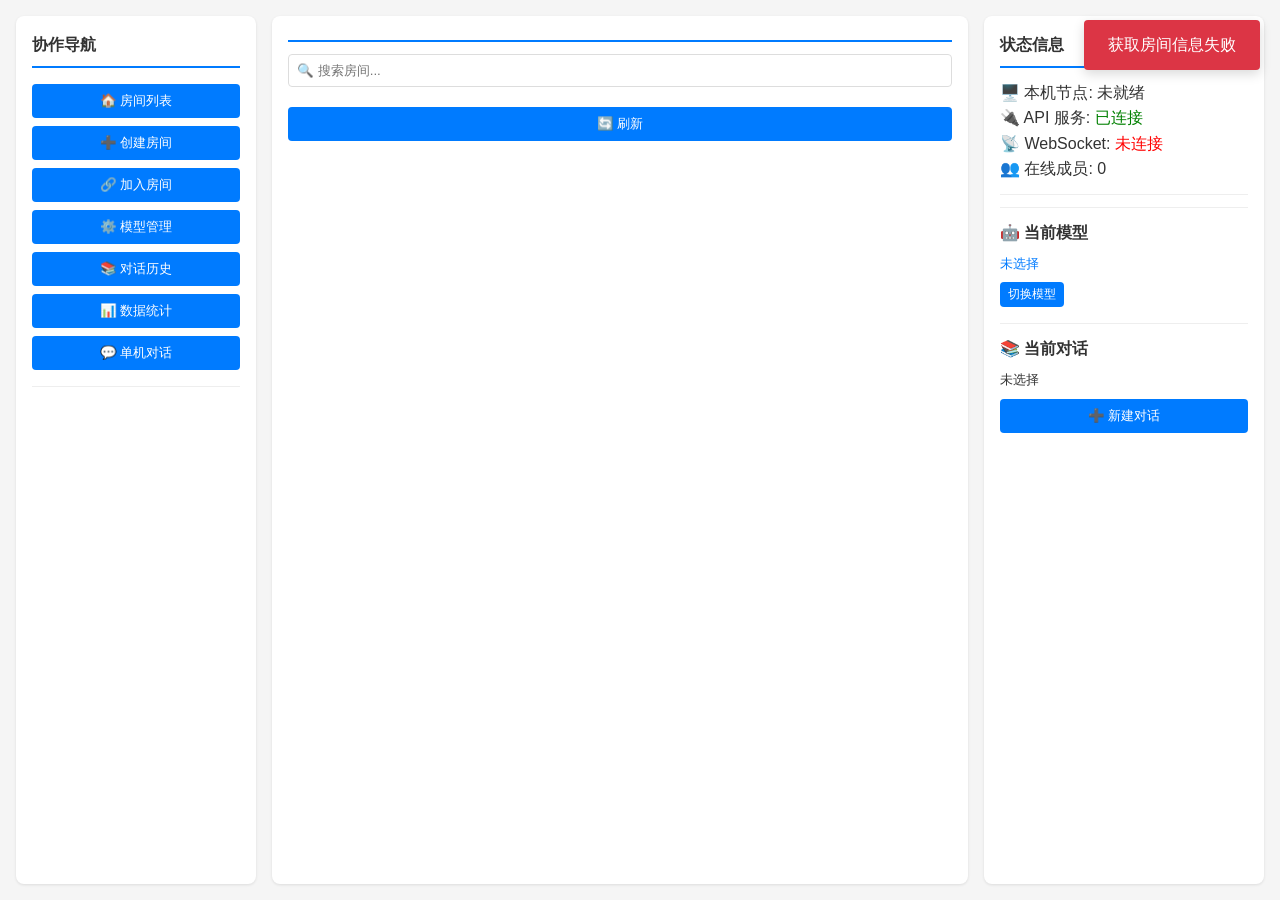
==== web/static/index.html @ b79460d2 "v5.5.7 三大核心问题全量闭环修复" ====
<!DOCTYPE html>
<html lang="zh-CN">
<head>
    <meta charset="UTF-8">
    <meta name="viewport" content="width=device-width, initial-scale=1.0">
    <title>玄枢集群协作</title>
    <style>
        /* ==================== 全局样式 ==================== */
        * { box-sizing: border-box; margin: 0; padding: 0; }
        body {
            font-family: -apple-system, BlinkMacSystemFont, "Segoe UI", Roboto, "Helvetica Neue", Arial, sans-serif;
            background: #f5f5f5;
            color: #333;
            line-height: 1.6;
        }
        .container {
            display: grid;
            grid-template-columns: 240px 1fr 280px;
            gap: 16px;
            padding: 16px;
            height: 100vh;
        }
        .panel {
            background: white;
            border-radius: 8px;
            box-shadow: 0 1px 3px rgba(0,0,0,0.1);
            padding: 16px;
            overflow-y: auto;
        }
        .panel-title {
            font-weight: bold;
            font-size: 16px;
            margin-bottom: 12px;
            padding-bottom: 8px;
            border-bottom: 2px solid #007bff;
        }
        .btn {
            background: #007bff;
            color: white;
            border: none;
            padding: 8px 16px;
            border-radius: 4px;
            cursor: pointer;
            margin: 4px 0;
            width: 100%;
        }
        .btn:hover { background: #0056b3; }
        .btn:disabled { background: #ccc; cursor: not-allowed; }
        .btn-danger { background: #dc3545; }
        .btn-danger:hover { background: #a71d2a; }
        .form-group { margin-bottom: 12px; }
        label { display: block; margin-bottom: 4px; font-weight: 500; }
        input, select {
            width: 100%;
            padding: 8px;
            border: 1px solid #ddd;
            border-radius: 4px;
        }
        .room-card {
            border: 1px solid #e0e0e0;
            border-radius: 6px;
            padding: 12px;
            margin-bottom: 12px;
            cursor: pointer;
            transition: all 0.2s;
        }
        .room-card:hover { border-color: #007bff; background: #f8f9fa; }
        .room-card h4 { margin-bottom: 4px; color: #007bff; }
        .room-card p { font-size: 13px; color: #666; }
        .member-item {
            display: flex;
            justify-content: space-between;
            align-items: center;
            padding: 8px;
            border-bottom: 1px solid #f0f0f0;
        }
        .member-item:last-child { border-bottom: none; }
        .status-badge {
            padding: 2px 8px;
            border-radius: 10px;
            font-size: 12px;
            font-weight: bold;
        }
        .status-online { background: #d4edda; color: #155724; }
        .status-busy { background: #fff3cd; color: #856404; }
        .status-offline { background: #f8d7da; color: #721c24; }
        .task-log {
            background: #f8f9fa;
            border: 1px solid #e9ecef;
            border-radius: 4px;
            padding: 8px;
            margin-top: 8px;
            font-family: monospace;
            font-size: 12px;
            max-height: 200px;
            overflow-y: auto;
        }
        .hidden { display: none !important; }
        .toast {
            position: fixed;
            top: 20px;
            right: 20px;
            background: #28a745;
            color: white;
            padding: 12px 24px;
            border-radius: 4px;
            box-shadow: 0 4px 12px rgba(0,0,0,0.15);
            z-index: 1000;
        }
        .toast.error { background: #dc3545; }
        .cluster-badge {
            position: fixed;
            top: 10px;
            left: 10px;
            background: #007bff;
            color: white;
            padding: 4px 12px;
            border-radius: 12px;
            font-size: 12px;
            font-weight: bold;
            z-index: 100;
        }
        .mode-indicator {
            font-size: 13px;
            color: #666;
            margin-bottom: 12px;
            padding: 6px;
            background: #e9ecef;
            border-radius: 4px;
        }
        /* 消息气泡样式 */
        .message {
            display: flex;
            margin-bottom: 12px;
            align-items: flex-start;
        }
        .message .avatar {
            width: 36px;
            height: 36px;
            border-radius: 50%;
            background: #007bff;
            color: white;
            display: flex;
            align-items: center;
            justify-content: center;
            font-size: 18px;
            margin-right: 10px;
            flex-shrink: 0;
        }
        .message.user-message .avatar {
            background: #28a745;
        }
        .message.assistant-message .avatar {
            background: #007bff;
        }
        .message-content {
            background: white;
            padding: 10px 14px;
            border-radius: 12px;
            max-width: 80%;
            word-wrap: break-word;
            box-shadow: 0 1px 2px rgba(0,0,0,0.1);
        }
        .message.user-message .message-content {
            background: #d4edda;
        }
        .message.assistant-message .message-content {
            background: #e3f2fd;
        }
    </style>
</head>
<body>
    <div id="cluster-badge" class="cluster-badge hidden">🤝 协作模式</div>
    <div id="toast" class="toast hidden"></div>
    
    <!-- 密码输入弹窗 -->
    <div id="password-modal" class="hidden" style="position: fixed; top: 0; left: 0; width: 100%; height: 100%; background: rgba(0,0,0,0.5); z-index: 2000; display: flex; align-items: center; justify-content: center;">
        <div style="background: white; padding: 24px; border-radius: 12px; width: 360px; box-shadow: 0 4px 20px rgba(0,0,0,0.3);">
            <h3 style="margin-bottom: 16px; color: #007bff;">🔒 房间需要密码</h3>
            <div class="form-group">
                <label>请输入房间密码</label>
                <input type="password" id="room-password-input" placeholder="输入密码" style="width: 100%; padding: 10px; border: 1px solid #ddd; border-radius: 4px;">
            </div>
            <div style="display: flex; gap: 8px; margin-top: 16px;">
                <button id="password-cancel" class="btn" style="background: #6c757d; flex: 1;">取消</button>
                <button id="password-confirm" class="btn" style="flex: 1;">确认进入</button>
            </div>
        </div>
    </div>

    <!-- 加入房间完整表单弹窗 -->
    <div id="join-room-modal" class="hidden" style="position: fixed; top: 0; left: 0; width: 100%; height: 100%; background: rgba(0,0,0,0.5); z-index: 3000; display: flex; align-items: center; justify-content: center;">
        <div style="background: white; padding: 24px; border-radius: 12px; width: 420px; box-shadow: 0 4px 20px rgba(0,0,0,0.3);">
            <h3 style="margin-bottom: 16px; color: #007bff;">🔗 加入房间</h3>
            <div class="form-group">
                <label>成员花名（必填）</label>
                <input type="text" id="join-modal-name" placeholder="例如：清风明月" style="width: 100%; padding: 10px; border: 1px solid #ddd; border-radius: 4px;">
            </div>
            <div class="form-group">
                <label>使用模型（自动读取本地配置）</label>
                <select id="join-modal-model" style="width: 100%; padding: 10px; border: 1px solid #ddd; border-radius: 4px;"></select>
            </div>
            <div class="form-group">
                <label>房间密码（如果有，请输入，无密码可留空）</label>
                <input type="password" id="join-modal-password" placeholder="输入密码（留空表示无密码）" style="width: 100%; padding: 10px; border: 1px solid #ddd; border-radius: 4px;">
            </div>
            <div style="display: flex; gap: 8px; margin-top: 16px;">
                <button id="join-modal-cancel" class="btn" style="background: #6c757d; flex: 1;">取消</button>
                <button id="join-modal-confirm" class="btn" style="flex: 1;">确认加入</button>
            </div>
        </div>
    </div>

    <div class="container">
        <!-- 左侧导航 -->
        <div class="panel">
            <div class="panel-title">协作导航</div>
            <button id="nav-collab-chat" class="btn hidden" onclick="showView('collab-chat')">💬 协作对话</button>
            <button class="btn" onclick="showView('room-list')">🏠 房间列表</button>
            <button class="btn" onclick="showView('create-room')">➕ 创建房间</button>
            <button class="btn" onclick="showView('join-room')">🔗 加入房间</button>
            <button class="btn" onclick="showView('model-manage')">⚙️ 模型管理</button>
            <button class="btn" onclick="showView('conversation-history')">📚 对话历史</button>
            <button class="btn" onclick="showView('stats')">📊 数据统计</button>
            <button class="btn" onclick="showView('chat')">💬 单机对话</button>

            <hr style="margin: 12px 0; border: none; border-top: 1px solid #eee;">
            <div id="current-room-info" class="hidden">
                <strong>当前房间</strong>
                <p id="room-name-display" style="font-size:13px;color:#007bff;"></p>
                <button class="btn btn-danger" onclick="handleRoomExit()">🚪 退出房间</button>
            </div>

        </div>

        <!-- 中间主视图 -->
        <div class="panel">
            <div class="panel-title">
                <span id="view-title">房间列表</span>
                <span style="float:right;font-size:12px;color:#666;" id="room-status"></span>
            </div>

            <!-- 房间列表视图 -->
            <div id="view-room-list">
                <div class="form-group">
                    <input type="text" id="room-search" placeholder="🔍 搜索房间..." oninput="filterRooms()">
                </div>
                <div id="room-list-container"></div>
                <button class="btn" onclick="refreshRooms()" style="margin-top:8px;">🔄 刷新</button>
            </div>

            <!-- 创建房间视图 -->
            <div id="view-create-room" class="hidden">
                <div class="form-group">
                    <label>房间名称（必填）</label>
                    <input type="text" id="new-room-name" placeholder="例如：项目A协作室">
                </div>
                <div class="form-group">
                    <label>房主名称（必填）</label>
                    <input type="text" id="new-room-owner" placeholder="例如：玄枢">
                </div>
                <div class="form-group">
                    <label>选择模型</label>
                    <select id="new-room-model">
                        <option value="qwen2.5-coder:7b">qwen2.5-coder:7b (代码专精)</option>
                        <option value="qwen2.5:7b">qwen2.5:7b (通用)</option>
                        <option value="llama3:8b">llama3:8b</option>
                        <option value="phi3:3.8b">phi3:3.8b (轻量)</option>
                    </select>
                </div>
                <div class="form-group">
                    <label>房间密码（可选）</label>
                    <input type="password" id="new-room-password" placeholder="设置房间密码，最多32字符">
                </div>
                <button class="btn" onclick="createRoom()">✅ 创建房间</button>
            </div>

            <!-- 加入房间视图 -->
            <div id="view-join-room" class="hidden">
                <div class="form-group">
                    <label>房间地址（IP:端口）</label>
                    <input type="text" id="join-room-host" placeholder="例如：192.168.1.100:30001">
                </div>
                <div class="form-group">
                    <label>房间名称（可选）</label>
                    <input type="text" id="join-room-name" placeholder="如果广播中有房间名可填">
                </div>
                <div class="form-group">
                    <label>成员名称（花名）</label>
                    <input type="text" id="join-member-name" placeholder="例如：清风明月">
                </div>
                <div class="form-group">
                    <label>协作模式</label>
                    <select id="join-mode">
                        <option value="auto">🤖 自动（任务自动执行）</option>
                        <option value="manual">👤 人工干预（需确认）</option>
                    </select>
                </div>
                <div class="form-group">
                    <label>选择模型</label>
                    <select id="join-model">
                        <option value="qwen2.5-coder:7b">qwen2.5-coder:7b</option>
                        <option value="qwen2.5:7b">qwen2.5:7b</option>
                        <option value="llama3:8b">llama3:8b</option>
                        <option value="phi3:3.8b">phi3:3.8b</option>
                    </select>
                </div>
                <div class="form-group">
                    <label>房间密码（如果有）</label>
                    <input type="password" id="join-room-password" placeholder="如果房间有密码请输入">
                </div>
                <button class="btn" onclick="joinRoom()">🔗 加入房间</button>
            </div>

            <!-- 房间详情视图 -->
            <div id="view-room-detail" class="hidden">
                <div style="margin-bottom: 16px;">
                    <h3 id="detail-room-name" style="color:#007bff;"></h3>
                    <p style="font-size:13px;color:#666;">
                        ID: <span id="detail-room-id"></span> | 房主模型: <span id="detail-room-model"></span>
                    </p>
                    <div class="mode-indicator">
                        我的模式: <span id="detail-my-mode" style="font-weight:bold;"></span>
                    </div>
                </div>

                <!-- 我的信息编辑 -->
                <div style="margin-bottom:16px; padding:12px; background:#e8f4fd; border-radius:8px;">
                    <h4>👤 我的信息</h4>
                    <div style="display:flex; gap:16px; flex-wrap:wrap;">
                        <div>
                            <label style="font-size:12px;color:#666;">花名</label>
                            <input type="text" id="my-nickname" placeholder="输入花名" style="width:150px;padding:6px;border:1px solid #ddd;border-radius:4px;">
                        </div>
                        <div>
                            <label style="font-size:12px;color:#666;">使用模型</label>
                            <select id="my-model" style="width:200px;padding:6px;border:1px solid #ddd;border-radius:4px;">
                                <option value="qwen2.5-coder:7b">Qwen2.5-Coder 7B</option>
                                <option value="qwen2.5-coder:14b">Qwen2.5-Coder 14B</option>
                                <option value="deepseek-coder:6.7b">DeepSeek Coder 6.7B</option>
                                <option value="starcode:7b">StarCoder 7B</option>
                            </select>
                        </div>
                        <button class="btn" style="height:32px;padding:0 12px;font-size:12px;" onclick="updateMyInfo()">💾 保存</button>
                    </div>
                </div>

                <div style="display:grid; grid-template-columns: 1fr 1fr; gap:16px;">
                    <!-- 成员列表 -->
                    <div>
                        <h4>👥 成员列表</h4>
                        <div id="member-list" style="max-height:300px;overflow-y:auto;"></div>
                    </div>
                    <!-- 任务日志 -->
                    <div>
                        <h4>📋 任务日志</h4>
                        <div id="task-log" class="task-log"></div>
                    </div>
                </div>

                <div style="margin-top:16px; display:flex; gap:8px;">
                    <button class="btn" id="btn-start-task" onclick="startCollabChat()">🚀 开始协作对话</button>
                    <button class="btn btn-danger" id="btn-leave-room" onclick="handleRoomExit()">🔒 退出房间</button>
                </div>
            </div>
            <!-- ==================== 模型管理视图 ==================== -->
            <div id='view-model-manage' class='hidden'>
                <div class='panel-title'>⚙️ 模型管理 <button class="btn" style="float:right;font-size:12px;padding:2px 8px;width:auto;" onclick="loadModelList(true)">🔄 刷新</button></div>
                <div id='model-list' style='max-height:400px;overflow-y:auto;margin-bottom:16px;'></div>
                <div>
                    <h4>添加 / 编辑 模型</h4>
                    <input type='hidden' id='model-original-name' value=''>
                    <div class='form-group'>
                        <label>名称</label>
                        <input type='text' id='model-name' placeholder='例如：MyModel'>
                    </div>
                    <div class='form-group'>
                        <label>提供商</label>
                        <select id='model-provider'>
                            <option value='ollama'>Ollama</option>
                            <option value='openai_compatible'>OpenAI 兼容</option>
                            <option value='custom'>自定义</option>
                        </select>
                    </div>
                    <div class='form-group'>
                        <label>模型名称</label>
                        <input type='text' id='model-model-name' placeholder='例如：qwen2.5:7b'>
                    </div>
                    <div class='form-group'>
                        <label>API 地址</label>
                        <input type='text' id='model-api-base' placeholder='http://localhost:11434'>
                    </div>
                    <div class='form-group'>
                        <label>API 密钥（如果是ollama可留空）</label>
                        <input type='password' id='model-api-key' placeholder=''>
                    </div>
                    <button class='btn' onclick='saveModel()'>保存</button>
                </div>
            </div>

            <!-- ==================== 对话历史视图 ==================== -->
            <div id='view-conversation-history' class='hidden'>
                <div class='panel-title'>📚 对话历史</div>
                <div id='conversation-list' style='max-height:400px;overflow-y:auto;'></div>
            </div>

            <!-- ==================== 数据统计视图 ==================== -->
            <div id='view-stats' class='hidden'>
                <div class='panel-title'>📊 数据统计</div>
                <div id='stats-container' style='padding:12px;'>
                    <p>正在加载统计数据...</p>
                </div>
            </div>

            <!-- ==================== 单机对话视图 ==================== -->
            <div id='view-chat' class='hidden'>
                <div class='panel-title'>💬 单机对话</div>
                <div id='messages' style='height:400px;overflow-y:auto;border:1px solid #ddd;border-radius:4px;padding:12px;margin-bottom:12px;background:#f8f9fa;'></div>
                <div style='display:flex;gap:8px;margin-bottom:8px;'>
                    <textarea id='message-input' placeholder='输入消息...' style='flex:1;padding:8px;border:1px solid #ddd;border-radius:4px;resize:none;height:60px;'></textarea>
                    <button id='send-btn' class='btn' style='width:80px;'>发送</button>
                </div>
                <div style='display:flex;gap:8px;'>
                    <button class='btn' style='font-size:12px;padding:4px 8px;width:auto;' onclick='exportConversation("md")'>📥 导出Markdown</button>
                    <button class='btn' style='font-size:12px;padding:4px 8px;width:auto;' onclick='exportConversation("json")'>📥 导出JSON</button>
                </div>
            </div>

            <!-- 协作对话视图 -->
            <div id='view-collab-chat' class='hidden'>
                <div class='panel-title'>🤝 协作对话 <button class="btn" style="float:right;font-size:12px;padding:2px 8px;width:auto;" onclick="showView('room-detail')">🔙 返回房间</button></div>
                
                <div style="display:grid; grid-template-columns: 1fr 280px; gap:16px;">
                    <!-- 对话区域 -->
                    <div style="display:flex;flex-direction:column;">
                        <div id='collab-messages' style='flex:1;min-height:400px;max-height:500px;overflow-y:auto;border:1px solid #ddd;border-radius:4px;padding:12px;background:#f8f9fa;'></div>
                        <div style='display:flex;gap:8px;margin-top:12px;'>
                            <textarea id='collab-message-input' placeholder='向协作Agent发送指令...' style='flex:1;padding:8px;border:1px solid #ddd;border-radius:4px;resize:none;height:60px;'></textarea>
                            <button id='collab-send-btn' class='btn' style='width:80px;' onclick="sendCollabMessage()">发送</button>
                        </div>
                        <div style='display:flex;gap:8px;margin-top:8px;'>
                            <button class='btn' style='font-size:12px;padding:4px 8px;width:auto;' onclick='exportConversation("md")'>📥 导出Markdown</button>
                            <button class='btn' style='font-size:12px;padding:4px 8px;width:auto;' onclick='exportConversation("json")'>📥 导出JSON</button>
                        </div>
                    </div>
                    
                    <!-- 成员状态面板 -->
                    <div style="border:1px solid #ddd;border-radius:8px;padding:12px;">
                        <h4>👥 成员状态</h4>
                        <div id="collab-members-panel" style="max-height:400px;overflow-y:auto;">
                            <p>加载中...</p>
                        </div>
                    </div>
                </div>
            </div>

        </div>

        <!-- 右侧信息面板 -->
        <div class="panel">
            <div class="panel-title">状态信息</div>
            <div id="status-info">
                <p>🖥️ 本机节点: <span id="local-node-id">未就绪</span></p>
                <p>🔌 API 服务: <span id="api-status" style="color:red;">未连接</span></p>
                <p>📡 WebSocket: <span id="ws-status" style="color:red;">未连接</span></p>
                <p>👥 在线成员: <span id="online-count">0</span></p>
            </div>
            <hr style="margin:12px 0; border:none; border-top:1px solid #eee;">
            <div id="auth-section" class="hidden">
                <strong>🔐 待审批</strong>
                <div id="pending-list" style="margin-top:8px;font-size:13px;"></div>
            </div>
            <hr style="margin:12px 0; border:none; border-top:1px solid #eee;">
            <div>
                <strong>🤖 当前模型</strong>
                <div id="current-model" style="font-size:13px;margin-top:8px;color:#007bff;">未选择</div>
                <button class="btn" id="btn-switch-model" onclick="showView('model-manage')" style="margin-top:8px;font-size:12px;padding:4px 8px;width:auto;">切换模型</button>
            </div>
            <hr style="margin:12px 0; border:none; border-top:1px solid #eee;">
            <div>
                <strong>📚 当前对话</strong>
                <div id="current-conversation" style="font-size:13px;margin-top:8px;">未选择</div>
                <button class="btn" id="btn-new-conversation" onclick="createNewConversation()" style="margin-top:8px;">➕ 新建对话</button>
            </div>


        </div>
    </div>

    <script>
// ==================== 全局状态 ====================
const STATE = {
    role: null, // 'manager' or 'worker' or 'standalone'
    currentView: 'room-list',
    nodeMode: 'auto',
    nodeId: null,
    ws: null,
    apiBase: window.location.origin,
    pendingApprovals: {}, // task_id -> DOM element container
    currentConversationId: null
};

// ==================== Markdown 渲染 ====================
function markdownToHtml(text) {
    if (!text) return '';
    text = text
        .replace(/&/g, '&amp;')
        .replace(/</g, '&lt;')
        .replace(/>/g, '&gt;');
    
    text = text.replace(/^### (.*$)/gim, '<h3>$1</h3>');
    text = text.replace(/^## (.*$)/gim, '<h2>$1</h2>');
    text = text.replace(/^# (.*$)/gim, '<h1>$1</h1>');
    
    text = text.replace(/\*\*(.*?)\*\*/g, '<strong>$1</strong>');
    text = text.replace(/\*(.*?)\*/g, '<em>$1</em>');
    text = text.replace(/`([^`]+)`/g, '<code>$1</code>');
    
    text = text.replace(/```(\w+)?\n([\s\S]*?)```/g, function(match, lang, code) {
        return `<pre><code class="language-${lang || 'text'}">${code.trim()}</code></pre>`;
    });
    
    text = text.replace(/^- (.*$)/gim, '<li>$1</li>');
    text = text.replace(/(?:<li>.*<\/li>)+/g, function(match) {
        return `<ul>${match}</ul>`;
    });
    
    text = text.replace(/^\d+\. (.*$)/gim, '<li>$1</li>');
    text = text.replace(/(?:<li>.*<\/li>)+/g, function(match) {
        if (!match.includes('<ul>')) {
            return `<ol>${match}</ol>`;
        }
        return match;
    });
    
    text = text.replace(/\[([^\]]+)\]\(([^)]+)\)/g, '<a href="$2" target="_blank">$1</a>');
    
    text = text.replace(/\n/g, '<br>');
    
    return text;
}

// ==================== 工具 ====================
function showToast(msg, isError = false) {
    const toast = document.getElementById('toast');
    toast.textContent = msg;
    toast.className = 'toast' + (isError ? ' error' : '');
    toast.classList.remove('hidden');
    setTimeout(() => toast.classList.add('hidden'), 3000);
}
function showView(viewName) {
    document.querySelectorAll('[id^="view-"]').forEach(el => el.classList.add('hidden'));
    document.getElementById(`view-${viewName}`).classList.remove('hidden');
    STATE.currentView = viewName;
    // 视图初始化
    if (viewName === 'model-manage') {
        loadModelList();
    } else if (viewName === 'conversation-history') {
        loadConversationList();
    } else if (viewName === 'create-room') {
        loadRoomModels('new-room-model');
    } else if (viewName === 'join-room') {
        loadRoomModels('join-model');
    } else if (viewName === 'stats') {
        loadStats();
    }
}
async function loadRoomModels(selectId) {
    const select = document.getElementById(selectId);
    if (!select) return;
    
    const defaultModels = [
        { name: 'qwen3.5:9b', desc: 'qwen3.5:9b (代码专精)' },
        { name: 'qwen2.5:7b', desc: 'qwen2.5:7b (通用)' },
        { name: 'llama3:8b', desc: 'llama3:8b' },
        { name: 'phi3:3.8b', desc: 'phi3:3.8b (轻量)' }
    ];
    
    const models = [];
    
    try {
        const allRes = await api('/api/all_models');
        if (allRes.success && allRes.models.length > 0) {
            allRes.models.forEach(m => {
                const suffix = m.model === allRes.current_model ? ' (当前)' : '';
                const typeLabel = m.type === 'ollama' ? ' (本地)' : m.type === 'api' ? ' (云端)' : '';
                models.push({ name: m.model, desc: `${m.model}${suffix}${typeLabel}` });
            });
        }
    } catch (e) {
        console.log('获取配置模型失败', e);
    }
    
    if (models.length === 0) {
        models.push(...defaultModels.map(m => ({ name: m.name, desc: m.desc, type: 'default' })));
    }
    
    select.innerHTML = models.map(m => 
        `<option value="${m.name}">${m.desc}</option>`
    ).join('');
    
    // 如果有当前模型，自动选中
    try {
        const allRes = await api('/api/all_models');
        if (allRes.success && allRes.current_model) {
            select.value = allRes.current_model;
        }
    } catch (e) {}
}
async function api(endpoint, options = {}) {
    const res = await fetch(`${STATE.apiBase}${endpoint}`, {
        headers: { 'Content-Type': 'application/json' },
        ...options
    });
    return res.json();
}

// ==================== 初始化 ====================
async function init() {
    try {
        const data = await api('/api/info');
        STATE.role = data.role;
        // 角色相关的 UI 调整
        const startBtn = document.getElementById('btn-start-task');
        const joinBtn = document.querySelector('button[onclick="showView(\'join-room\')"]');

        // 单机模式下也允许创建和查看房间
        if (STATE.role === 'manager' || STATE.role === 'standalone') {
            if (startBtn) startBtn.style.display = 'inline-block';
            if (joinBtn) joinBtn.style.display = 'none';
            STATE.room = data.room;
            // 预填充创建房间表单
            if (data.room) {
                document.getElementById('new-room-owner').value = data.room.owner_name || '';
                document.getElementById('new-room-model').value = data.room.owner_model || 'qwen2.5-coder:7b';
            }
            showView('room-list');
            refreshRooms();
        } else if (STATE.role === 'worker') {
            if (startBtn) startBtn.style.display = 'none';
            if (joinBtn) joinBtn.style.display = 'inline-block';
            STATE.nodeMode = data.mode || 'auto';
            STATE.nodeId = data.node_id;
            if (data.connected) {
                showView('room-detail');
            } else {
                // 默认填充 name 为 node_id
                const nameInput = document.getElementById('join-member-name');
                if (nameInput) nameInput.value = data.node_id || '';
                const modeSelect = document.getElementById('join-mode');
                if (modeSelect) modeSelect.value = STATE.nodeMode;
                showView('join-room');
            }
        } else {
            // 默认显示房间列表
            showView('room-list');
            refreshRooms();
        }
    } catch (e) {
        showToast('获取节点信息失败', true);
        console.error(e);
        // 出错时默认显示房间列表
        showView('room-list');
        refreshRooms();
    }
    // 获取并显示当前模型
    loadModelList();
    // 建立 WebSocket 连接（如有需要）
    if (STATE.role === 'manager' || STATE.role === 'worker' || STATE.role === 'standalone') {
        connectWebSocket();
    }
    // 绑定发送按钮事件
    const sendBtn = document.getElementById('send-btn');
    if (sendBtn) {
        sendBtn.addEventListener('click', sendMessage);
        const msgInput = document.getElementById('message-input');
        if (msgInput) {
            msgInput.addEventListener('keypress', (e) => {
                if (e.key === 'Enter' && !e.shiftKey) {
                    e.preventDefault();
                    sendMessage();
                }
            });
        }
    }
    // 更新API状态显示
    document.getElementById('api-status').textContent = '已连接';
    document.getElementById('api-status').style.color = 'green';
}

// ==================== 单机对话功能 ====================
function escapeHtml(text) {
    const div = document.createElement('div');
    div.textContent = text;
    return div.innerHTML;
}
function appendMessage(role, content, msgIndex = null) {
    const container = document.getElementById('messages');
    if (!container) return;
    const div = document.createElement('div');
    div.className = 'message ' + (role === 'user' ? 'user-message' : 'assistant-message');
    const renderedContent = role === 'assistant' ? markdownToHtml(content) : escapeHtml(content);
    const index = msgIndex !== null ? msgIndex : container.children.length;
    div.innerHTML = `
        <div class='avatar'>${role === 'user' ? '👤' : '🤖'}</div>
        <div class='message-content'>
            ${renderedContent}
            ${role === 'assistant' ? `
                <div style="margin-top:8px;display:flex;gap:4px;">
                    <button class="btn" style="font-size:11px;padding:2px 6px;width:auto;" onclick="copyMessage(this, ${index})">📋 复制</button>
                    <button class="btn" style="font-size:11px;padding:2px 6px;width:auto;" onclick="regenerateMessage(${index})">🔄 重新回复</button>
                </div>
            ` : ''}
        </div>
    `;
    div.dataset.index = index;
    div.dataset.content = content;
    container.appendChild(div);
    container.scrollTop = container.scrollHeight;
}

function copyMessage(btn, index) {
    const msgDiv = document.querySelector(`.message[data-index="${index}"]`);
    if (msgDiv) {
        const content = msgDiv.dataset.content || msgDiv.querySelector('.message-content').textContent;
        navigator.clipboard.writeText(content).then(() => {
            showToast('已复制到剪贴板');
        }).catch(() => {
            showToast('复制失败', true);
        });
    }
}

let lastUserMessage = '';
let lastConversationId = null;

function regenerateMessage(index) {
    const msgDiv = document.querySelector(`.message[data-index="${index}"]`);
    if (msgDiv && lastUserMessage) {
        const userMsgDiv = msgDiv.previousElementSibling;
        if (userMsgDiv && userMsgDiv.classList.contains('user-message')) {
            const userContent = userMsgDiv.dataset.content || userMsgDiv.querySelector('.message-content').textContent;
            lastUserMessage = userContent;
            lastConversationId = STATE.currentConversationId;
            // 移除当前的助手消息
            msgDiv.remove();
            // 重新发送
            resendMessage(userContent);
        }
    }
}

async function resendMessage(userMessage) {
    const sendBtn = document.getElementById('send-btn');
    if (sendBtn) {
        sendBtn.disabled = true;
        sendBtn.textContent = '重新生成中...';

        try {
            const payload = { message: userMessage };
            if (lastConversationId) {
                payload.conversation_id = lastConversationId;
            }

            // 使用api()函数保持一致性
            const data = await api('/api/chat', {
                method: 'POST',
                body: JSON.stringify(payload)
            });
            if (data.success) {
                appendMessage('assistant', data.response);
                STATE.currentConversationId = data.conversation_id;
            } else {
                appendMessage('assistant', '❌ ' + (data.error || '请求失败'));
            }
        } catch (e) {
            appendMessage('assistant', '❌ 网络错误: ' + e.message);
        } finally {
            sendBtn.disabled = false;
            sendBtn.textContent = '发送';
        }
    }
}

function exportConversation(format) {
    const url = format === 'json' ? '/api/export/json' : '/api/export';
    window.open(url, '_blank');
    showToast('正在导出' + (format === 'json' ? 'JSON' : 'Markdown') + '文件...');
}
// 全局状态 - 待进入房间信息
let pendingRoomToEnter = null;
let pendingJoinRoomCallback = null;

// 显示完整的加入房间表单弹窗
async function showJoinRoomModal(callback) {
    const modal = document.getElementById('join-room-modal');
    modal.classList.remove('hidden');
    
    // 清空表单
    document.getElementById('join-modal-name').value = '';
    document.getElementById('join-modal-password').value = '';
    
    // 自动加载模型列表到选择框
    await loadRoomModels('join-modal-model');
    
    // 焦点在花名输入框
    document.getElementById('join-modal-name').focus();
    
    const confirmBtn = document.getElementById('join-modal-confirm');
    const cancelBtn = document.getElementById('join-modal-cancel');
    
    // 移除旧的监听器，避免重复绑定
    const newConfirm = confirmBtn.cloneNode(true);
    confirmBtn.parentNode.replaceChild(newConfirm, confirmBtn);
    const newCancel = cancelBtn.cloneNode(true);
    cancelBtn.parentNode.replaceChild(newCancel, cancelBtn);
    
    pendingJoinRoomCallback = callback;
    
    // 确认事件
    newConfirm.onclick = () => {
        const name = document.getElementById('join-modal-name').value.trim();
        const model = document.getElementById('join-modal-model').value;
        const password = document.getElementById('join-modal-password').value || '';
        
        if (!name) {
            showToast('请输入成员花名', true);
            return;
        }
        
        modal.classList.add('hidden');
        if (pendingJoinRoomCallback) {
            pendingJoinRoomCallback({ name, model, password });
        }
    };
    
    // 取消事件
    newCancel.onclick = () => {
        modal.classList.add('hidden');
        if (pendingJoinRoomCallback) {
            pendingJoinRoomCallback(null);
        }
    };
}

// 点击房间卡片处理函数
async function handleRoomCardClick(room) {
    pendingRoomToEnter = room;
    
    // 本机房主房间，直接进入
    if (room.is_local) {
        await enterRoom(room.room_id);
        return;
    }
    
    // 远程房间 - 弹出完整表单（花名、模型、密码一次性输入）
    showJoinRoomModal(async (formData) => {
        if (!formData) {
            showToast('已取消', true);
            return;
        }
        
        const host = room.ip + ':' + (room.manager_port || 30001);
        const { name, model, password } = formData;
        const mode = 'auto';
        
        try {
            const res = await api('/api/rooms/join', {
                method: 'POST',
                body: JSON.stringify({ host, name, mode, model, password })
            });
            if (res.success) {
                showToast('已成功加入房间');
                setTimeout(() => init(), 1000);
            } else {
                showToast(res.error || '加入失败', true);
            }
        } catch (e) {
            showToast('请求失败', true);
            console.error(e);
        }
    });
}

// ==================== 房间管理（Manager） ====================
async function refreshRooms() {
    try {
        const data = await api('/api/rooms/list');
        if (!data.success) {
            document.getElementById('room-list-container').innerHTML = '<p>获取房间列表失败</p>';
            return;
        }
        
        const rooms = data.rooms || [];
        if (rooms.length === 0) {
            document.getElementById('room-list-container').innerHTML = '<p>尚未创建房间</p>';
            return;
        }
        
        document.getElementById('room-list-container').innerHTML = rooms.map(room => `
            <div class="room-card" onclick='handleRoomCardClick(${JSON.stringify(room).replace(/'/g, "\\'")})'>
                <h4>${room.room_name} <small>${room.room_id.slice(-8)}</small></h4>
                <p>房主: ${room.owner_name || '未知'}</p>
                <p>模型: ${room.owner_model || '未知'}</p>
                <p>成员数: ${room.total_members || 0}</p>
                <p>房间状态: ${room.status === 'active' ? '🟢 活跃' : '🟡 等待中'}</p>
                ${room.has_password ? '<p>🔒 已加密</p>' : ''}
            </div>
        `).join('');
        
        // 如果有房间，显示第一个房间的成员列表
        if (rooms.length > 0) {
            const firstRoom = rooms[0];
            if (firstRoom.members_detail && firstRoom.members_detail.length > 0) {
                renderMembers(firstRoom.members_detail);
                document.getElementById('online-count').textContent = firstRoom.members_detail.filter(m => m.status === 'online').length;
            } else {
                document.getElementById('member-list').innerHTML = '<p>暂无其他成员</p>';
                document.getElementById('online-count').textContent = '1';
            }
        }
    } catch (e) {
        showToast('获取房间信息失败', true);
        console.error(e);
    }
}

async function loadStats() {
    const container = document.getElementById('stats-container');
    try {
        const [statsRes, tokenStatsRes, convsRes] = await Promise.all([
            api('/api/stats'),
            api('/api/token-stats'),
            api('/api/conversations?limit=100')
        ]);
        
        const stats = statsRes.success ? statsRes.data : null;
        const tokenStats = tokenStatsRes.success ? tokenStatsRes.data : null;
        const convCount = convsRes.success ? (convsRes.conversations || []).length : 0;
        
        let html = '';
        if (stats) {
            html += `<div class="room-card"><h4>🚀 服务运行</h4>
                <p>运行时长: ${stats.uptime_formatted || '0秒'}</p>
                <p>总请求数: ${stats.total_requests || 0}</p>
                <p>成功数: ${(stats.total_requests || 0) - (stats.total_errors || 0)}</p>
                <p>失败数: ${stats.total_errors || 0}</p>
                <p>成功率: ${stats.success_rate ? stats.success_rate.toFixed(1) : 0}%</p>
            </div>`;
        }
        if (tokenStats) {
            html += `<div class="room-card"><h4>🔢 Token 统计</h4>
                <p>总 Token: ${(tokenStats.total || {}).total_tokens || 0}</p>
                <p>Prompt: ${(tokenStats.total || {}).prompt_tokens || 0}</p>
                <p>Completion: ${(tokenStats.total || {}).completion_tokens || 0}</p>
            </div>`;
        }
        html += `<div class="room-card"><h4>💬 对话统计</h4><p>对话总数: ${convCount}</p></div>`;
        container.innerHTML = html;
    } catch (e) {
        console.error('加载统计数据失败', e);
        container.innerHTML = '<p>加载统计数据失败</p>';
    }
}

async function enterRoom(roomId) {
    try {
        // 直接获取当前房间的信息，不管传进来的 roomId，因为房主刚创建完房间就是当前房间
        const data = await api('/api/rooms/current');
        if (data && data.success && data.room_name && data.room_name !== "Default-Room" && data.room_ready) {
            // 显示房间详情
            document.getElementById('detail-room-name').textContent = data.room_name;
            document.getElementById('detail-room-id').textContent = data.room_id;
            document.getElementById('detail-room-model').textContent = data.owner_model;
            document.getElementById('detail-my-mode').textContent = '房主模式';
            // 自动填充我的信息表单的花名
            document.getElementById('my-nickname').value = data.owner_name || '';
            
            // 【问题1修复】从返回的 available_models 中填充我的模型下拉框
            const myModelSelect = document.getElementById('my-model');
            if (myModelSelect && data.available_models && data.available_models.length > 0) {
                myModelSelect.innerHTML = data.available_models.map(m => 
                    `<option value="${m.model}">${m.desc}</option>`
                ).join('');
                // 自动选中当前模型或房主模型
                const targetModel = data.current_model || data.owner_model || '';
                if (targetModel) {
                    myModelSelect.value = targetModel;
                }
            } else {
                // 备用方案：使用 loadRoomModels 函数加载
                await loadRoomModels('my-model');
                if (data.owner_model) {
                    myModelSelect.value = data.owner_model;
                }
            }

            // 显示成员列表
            if (data.members_detail && data.members_detail.length > 0) {
                renderMembers(data.members_detail);
            } else {
                document.getElementById('member-list').innerHTML = '<p>暂无其他成员</p>';
            }

            // 显示协作模式徽章和协作对话导航按钮
            document.getElementById('cluster-badge').classList.remove('hidden');
            document.getElementById('nav-collab-chat').classList.remove('hidden');

            // 更新当前房间信息显示
            document.getElementById('room-name-display').textContent = data.room_name;
            document.getElementById('current-room-info').classList.remove('hidden');

            showView('room-detail');

            // 定时刷新成员列表
            startMemberRefresh(data.room_id);
        } else {
            showToast('房间数据未就绪，几秒后自动刷新...');
            setTimeout(() => enterRoom(roomId), 2000);
        }
    } catch (e) {
        showToast('进入房间失败', true);
        console.error(e);
    }
}

// 定时刷新成员列表
let memberRefreshTimer = null;
function startMemberRefresh(roomId) {
    if (memberRefreshTimer) {
        clearInterval(memberRefreshTimer);
    }
    // 每5秒刷新一次成员列表
    memberRefreshTimer = setInterval(async () => {
        if (STATE.currentView === 'room-detail') {
            try {
                const data = await api('/api/rooms/current');
                if (data && data.members_detail) {
                    renderMembers(data.members_detail);
                }
            } catch (e) {
                // 静默失败
            }
        } else {
            // 不在房间详情页面，停止刷新
            clearInterval(memberRefreshTimer);
            memberRefreshTimer = null;
        }
    }, 5000);
}
function renderMembers(members) {
    const list = document.getElementById('member-list');
    list.innerHTML = members.map(m => {
        const modelType = (m.model || '').toLowerCase();
        let modelTypeTag = '';
        if (modelType.includes('api') || modelType.includes('remote') || modelType.includes('dashscope') || modelType.includes('openai')) {
            modelTypeTag = '<span style="font-size:10px;background:#2196f3;color:#fff;padding:1px 4px;border-radius:4px;margin-left:4px;">云端API</span>';
        } else {
            modelTypeTag = '<span style="font-size:10px;background:#4caf50;color:#fff;padding:1px 4px;border-radius:4px;margin-left:4px;">本地</span>';
        }
        const statusText = m.status === 'active' ? '空闲' : m.status === 'busy' ? '忙碌中' : (m.status || '离线');
        return `
        <div class="member-item">
            <div>
                <strong>${m.name}</strong>
                <div style="font-size:12px; color:#666; margin-top:4px; display:flex; align-items:center;">
                    <span>${m.model}</span>
                    ${modelTypeTag}
                </div>
            </div>
            <div>
                <span class="status-badge status-${m.status || 'offline'}">${statusText}</span>
            </div>
        </div>
    `}).join('');
}

async function createRoom() {
    const name = document.getElementById('new-room-name').value.trim();
    const owner = document.getElementById('new-room-owner').value.trim();
    const model = document.getElementById('new-room-model').value;
    const password = document.getElementById('new-room-password').value;
    if (!name || !owner) {
        showToast('请填写房间名和房主名', true);
        return;
    }
    try {
        const res = await api('/api/rooms/create', {
            method: 'POST',
            body: JSON.stringify({ room_name: name, owner_name: owner, model, password })
        });
        if (res.success) {
            showToast('房间创建成功');
            // 自动进入房间详情页面
            enterRoom(res.room_id);
        } else {
            showToast(res.error || '创建失败', true);
        }
    } catch (e) {
        showToast('创建房间请求失败', true);
        console.error(e);
    }
}

// ==================== 加入/离开（Worker） ====================
async function joinRoom() {
    const host = document.getElementById('join-room-host').value.trim();
    const name = document.getElementById('join-member-name').value.trim();
    const mode = document.getElementById('join-mode').value;
    const model = document.getElementById('join-model').value;
    const password = document.getElementById('join-room-password').value;
    if (!host || !name || !model) {
        showToast('请填写房间地址、成员名称和模型', true);
        return;
    }
    try {
        const res = await api('/api/rooms/join', {
            method: 'POST',
            body: JSON.stringify({ host, name, mode, model, password })
        });
        if (res.success) {
            showToast('已加入房间');
            setTimeout(init, 1000);
        } else {
            showToast(res.error || '加入失败', true);
        }
    } catch (e) {
        showToast('加入请求失败', true);
        console.error(e);
    }
}
async function leaveRoom() {
    try {
        const res = await api('/api/rooms/leave', { method: 'POST' });
        if (res.success) {
            showToast('已退出房间');
            showView('join-room');
        } else {
            showToast(res.error || '退出失败', true);
        }
    } catch (e) {
        showToast('退出请求失败', true);
    }
}

// ==================== 更新我的信息 ====================
async function updateMyInfo() {
    const nickname = document.getElementById('my-nickname').value.trim();
    const model = document.getElementById('my-model').value;
    if (!nickname) {
        showToast('请输入花名', true);
        return;
    }
    try {
        const res = await api('/api/rooms/update_member', {
            method: 'POST',
            body: JSON.stringify({ nickname, model })
        });
        if (res.success) {
            showToast('信息已更新');
            // 更新本地状态
            STATE.myNickname = nickname;
            STATE.myModel = model;
            // 刷新成员列表
            refreshRooms();
        } else {
            showToast(res.error || '更新失败', true);
        }
    } catch (e) {
        showToast('更新请求失败', true);
        console.error(e);
    }
}

// ==================== 处理退出房间 ====================
async function handleRoomExit() {
    // 房主/单机模式：解散房间，成员模式：退出房间
    const confirmMsg = (STATE.role === 'manager' || STATE.role === 'standalone') 
        ? '确定要解散房间吗？解散后所有成员将被移除。'
        : '确定要退出房间吗？';
    if (!confirm(confirmMsg)) return;
    
    try {
        const endpoint = (STATE.role === 'manager' || STATE.role === 'standalone') 
            ? '/api/rooms/dismiss' 
            : '/api/rooms/leave';
        
        const res = await api(endpoint, { method: 'POST' });
        
        if (res.success) {
            // 完全清理所有协作相关状态
            showToast((STATE.role === 'manager' || STATE.role === 'standalone') ? '房间已解散' : '已退出房间');
            document.getElementById('cluster-badge').classList.add('hidden');
            document.getElementById('nav-collab-chat').classList.add('hidden');
            document.getElementById('current-room-info').classList.add('hidden');
            // 停止成员刷新定时器
            if (memberRefreshTimer) {
                clearInterval(memberRefreshTimer);
                memberRefreshTimer = null;
            }
            // 停止协作对话成员刷新定时器
            if (STATE.collabMemberTimer) {
                clearInterval(STATE.collabMemberTimer);
                STATE.collabMemberTimer = null;
            }
            // 重置当前房间相关状态
            STATE.currentRoomId = null;
            showView('room-list');
            refreshRooms();
        } else {
            showToast(res.error || '操作失败', true);
        }
    } catch (e) {
        showToast('请求失败', true);
        console.error(e);
    }
}

// ==================== 开始协作对话 ====================
function startCollabChat() {
    // 切换到对话视图，但保持协作模式
    showView('collab-chat');
    // 初始化协作对话
    initCollabChat();
}

// ==================== 初始化协作对话 ====================
function initCollabChat() {
    const chatContainer = document.getElementById('collab-messages');
    if (chatContainer) {
        chatContainer.innerHTML = '<div class="system-message">🤖 欢迎进入协作对话模式！房主可以通过对话向主Agent发送指令。</div>';
    }
    // 刷新成员状态
    refreshCollabMembers();
    // 定时刷新成员状态
    if (STATE.collabMemberTimer) clearInterval(STATE.collabMemberTimer);
    STATE.collabMemberTimer = setInterval(refreshCollabMembers, 5000);
}

// ==================== 刷新协作成员状态 ====================
async function refreshCollabMembers() {
    if (STATE.currentView !== 'collab-chat') {
        if (STATE.collabMemberTimer) clearInterval(STATE.collabMemberTimer);
        return;
    }
    try {
        const data = await api('/api/rooms/current');
        if (data.success && data.members_detail) {
            renderCollabMembers(data.members_detail);
        }
    } catch (e) {
        console.error('刷新成员状态失败:', e);
    }
}

// ==================== 渲染协作成员列表 ====================
function renderCollabMembers(members) {
    const panel = document.getElementById('collab-members-panel');
    if (!panel) return;
    
    if (!members || members.length === 0) {
        panel.innerHTML = '<p style="color:#666;">暂无成员</p>';
        return;
    }
    
    panel.innerHTML = members.map(m => {
        const statusText = m.status === 'active' ? '🟢 空闲' : m.status === 'busy' ? '🔴 忙碌中' : '⚪ 离线';
        const statusClass = m.status === 'active' ? 'status-online' : m.status === 'busy' ? 'status-busy' : 'status-offline';
        const isOwner = m.is_owner ? '<span style="font-size:10px;background:#ffc107;color:#333;padding:1px 4px;border-radius:4px;">房主</span>' : '';
        // 标记模型类型
        const modelType = (m.model || '').toLowerCase();
        let modelTypeTag = '';
        if (modelType.includes('api') || modelType.includes('remote') || modelType.includes('dashscope') || modelType.includes('openai')) {
            modelTypeTag = '<span style="font-size:10px;background:#2196f3;color:#fff;padding:1px 4px;border-radius:4px;margin-left:4px;">云端API</span>';
        } else {
            modelTypeTag = '<span style="font-size:10px;background:#4caf50;color:#fff;padding:1px 4px;border-radius:4px;margin-left:4px;">本地</span>';
        }
        
        return `
            <div style="padding:10px;border-bottom:1px solid #eee;display:flex;justify-content:space-between;align-items:center;">
                <div>
                    <div style="display:flex;align-items:center;gap:4px;">
                        <strong>${m.name}</strong>
                        ${isOwner}
                    </div>
                    <div style="font-size:12px;color:#556;margin-top:4px;display:flex;align-items:center;">
                        <span style="word-break:break-all;">${m.model}</span>
                        ${modelTypeTag}
                    </div>
                </div>
                <div style="text-align:right;">
                    <div class="${statusClass}" style="font-size:13px;padding:4px 10px;border-radius:12px;">${statusText}</div>
                </div>
            </div>
        `;
    }).join('');
}

// ==================== 发送协作消息 ====================
async function sendCollabMessage() {
    const input = document.getElementById('collab-message-input');
    const sendBtn = document.getElementById('collab-send-btn');
    const text = input.value.trim();
    if (!text) return;

    // 添加用户消息
    appendCollabMessage('user', text);
    input.value = '';
    sendBtn.disabled = true;
    sendBtn.textContent = '思考中...';

    try {
        const payload = { message: text, mode: 'collaborative' };
        if (STATE.currentConversationId) {
            payload.conversation_id = STATE.currentConversationId;
        }

        // 使用 api() 函数保持一致性
        const data = await api('/api/chat', {
            method: 'POST',
            body: JSON.stringify(payload)
        });
        if (data.success) {
            appendCollabMessage('assistant', data.response);
            STATE.currentConversationId = data.conversation_id;
        } else {
            appendCollabMessage('assistant', '❌ ' + (data.error || '请求失败'));
        }
    } catch (e) {
        appendCollabMessage('assistant', '❌ 网络错误: ' + e.message);
        console.error('协作对话错误:', e);
    } finally {
        sendBtn.disabled = false;
        sendBtn.textContent = '发送';
    }
}

// ==================== 添加协作消息 ====================
function appendCollabMessage(role, content) {
    const container = document.getElementById('collab-messages');
    if (!container) return;
    const div = document.createElement('div');
    div.className = 'message ' + (role === 'user' ? 'user-message' : 'assistant-message');
    const renderedContent = role === 'assistant' ? markdownToHtml(content) : escapeHtml(content);
    div.innerHTML = `
        <div class='avatar'>${role === 'user' ? '👤' : '🤝'}</div>
        <div class='message-content'>${renderedContent}</div>
    `;
    container.appendChild(div);
    container.scrollTop = container.scrollHeight;
}

// ==================== 解散房间（保留旧函数兼容） ====================
async function closeRoom() {
    handleRoomExit();
}

// ==================== 任务启动（Manager） ====================
async function startTask() {
    const taskType = prompt('任务类型 (例如: code_generation, analysis):', 'code_generation');
    if (!taskType) return;
    const description = prompt('任务描述:');
    if (!description) return;
    try {
        const res = await api('/api/rooms/start_task', {
            method: 'POST',
            body: JSON.stringify({ task_type: taskType, description })
        });
        if (res.success) {
            showToast('任务已广播');
            addTaskLog('任务已发起', taskType, description);
        } else {
            showToast(res.error || '启动任务失败', true);
        }
    } catch (e) {
        showToast('启动任务请求失败', true);
        console.error(e);
    }
}

// ==================== 协作任务管理 ====================
let taskResultCallback = null;

async function sendCollaborativeTask() {
    const taskInput = document.getElementById('collab-task-input');
    if (!taskInput) return;
    const taskDescription = taskInput.value.trim();
    if (!taskDescription) {
        showToast('请输入任务描述', true);
        return;
    }

    const taskType = 'collaborative_task';
    try {
        const res = await api('/api/rooms/start_task', {
            method: 'POST',
            body: JSON.stringify({ task_type: taskType, description: taskDescription })
        });
        if (res.success) {
            showToast('协作任务已创建');
            addCollabTaskLog(`[创建] ${taskDescription}`, res.task_id);
            taskInput.value = '';
            // 注册结果回调
            registerTaskCallback(res.task_id);
        } else {
            showToast(res.error || '创建任务失败', true);
        }
    } catch (e) {
        showToast('创建任务失败', true);
        console.error(e);
    }
}

function registerTaskCallback(taskId) {
    const checkInterval = setInterval(async () => {
        try {
            const res = await api('/cluster/status');
            if (res.tasks_count && res.tasks_count.completed > 0) {
                clearInterval(checkInterval);
                addCollabTaskLog(`[完成] 任务 ${taskId.slice(0, 8)} 已完成`, taskId);
            }
        } catch (e) {
            clearInterval(checkInterval);
        }
    }, 2000);
}

function addCollabTaskLog(msg, taskId) {
    const log = document.getElementById('collab-task-log');
    if (!log) return;
    const entry = document.createElement('div');
    entry.className = 'log-entry';
    entry.innerHTML = `<span class="time">${new Date().toLocaleTimeString()}</span> ${msg}`;
    log.appendChild(entry);
    log.scrollTop = log.scrollHeight;
}

// ==================== 任务错误反馈 ====================
async function reportTaskError(taskId, errorMsg) {
    try {
        const res = await api('/api/cluster/tasks/' + taskId + '/error', {
            method: 'POST',
            body: JSON.stringify({ error: errorMsg })
        });
        if (res.success) {
            addCollabTaskLog(`[问题反馈] ${errorMsg}`, taskId);
            showToast('问题已反馈给房主');
        }
    } catch (e) {
        showToast('反馈失败', true);
    }
}

// ==================== 任务日志 ====================
function addTaskLog(msg, taskType, description) {
    const log = document.getElementById('task-log');
    const entry = document.createElement('div');
    entry.className = 'log-entry';
    entry.innerHTML = `<span class="time">${new Date().toLocaleTimeString()}</span> ${msg} <small>(${taskType})</small>: ${description}`;
    log.appendChild(entry);
    log.scrollTop = log.scrollHeight;
    return entry;
}
function addStatusUpdate(taskId, status) {
    const log = document.getElementById('task-log');
    const entry = document.createElement('div');
    entry.className = 'log-entry';
    entry.innerHTML = `<span class="time">${new Date().toLocaleTimeString()}</span> [状态] 任务 ${taskId.slice(0,8)} => ${status}`;
    log.appendChild(entry);
    log.scrollTop = log.scrollHeight;
}

// ==================== WebSocket ====================
function connectWebSocket() {
    if (STATE.ws && STATE.ws.readyState === WebSocket.OPEN) return;
    const wsUrl = `ws://${window.location.host}/api/cluster/ws/updates`;
    STATE.ws = new WebSocket(wsUrl);
    STATE.ws.onopen = () => {
        console.log('WS connected');
        document.getElementById('ws-status').textContent = '已连接';
        document.getElementById('ws-status').style.color = 'green';
    };
    STATE.ws.onclose = () => {
        console.log('WS closed, reconnecting in 3s');
        document.getElementById('ws-status').textContent = '未连接';
        document.getElementById('ws-status').style.color = 'red';
        setTimeout(connectWebSocket, 3000);
    };
    STATE.ws.onerror = (e) => console.error('WS error', e);
    STATE.ws.onmessage = (event) => {
        try {
            const data = JSON.parse(event.data);
            handleClusterEvent(data);
        } catch (e) {
            console.error('WS parse error', e);
        }
    };
}
// 全局状态 - 当前激活任务
STATE.currentActiveTask = null;

function handleClusterEvent(data) {
    console.log('收到集群事件:', data);
    
    if (data.type === 'task_assigned') {
        const entry = addTaskLog('新任务', data.task_type, data.description);
        
        // 关键逻辑：收到任务分配时，自动跳转到协作对话页面
        STATE.currentActiveTask = {
            task_id: data.task_id,
            task_type: data.task_type,
            description: data.description
        };
        
        // Worker节点自动进入协作对话模式
        if (STATE.role === 'worker') {
            showToast('收到新任务，自动进入协作模式！');
            showView('collab-chat');
            initCollabChat();
            appendCollabMessage('system', `📋 **收到新任务**\n\n类型: ${data.task_type}\n描述: ${data.description}`);
        }
        
        // 手动模式需要批准
        if (STATE.role === 'worker' && STATE.nodeMode === 'manual') {
            const btn = document.createElement('button');
            btn.className = 'btn';
            btn.textContent = '批准';
            btn.style.width = 'auto';
            btn.style.marginLeft = '8px';
            btn.onclick = () => approveTask(entry, data.task_id, btn);
            entry.appendChild(btn);
            STATE.pendingApprovals[data.task_id] = entry;
        }
    } else if (data.type === 'enter_collab_mode') {
        // 房主广播进入协作模式事件
        showToast('房主发起协作任务，全体进入协作对话模式！');
        showView('collab-chat');
        initCollabChat();
    } else if (data.status && data.task_id) {
        // task_update event
        addStatusUpdate(data.task_id, data.status);
        // 将状态更新追加到协作对话
        appendCollabMessage('system', `🔄 任务 ${data.task_id.slice(0, 8)} 状态更新: **${data.status}**`);
    } else if (data.type === 'task_result') {
        // 收到任务执行结果
        appendCollabMessage('assistant', `✅ 任务完成:\n\n${data.result || '无结果数据'}`);
        showToast('任务已完成！');
    }
}
async function approveTask(logEntry, taskId, btn) {
    try {
        const res = await api(`/api/cluster/tasks/${taskId}/approve`, { method: 'POST' });
        if (res.success) {
            showToast('任务已批准');
            btn.disabled = true;
            btn.textContent = '已批准';
        } else {
            showToast(res.error || '批准失败', true);
        }
    } catch (e) {
        showToast('批准请求失败', true);
    }
}

// ==================== 模型管理功能 ====================
async function loadModelList(forceReload = false) {
    const container = document.getElementById('model-list');
    try {
        const url = forceReload ? '/api/models?force_reload=true' : '/api/models';
        const res = await api(url);
        if (res.success) {
            container.innerHTML = res.models.map(m => `
                <div class="room-card" onclick="selectModel('${m.name}')">
                    <h4>${m.name} ${m.is_current ? '✓' : ''}</h4>
                    <p>提供商: ${m.provider}</p>
                    <p>模型: ${m.model_name}</p>
                    <p>API: ${m.api_base}</p>
                    <button class="btn" style="font-size:12px;padding:2px 8px;margin-right:4px;" onclick="event.stopPropagation();editModel('${m.name}')">编辑</button>
                    <button class="btn btn-danger" style="font-size:12px;padding:2px 8px;" onclick="event.stopPropagation();deleteModel('${m.name}')">删除</button>
                </div>
            `).join('');
            updateCurrentModel(res.current_config);
        } else {
            container.innerHTML = '<p>加载模型列表失败</p>';
        }
    } catch (e) {
        console.error('加载模型列表失败', e);
        container.innerHTML = '<p>加载模型列表失败</p>';
    }
}
async function selectModel(name) {
    try {
        const res = await api('/api/switch_model', {
            method: 'POST',
            body: JSON.stringify({ name })
        });
        if (res.success) {
            showToast('已切换到: ' + name);
            updateCurrentModel(name);
            loadModelList();
        } else {
            showToast(res.error || '切换失败', true);
        }
    } catch (e) {
        showToast('切换模型失败', true);
    }
}
async function editModel(name) {
    try {
        const res = await api('/api/models?force_reload=true');
        if (res.success) {
            const model = res.models.find(m => m.name === name);
            if (model) {
                document.getElementById('model-original-name').value = model.name;
                document.getElementById('model-name').value = model.name;
                document.getElementById('model-provider').value = model.provider;
                document.getElementById('model-model-name').value = model.model_name;
                document.getElementById('model-api-base').value = model.api_base;
                showToast('已加载模型配置到表单');
            }
        }
    } catch (e) {
        showToast('加载模型配置失败', true);
    }
}
async function deleteModel(name) {
    if (!confirm(`确定删除模型配置: ${name}?`)) return;
    try {
        const res = await api('/api/delete_model', {
            method: 'POST',
            body: JSON.stringify({ name })
        });
        if (res.success) {
            showToast('已删除');
            loadModelList();
        } else {
            showToast(res.error || '删除失败', true);
        }
    } catch (e) {
        showToast('删除失败', true);
    }
}
async function saveModel() {
    const name = document.getElementById('model-name').value.trim();
    const originalName = document.getElementById('model-original-name').value.trim();
    const provider = document.getElementById('model-provider').value;
    const modelName = document.getElementById('model-model-name').value.trim();
    const apiBase = document.getElementById('model-api-base').value.trim();
    const apiKey = document.getElementById('model-api-key').value;
    
    if (!name || !provider || !modelName || !apiBase) {
        showToast('请填写必填字段', true);
        return;
    }
    
    const formData = new FormData();
    formData.append('name', name);
    formData.append('original_name', originalName);
    formData.append('provider', provider);
    formData.append('model_name', modelName);
    formData.append('api_base', apiBase);
    formData.append('api_key', apiKey);
    
    try {
        const res = await fetch(`${STATE.apiBase}/api/save_model`, {
            method: 'POST',
            body: formData
        });
        const data = await res.json();
        if (data.success) {
            showToast('保存成功');
            document.getElementById('model-name').value = '';
            document.getElementById('model-original-name').value = '';
            document.getElementById('model-model-name').value = '';
            document.getElementById('model-api-base').value = '';
            document.getElementById('model-api-key').value = '';
            loadModelList();
        } else {
            showToast(data.error || '保存失败', true);
        }
    } catch (e) {
        showToast('保存失败', true);
    }
}
function updateCurrentModel(modelName) {
    document.getElementById('current-model').textContent = modelName || '未选择';
}

// ==================== 对话历史功能 ====================
async function loadConversationList() {
    const container = document.getElementById('conversation-list');
    try {
        const res = await api('/api/conversations');
        if (res.success) {
            if (res.conversations.length === 0) {
                container.innerHTML = '<p>暂无对话历史</p>';
            } else {
                container.innerHTML = res.conversations.map(c => `
                    <div class="room-card" onclick="loadConversation('${c.conversation_id}')">
                        <h4>${c.title || '未命名对话'}</h4>
                        <p>更新时间: ${formatTime(c.updated_at)}</p>
                        <p>消息数: ${c.message_count}</p>
                        <button class="btn btn-danger" style="font-size:12px;padding:2px 8px;" onclick="event.stopPropagation();deleteConversation('${c.conversation_id}')">删除</button>
                    </div>
                `).join('');
            }
        } else {
            container.innerHTML = '<p>加载对话历史失败</p>';
        }
    } catch (e) {
        console.error('加载对话历史失败', e);
        container.innerHTML = '<p>加载对话历史失败</p>';
    }
}
function formatTime(timeStr) {
    try {
        const date = new Date(timeStr);
        return date.toLocaleString('zh-CN');
    } catch {
        return timeStr;
    }
}
async function loadConversation(conversationId) {
    try {
        const res = await api(`/api/conversation/${conversationId}`);
        if (res.success) {
            STATE.currentConversationId = conversationId;
            document.getElementById('current-conversation').textContent = res.conversation.title;
            showView('chat');
            renderConversation(res.conversation);
        } else {
            showToast('加载对话失败', true);
        }
    } catch (e) {
        showToast('加载对话失败', true);
    }
}
function renderConversation(conversation) {
    const container = document.getElementById('messages');
    container.innerHTML = '';
    conversation.messages.forEach(msg => {
        appendMessage(msg.role, msg.content);
    });
}
async function deleteConversation(conversationId) {
    if (!confirm('确定删除此对话?')) return;
    try {
        const res = await api(`/api/conversation/${conversationId}`, {
            method: 'DELETE'
        });
        if (res.success) {
            showToast('已删除');
            if (STATE.currentConversationId === conversationId) {
                STATE.currentConversationId = null;
                document.getElementById('current-conversation').textContent = '未选择';
            }
            loadConversationList();
        } else {
            showToast(res.error || '删除失败', true);
        }
    } catch (e) {
        showToast('删除失败', true);
    }
}
async function createNewConversation() {
    try {
        const res = await api('/api/conversation', {
            method: 'POST',
            body: JSON.stringify({})
        });
        if (res.success) {
            STATE.currentConversationId = res.conversation_id;
            document.getElementById('current-conversation').textContent = res.conversation.title;
            showView('chat');
            document.getElementById('messages').innerHTML = '';
            showToast('已创建新对话');
        } else {
            showToast(res.error || '创建失败', true);
        }
    } catch (e) {
        showToast('创建对话失败', true);
    }
}

// ==================== 单机对话增强功能 ====================
async function sendMessage() {
    const input = document.getElementById('message-input');
    const sendBtn = document.getElementById('send-btn');
    const text = input.value.trim();
    if (!text) return;

    // 保存用户消息用于重新回复
    lastUserMessage = text;
    lastConversationId = STATE.currentConversationId;

    appendMessage('user', text);
    input.value = '';
    sendBtn.disabled = true;
    sendBtn.textContent = '思考中...';

    try {
        const payload = { message: text };
        if (STATE.currentConversationId) {
            payload.conversation_id = STATE.currentConversationId;
        }

        const res = await fetch('/api/chat', {
            method: 'POST',
            headers: { 'Content-Type': 'application/json' },
            body: JSON.stringify(payload)
        });
        const data = await res.json();
        if (data.success) {
            appendMessage('assistant', data.response);
            STATE.currentConversationId = data.conversation_id;
            document.getElementById('current-conversation').textContent = '当前对话';
        } else {
            appendMessage('assistant', '❌ ' + (data.error || '请求失败'));
        }
    } catch (e) {
        appendMessage('assistant', '❌ 网络错误: ' + e.message);
    } finally {
        sendBtn.disabled = false;
        sendBtn.textContent = '发送';
    }
}

// 页面加载完成
window.addEventListener('DOMContentLoaded', init);
</script>
</body>
</html>
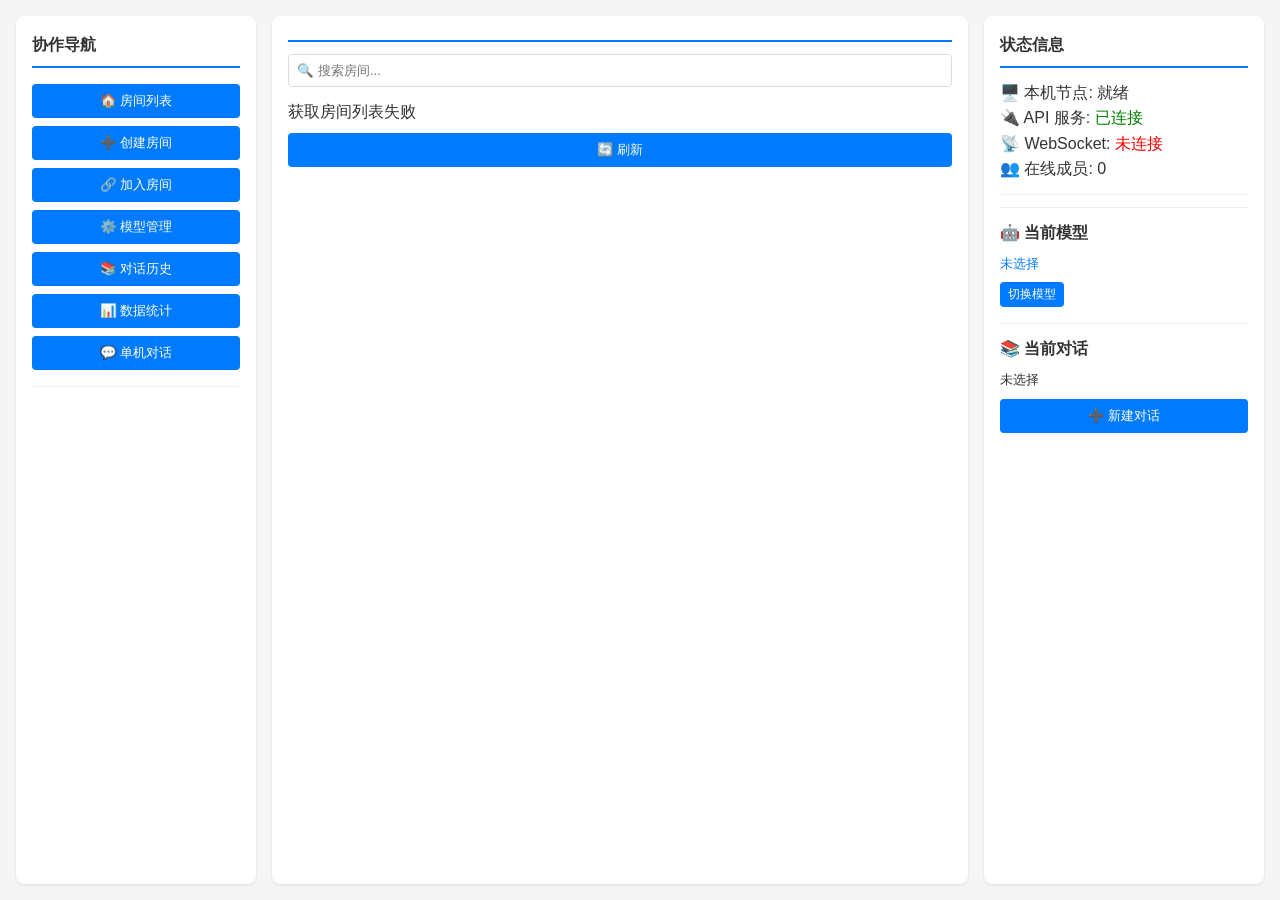
==== commit 8ac40d2a: "Remove AGENTS.md from version control (now ignored)" ====
--- a/web/static/index.html
+++ b/web/static/index.html
@@ -495,9 +495,12 @@
     nodeMode: 'auto',
     nodeId: null,
     ws: null,
+    wsReconnectTimer: null,
     apiBase: window.location.origin,
     pendingApprovals: {}, // task_id -> DOM element container
-    currentConversationId: null
+    currentConversationId: null,
+    collabMemberTimer: null,
+    currentActiveTask: null
 };
 
 // ==================== Markdown 渲染 ====================
@@ -608,15 +611,38 @@
     } catch (e) {}
 }
 async function api(endpoint, options = {}) {
-    const res = await fetch(`${STATE.apiBase}${endpoint}`, {
+    const url = `${STATE.apiBase}${endpoint}`;
+    const config = {
+        method: 'GET',
         headers: { 'Content-Type': 'application/json' },
         ...options
-    });
-    return res.json();
+    };
+    if (options.body && !options.method) {
+        config.method = 'POST';
+    }
+    if (options.headers) {
+        config.headers = { ...config.headers, ...options.headers };
+    }
+    const res = await fetch(url, config);
+    if (!res.ok) {
+        console.error(`API Error ${res.status}: ${url}`);
+        try {
+            const errData = await res.json();
+            return { success: false, error: errData.detail || `HTTP ${res.status}` };
+        } catch {
+            return { success: false, error: `HTTP ${res.status}` };
+        }
+    }
+    return await res.json();
 }
 
 // ==================== 初始化 ====================
 async function init() {
+    // 优先兜底：强制先设置面板状态为已连接，绝不卡死
+    document.getElementById('api-status').textContent = '已连接';
+    document.getElementById('api-status').style.color = 'green';
+    document.getElementById('local-node-id').textContent = '就绪';
+    
     try {
         const data = await api('/api/info');
         STATE.role = data.role;
@@ -641,8 +667,42 @@
             if (joinBtn) joinBtn.style.display = 'inline-block';
             STATE.nodeMode = data.mode || 'auto';
             STATE.nodeId = data.node_id;
-            if (data.connected) {
+            
+            discovery = await api('/api/discovery/start_scan', { method: 'POST' }).catch(() => ({}));
+            
+            const currentRoomData = await api('/api/rooms/current').catch(() => null);
+            if (currentRoomData && currentRoomData.success && currentRoomData.room_name && currentRoomData.room_name !== "Default-Room" && currentRoomData.room_ready) {
+                document.getElementById('detail-room-name').textContent = currentRoomData.room_name;
+                document.getElementById('detail-room-id').textContent = currentRoomData.room_id;
+                document.getElementById('detail-room-model').textContent = currentRoomData.owner_model;
+                document.getElementById('detail-my-mode').textContent = STATE.nodeMode === 'auto' ? '🤖 自动模式' : '👤 人工干预';
+                const myModelSelect = document.getElementById('my-model');
+                if (myModelSelect && currentRoomData.available_models && currentRoomData.available_models.length > 0) {
+                    myModelSelect.innerHTML = currentRoomData.available_models.map(m => 
+                        `<option value="${m.model}">${m.desc}</option>`
+                    ).join('');
+                    if (data.current_model_name) {
+                        myModelSelect.value = data.current_model_name;
+                    }
+                } else {
+                    await loadRoomModels('my-model');
+                }
+                
+                document.getElementById('my-nickname').placeholder = '设置你的花名';
+                
+                if (currentRoomData.members_detail && currentRoomData.members_detail.length > 0) {
+                    renderMembers(currentRoomData.members_detail);
+                }
+                
+                document.getElementById('cluster-badge').classList.remove('hidden');
+                document.getElementById('nav-collab-chat').classList.remove('hidden');
+                document.getElementById('room-name-display').textContent = currentRoomData.room_name;
+                document.getElementById('current-room-info').classList.remove('hidden');
+                
                 showView('room-detail');
+                startMemberRefresh(currentRoomData.room_id);
+            } else if (data.connected) {
+                setTimeout(init, 1500);
             } else {
                 // 默认填充 name 为 node_id
                 const nameInput = document.getElementById('join-member-name');
@@ -1216,9 +1276,9 @@
     }
 }
 
-// ==================== 开始协作对话 ====================
-function startCollabChat() {
-    // 切换到对话视图，但保持协作模式
+// ==================== 任务启动（Manager - 增强版UI） ====================
+async function startCollabChat() {
+    // 房主/成员都进入协作对话模式
     showView('collab-chat');
     // 初始化协作对话
     initCollabChat();
@@ -1228,25 +1288,30 @@
 function initCollabChat() {
     const chatContainer = document.getElementById('collab-messages');
     if (chatContainer) {
-        chatContainer.innerHTML = '<div class="system-message">🤖 欢迎进入协作对话模式！房主可以通过对话向主Agent发送指令。</div>';
+        chatContainer.innerHTML = '';
+        appendCollabMessage('system', '🤝 欢迎进入协作对话模式！所有Agent的任务状态和返回结果都将在这里实时显示。');
     }
     // 刷新成员状态
     refreshCollabMembers();
     // 定时刷新成员状态
     if (STATE.collabMemberTimer) clearInterval(STATE.collabMemberTimer);
-    STATE.collabMemberTimer = setInterval(refreshCollabMembers, 5000);
+    STATE.collabMemberTimer = setInterval(refreshCollabMembers, 3000);
 }
 
 // ==================== 刷新协作成员状态 ====================
 async function refreshCollabMembers() {
-    if (STATE.currentView !== 'collab-chat') {
+    if (STATE.currentView !== 'collab-chat' && STATE.currentView !== 'room-detail') {
         if (STATE.collabMemberTimer) clearInterval(STATE.collabMemberTimer);
         return;
     }
     try {
         const data = await api('/api/rooms/current');
         if (data.success && data.members_detail) {
-            renderCollabMembers(data.members_detail);
+            renderMembers(data.members_detail);
+            if (STATE.currentView === 'collab-chat') {
+                renderCollabMembers(data.members_detail);
+            }
+            document.getElementById('online-count').textContent = data.members_detail.filter(m => m.status === 'active' || m.status === 'busy').length;
         }
     } catch (e) {
         console.error('刷新成员状态失败:', e);
@@ -1307,7 +1372,7 @@
     appendCollabMessage('user', text);
     input.value = '';
     sendBtn.disabled = true;
-    sendBtn.textContent = '思考中...';
+    sendBtn.textContent = '分发任务中...';
 
     try {
         const payload = { message: text, mode: 'collaborative' };
@@ -1315,16 +1380,19 @@
             payload.conversation_id = STATE.currentConversationId;
         }
 
-        // 使用 api() 函数保持一致性
-        const data = await api('/api/chat', {
+        // 房主/单机模式：调用协作任务开始API
+        const taskRes = await api('/api/rooms/start_task', {
             method: 'POST',
-            body: JSON.stringify(payload)
+            body: JSON.stringify({ 
+                task_type: 'collaborative_task', 
+                description: text 
+            })
         });
-        if (data.success) {
-            appendCollabMessage('assistant', data.response);
-            STATE.currentConversationId = data.conversation_id;
-        } else {
-            appendCollabMessage('assistant', '❌ ' + (data.error || '请求失败'));
+        
+        if (taskRes.success) {
+            showToast('协作任务已分发');
+        } else {
+            showToast(taskRes.error || '分发失败', true);
         }
     } catch (e) {
         appendCollabMessage('assistant', '❌ 网络错误: ' + e.message);
@@ -1335,94 +1403,178 @@
     }
 }
 
-// ==================== 添加协作消息 ====================
-function appendCollabMessage(role, content) {
+// ==================== 添加协作消息 - 支持来自不同Agent的消息 ====================
+function appendCollabMessage(role, content, agentName = null) {
     const container = document.getElementById('collab-messages');
     if (!container) return;
     const div = document.createElement('div');
-    div.className = 'message ' + (role === 'user' ? 'user-message' : 'assistant-message');
-    const renderedContent = role === 'assistant' ? markdownToHtml(content) : escapeHtml(content);
+    
+    let displayRole = role;
+    let avatarIcon = '🤝';
+    if (agentName) {
+        avatarIcon = '🤖';
+        displayRole = 'assistant';
+    }
+    
+    div.className = 'message ' + (role === 'user' ? 'user-message' : role === 'system' ? '' : 'assistant-message');
+    const renderedContent = (role === 'assistant' || role === 'system') ? markdownToHtml(content) : escapeHtml(content);
+    
+    let prefixHtml = '';
+    if (agentName) {
+        prefixHtml = `<div style="font-size:12px;color:#007bff;margin-bottom:4px;">📩 来自 Agent「${agentName}」</div>`;
+    } else if (role === 'system') {
+        prefixHtml = `<div style="font-size:12px;color:#666;margin-bottom:4px;">📢 系统通知</div>`;
+    }
+    
     div.innerHTML = `
-        <div class='avatar'>${role === 'user' ? '👤' : '🤝'}</div>
-        <div class='message-content'>${renderedContent}</div>
+        <div class='avatar'>${avatarIcon}</div>
+        <div class='message-content'>
+            ${prefixHtml}
+            ${renderedContent}
+        </div>
     `;
     container.appendChild(div);
     container.scrollTop = container.scrollHeight;
 }
 
-// ==================== 解散房间（保留旧函数兼容） ====================
+// ==================== WebSocket 连接与实时事件处理 ====================
+let ws = null;
+let wsReconnectTimer = null;
+
+function connectWebSocket() {
+    if (ws && (ws.readyState === WebSocket.OPEN || ws.readyState === WebSocket.CONNECTING)) {
+        return;
+    }
+    
+    const protocol = window.location.protocol === 'https:' ? 'wss:' : 'ws:';
+    const wsUrl = `${protocol}//${window.location.host}/api/cluster/ws/updates`;
+    
+    try {
+        ws = new WebSocket(wsUrl);
+        
+        ws.onopen = function() {
+            document.getElementById('ws-status').textContent = '已连接';
+            document.getElementById('ws-status').style.color = 'green';
+            logger.info('[WebSocket] 连接已建立');
+        };
+        
+        ws.onmessage = function(event) {
+            try {
+                const msg = JSON.parse(event.data);
+                handleWebSocketMessage(msg);
+            } catch (e) {
+                console.log('[WebSocket] 消息解析失败:', e);
+            }
+        };
+        
+        ws.onclose = function() {
+            document.getElementById('ws-status').textContent = '断开';
+            document.getElementById('ws-status').style.color = 'red';
+            // 自动重连
+            if (!wsReconnectTimer) {
+                wsReconnectTimer = setTimeout(() => {
+                    wsReconnectTimer = null;
+                    connectWebSocket();
+                }, 3000);
+            }
+        };
+        
+        ws.onerror = function(error) {
+            console.error('[WebSocket] 错误:', error);
+        };
+        
+    } catch (e) {
+        console.error('[WebSocket] 连接创建失败:', e);
+    }
+}
+
+function handleWebSocketMessage(msg) {
+    const type = msg.type;
+    
+    if (type === 'welcome') {
+        // 欢迎包，已连接确认
+        return;
+    }
+    
+    if (type === 'pong') {
+        // 响应ping包
+        return;
+    }
+    
+    if (type === 'enter_collab_mode') {
+        // 房主通知所有成员：进入协作对话模式
+        showToast('已收到协作任务，进入协作对话模式');
+        document.getElementById('cluster-badge').classList.remove('hidden');
+        document.getElementById('nav-collab-chat').classList.remove('hidden');
+        // 成员自动跳转到房间详情页面
+        if (STATE.role !== 'manager' && STATE.role !== 'standalone') {
+            showView('room-detail');
+            startMemberRefresh();
+        }
+        return;
+    }
+    
+    if (type === 'task_status_update') {
+        // 任务状态实时更新（关键！可视化任务分发链）
+        const agentName = msg.agent_name || '未知Agent';
+        const status = msg.status;
+        
+        if (STATE.currentView === 'collab-chat') {
+            if (status === 'assigned') {
+                appendCollabMessage('system', `✅ 【任务分发】Agent「${agentName}」已成功接收到任务，准备开始处理...`);
+            } else if (status === 'running') {
+                appendCollabMessage('system', `⚡ 【执行中】Agent「${agentName}」正在调用大模型进行推理...`);
+            }
+        }
+        return;
+    }
+    
+    if (type === 'task_update') {
+        // 任务最终完成更新
+        const agentName = msg.agent_name || '未知Agent';
+        const status = msg.status;
+        
+        if (status === 'completed') {
+            // 把结果直接追加到协作对话，并且明确标注来自哪个Agent
+            appendCollabMessage('assistant', msg.result || '（结果为空）', agentName);
+            showToast(`Agent「${agentName}」任务已完成！`);
+        } else if (status === 'failed') {
+            appendCollabMessage('assistant', `❌ Agent「${agentName}」任务失败: ${msg.error || '未知错误'}`, agentName);
+        }
+        return;
+    }
+    
+    logger.debug('[WebSocket] 收到事件:', type, msg);
+}
+
+// 解散房间（保留旧函数兼容）
 async function closeRoom() {
     handleRoomExit();
 }
 
-// ==================== 任务启动（Manager） ====================
-async function startTask() {
-    const taskType = prompt('任务类型 (例如: code_generation, analysis):', 'code_generation');
-    if (!taskType) return;
-    const description = prompt('任务描述:');
-    if (!description) return;
-    try {
-        const res = await api('/api/rooms/start_task', {
-            method: 'POST',
-            body: JSON.stringify({ task_type: taskType, description })
-        });
-        if (res.success) {
-            showToast('任务已广播');
-            addTaskLog('任务已发起', taskType, description);
-        } else {
-            showToast(res.error || '启动任务失败', true);
-        }
-    } catch (e) {
-        showToast('启动任务请求失败', true);
-        console.error(e);
-    }
-}
-
-// ==================== 协作任务管理 ====================
-let taskResultCallback = null;
-
-async function sendCollaborativeTask() {
-    const taskInput = document.getElementById('collab-task-input');
-    if (!taskInput) return;
-    const taskDescription = taskInput.value.trim();
-    if (!taskDescription) {
-        showToast('请输入任务描述', true);
-        return;
-    }
-
-    const taskType = 'collaborative_task';
-    try {
-        const res = await api('/api/rooms/start_task', {
-            method: 'POST',
-            body: JSON.stringify({ task_type: taskType, description: taskDescription })
-        });
-        if (res.success) {
-            showToast('协作任务已创建');
-            addCollabTaskLog(`[创建] ${taskDescription}`, res.task_id);
-            taskInput.value = '';
-            // 注册结果回调
-            registerTaskCallback(res.task_id);
-        } else {
-            showToast(res.error || '创建任务失败', true);
-        }
-    } catch (e) {
-        showToast('创建任务失败', true);
-        console.error(e);
-    }
-}
-
-function registerTaskCallback(taskId) {
-    const checkInterval = setInterval(async () => {
-        try {
-            const res = await api('/cluster/status');
-            if (res.tasks_count && res.tasks_count.completed > 0) {
-                clearInterval(checkInterval);
-                addCollabTaskLog(`[完成] 任务 ${taskId.slice(0, 8)} 已完成`, taskId);
+// 补充startMemberRefresh函数定义（防止遗漏）
+function startMemberRefresh() {
+    if (memberRefreshTimer) {
+        clearInterval(memberRefreshTimer);
+    }
+    // 每3秒刷新一次成员列表，更新状态
+    memberRefreshTimer = setInterval(async () => {
+        if (STATE.currentView === 'room-detail' || STATE.currentView === 'collab-chat') {
+            try {
+                const data = await api('/api/rooms/current');
+                if (data && data.members_detail) {
+                    renderMembers(data.members_detail);
+                    renderCollabMembers(data.members_detail);
+                    document.getElementById('online-count').textContent = data.members_detail.filter(m => m.status === 'active' || m.status === 'busy').length;
+                }
+            } catch (e) {
+                // 静默失败
             }
-        } catch (e) {
-            clearInterval(checkInterval);
-        }
-    }, 2000);
+        } else {
+            clearInterval(memberRefreshTimer);
+            memberRefreshTimer = null;
+        }
+    }, 3000);
 }
 
 function addCollabTaskLog(msg, taskId) {
@@ -1470,31 +1622,51 @@
     log.scrollTop = log.scrollHeight;
 }
 
-// ==================== WebSocket ====================
+// 修正重复定义的 connectWebSocket，统一整合到 STATE 状态管理
 function connectWebSocket() {
-    if (STATE.ws && STATE.ws.readyState === WebSocket.OPEN) return;
-    const wsUrl = `ws://${window.location.host}/api/cluster/ws/updates`;
-    STATE.ws = new WebSocket(wsUrl);
-    STATE.ws.onopen = () => {
-        console.log('WS connected');
-        document.getElementById('ws-status').textContent = '已连接';
-        document.getElementById('ws-status').style.color = 'green';
-    };
-    STATE.ws.onclose = () => {
-        console.log('WS closed, reconnecting in 3s');
-        document.getElementById('ws-status').textContent = '未连接';
-        document.getElementById('ws-status').style.color = 'red';
-        setTimeout(connectWebSocket, 3000);
-    };
-    STATE.ws.onerror = (e) => console.error('WS error', e);
-    STATE.ws.onmessage = (event) => {
-        try {
-            const data = JSON.parse(event.data);
-            handleClusterEvent(data);
-        } catch (e) {
-            console.error('WS parse error', e);
-        }
-    };
+    if (STATE.ws && (STATE.ws.readyState === WebSocket.OPEN || STATE.ws.readyState === WebSocket.CONNECTING)) {
+        return;
+    }
+    
+    const protocol = window.location.protocol === 'https:' ? 'wss:' : 'ws:';
+    const wsUrl = `${protocol}//${window.location.host}/api/cluster/ws/updates`;
+    
+    try {
+        STATE.ws = new WebSocket(wsUrl);
+        
+        STATE.ws.onopen = function() {
+            document.getElementById('ws-status').textContent = '已连接';
+            document.getElementById('ws-status').style.color = 'green';
+        };
+        
+        STATE.ws.onmessage = function(event) {
+            try {
+                const msg = JSON.parse(event.data);
+                handleClusterEvent(msg);
+            } catch (e) {
+                console.log('[WebSocket] 消息解析失败:', e);
+            }
+        };
+        
+        STATE.ws.onclose = function() {
+            document.getElementById('ws-status').textContent = '断开';
+            document.getElementById('ws-status').style.color = 'red';
+            // 自动重连
+            if (!STATE.wsReconnectTimer) {
+                STATE.wsReconnectTimer = setTimeout(() => {
+                    STATE.wsReconnectTimer = null;
+                    connectWebSocket();
+                }, 3000);
+            }
+        };
+        
+        STATE.ws.onerror = function(error) {
+            console.error('[WebSocket] 错误:', error);
+        };
+        
+    } catch (e) {
+        console.error('[WebSocket] 连接创建失败:', e);
+    }
 }
 // 全局状态 - 当前激活任务
 STATE.currentActiveTask = null;
@@ -1505,14 +1677,12 @@
     if (data.type === 'task_assigned') {
         const entry = addTaskLog('新任务', data.task_type, data.description);
         
-        // 关键逻辑：收到任务分配时，自动跳转到协作对话页面
         STATE.currentActiveTask = {
             task_id: data.task_id,
             task_type: data.task_type,
             description: data.description
         };
         
-        // Worker节点自动进入协作对话模式
         if (STATE.role === 'worker') {
             showToast('收到新任务，自动进入协作模式！');
             showView('collab-chat');
@@ -1520,7 +1690,6 @@
             appendCollabMessage('system', `📋 **收到新任务**\n\n类型: ${data.task_type}\n描述: ${data.description}`);
         }
         
-        // 手动模式需要批准
         if (STATE.role === 'worker' && STATE.nodeMode === 'manual') {
             const btn = document.createElement('button');
             btn.className = 'btn';
@@ -1532,17 +1701,37 @@
             STATE.pendingApprovals[data.task_id] = entry;
         }
     } else if (data.type === 'enter_collab_mode') {
-        // 房主广播进入协作模式事件
         showToast('房主发起协作任务，全体进入协作对话模式！');
         showView('collab-chat');
         initCollabChat();
+    } else if (data.type === 'task_status_update') {
+        const agentName = data.agent_name || '未知Agent';
+        addStatusUpdate(data.task_id, data.status);
+        
+        if (data.status === 'assigned') {
+            appendCollabMessage('system', `🎯 **Agent ${agentName} 接收到任务**\n\n任务ID: ${data.task_id.slice(0,8)}`);
+        }
+        
+        if (data.status === 'completed') {
+            appendCollabMessage('assistant', `🤖 **来自 Agent「${agentName}」的回复**\n\n${data.result_preview || '任务已完成'}`);
+            showToast(`Agent「${agentName}」完成任务！`);
+        }
+    } else if (data.type === 'task_update') {
+        const agentName = data.agent_name || '未知Agent';
+        addStatusUpdate(data.task_id, data.status);
+        
+        if (data.status === 'assigned') {
+            appendCollabMessage('system', `🎯 **Agent ${agentName} 接收到任务**\n\n任务ID: ${data.task_id.slice(0,8)}`);
+        } else if (data.status === 'completed') {
+            appendCollabMessage('assistant', `🤖 **来自 Agent「${agentName}」的回复**\n\n${(data.result || data.result_preview) || '任务已完成'}`);
+            showToast(`Agent「${agentName}」完成任务！`);
+        } else {
+            appendCollabMessage('system', `🔄 Agent「${agentName}」任务状态: **${data.status}**`);
+        }
     } else if (data.status && data.task_id) {
-        // task_update event
         addStatusUpdate(data.task_id, data.status);
-        // 将状态更新追加到协作对话
         appendCollabMessage('system', `🔄 任务 ${data.task_id.slice(0, 8)} 状态更新: **${data.status}**`);
     } else if (data.type === 'task_result') {
-        // 收到任务执行结果
         appendCollabMessage('assistant', `✅ 任务完成:\n\n${data.result || '无结果数据'}`);
         showToast('任务已完成！');
     }
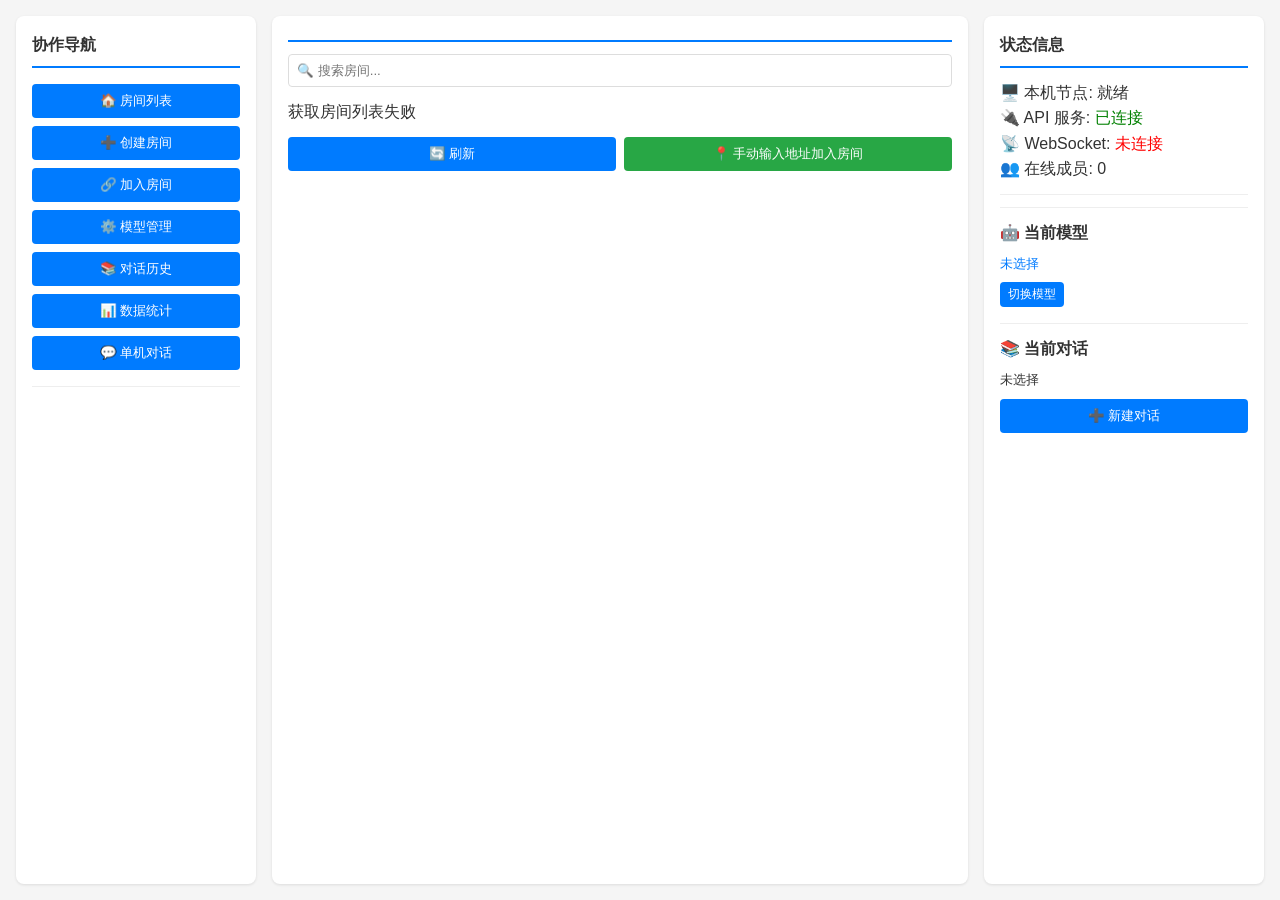
==== commit 7164149c: "更新多机集群协作功能：修复Worker重连逻辑、增强TCP通信稳定性" ====
--- a/web/static/index.html
+++ b/web/static/index.html
@@ -246,7 +246,10 @@
                     <input type="text" id="room-search" placeholder="🔍 搜索房间..." oninput="filterRooms()">
                 </div>
                 <div id="room-list-container"></div>
-                <button class="btn" onclick="refreshRooms()" style="margin-top:8px;">🔄 刷新</button>
+                <div style="display:flex; gap:8px; margin-top:8px;">
+                    <button class="btn" onclick="refreshRooms()" style="flex:1;">🔄 刷新</button>
+                    <button class="btn" onclick="showView('join-room')" style="flex:1; background:#28a745;">📍 手动输入地址加入房间</button>
+                </div>
             </div>
 
             <!-- 创建房间视图 -->
@@ -278,7 +281,7 @@
             <!-- 加入房间视图 -->
             <div id="view-join-room" class="hidden">
                 <div class="form-group">
-                    <label>房间地址（IP:端口）</label>
+                    <label>房间地址（IP:端口，玄枢默认端口为30001）</label>
                     <input type="text" id="join-room-host" placeholder="例如：192.168.1.100:30001">
                 </div>
                 <div class="form-group">
@@ -650,18 +653,60 @@
         const startBtn = document.getElementById('btn-start-task');
         const joinBtn = document.querySelector('button[onclick="showView(\'join-room\')"]');
 
-        // 单机模式下也允许创建和查看房间
+        // 单机模式/房主模式 下：优先检查当前是否已有活跃房间，如果是就直接进入房间详情，显示协作模式
         if (STATE.role === 'manager' || STATE.role === 'standalone') {
             if (startBtn) startBtn.style.display = 'inline-block';
-            if (joinBtn) joinBtn.style.display = 'none';
+            if (joinBtn) joinBtn.style.display = 'inline-block';
             STATE.room = data.room;
-            // 预填充创建房间表单
-            if (data.room) {
-                document.getElementById('new-room-owner').value = data.room.owner_name || '';
-                document.getElementById('new-room-model').value = data.room.owner_model || 'qwen2.5-coder:7b';
-            }
-            showView('room-list');
-            refreshRooms();
+            
+            // 【问题1修复】房主角色：刷新页面后自动检查房间是否就绪，是就直接进入协作模式UI
+            const currentRoomRes = await api('/api/rooms/current').catch(() => null);
+            if (currentRoomRes && currentRoomRes.success && currentRoomRes.room_name && currentRoomRes.room_name !== "Default-Room" && currentRoomRes.room_ready) {
+                // 房主已有活跃房间，直接进入房间详情
+                document.getElementById('detail-room-name').textContent = currentRoomRes.room_name;
+                document.getElementById('detail-room-id').textContent = currentRoomRes.room_id;
+                document.getElementById('detail-room-model').textContent = currentRoomRes.owner_model;
+                document.getElementById('detail-my-mode').textContent = '房主模式';
+                
+                // 自动填充我的信息表单
+                const myModelSelect = document.getElementById('my-model');
+                if (myModelSelect && currentRoomRes.available_models && currentRoomRes.available_models.length > 0) {
+                    myModelSelect.innerHTML = currentRoomRes.available_models.map(m => 
+                        `<option value="${m.model}">${m.desc}</option>`
+                    ).join('');
+                    const targetModel = currentRoomRes.current_model || currentRoomRes.owner_model || '';
+                    if (targetModel) {
+                        myModelSelect.value = targetModel;
+                    }
+                } else {
+                    await loadRoomModels('my-model');
+                    if (currentRoomRes.owner_model) {
+                        myModelSelect.value = currentRoomRes.owner_model;
+                    }
+                }
+                document.getElementById('my-nickname').value = currentRoomRes.owner_name || '';
+                
+                // 显示成员列表
+                if (currentRoomRes.members_detail && currentRoomRes.members_detail.length > 0) {
+                    renderMembers(currentRoomRes.members_detail);
+                } else {
+                    document.getElementById('member-list').innerHTML = '<p>暂无其他成员</p>';
+                }
+                
+                // 房主直接进入协作模式UI
+                document.getElementById('cluster-badge').classList.remove('hidden');
+                document.getElementById('nav-collab-chat').classList.remove('hidden');
+                document.getElementById('room-name-display').textContent = currentRoomRes.room_name;
+                document.getElementById('current-room-info').classList.remove('hidden');
+                
+                showView('room-detail');
+                startMemberRefresh(currentRoomRes.room_id);
+                showToast('协作模式已自动恢复', false);
+            } else {
+                // 没有活跃房间，显示房间列表
+                showView('room-list');
+                refreshRooms();
+            }
         } else if (STATE.role === 'worker') {
             if (startBtn) startBtn.style.display = 'none';
             if (joinBtn) joinBtn.style.display = 'inline-block';
@@ -670,39 +715,52 @@
             
             discovery = await api('/api/discovery/start_scan', { method: 'POST' }).catch(() => ({}));
             
-            const currentRoomData = await api('/api/rooms/current').catch(() => null);
-            if (currentRoomData && currentRoomData.success && currentRoomData.room_name && currentRoomData.room_name !== "Default-Room" && currentRoomData.room_ready) {
-                document.getElementById('detail-room-name').textContent = currentRoomData.room_name;
-                document.getElementById('detail-room-id').textContent = currentRoomData.room_id;
-                document.getElementById('detail-room-model').textContent = currentRoomData.owner_model;
+            // 【问题1+2 双重修复】Worker 节点：持久化状态有值，页面刷新后立即进入协作房间页面
+            if (data.connected && (data.room_name || data.members_detail)) {
+                // 直接使用持久化状态返回的房间信息
+                const displayRoomName = data.room_name || "我的协作房间";
+                const displayRoomId = data.room_id || "local-temp";
+                const displayOwnerModel = data.owner_model || (data.model || "unknown");
+                const displayMembers = data.members_detail || [];
+                
+                document.getElementById('detail-room-name').textContent = displayRoomName;
+                document.getElementById('detail-room-id').textContent = displayRoomId;
+                document.getElementById('detail-room-model').textContent = displayOwnerModel;
                 document.getElementById('detail-my-mode').textContent = STATE.nodeMode === 'auto' ? '🤖 自动模式' : '👤 人工干预';
+                
                 const myModelSelect = document.getElementById('my-model');
-                if (myModelSelect && currentRoomData.available_models && currentRoomData.available_models.length > 0) {
-                    myModelSelect.innerHTML = currentRoomData.available_models.map(m => 
-                        `<option value="${m.model}">${m.desc}</option>`
-                    ).join('');
-                    if (data.current_model_name) {
-                        myModelSelect.value = data.current_model_name;
-                    }
-                } else {
-                    await loadRoomModels('my-model');
-                }
+                await loadRoomModels('my-model');
                 
                 document.getElementById('my-nickname').placeholder = '设置你的花名';
                 
-                if (currentRoomData.members_detail && currentRoomData.members_detail.length > 0) {
-                    renderMembers(currentRoomData.members_detail);
+                if (displayMembers.length > 0) {
+                    renderMembers(displayMembers);
+                } else {
+                    document.getElementById('member-list').innerHTML = '<p>房主房间中...</p>';
                 }
                 
+                // 直接显示协作模式相关UI，不用等任何延迟
                 document.getElementById('cluster-badge').classList.remove('hidden');
                 document.getElementById('nav-collab-chat').classList.remove('hidden');
-                document.getElementById('room-name-display').textContent = currentRoomData.room_name;
+                document.getElementById('room-name-display').textContent = displayRoomName;
                 document.getElementById('current-room-info').classList.remove('hidden');
                 
                 showView('room-detail');
-                startMemberRefresh(currentRoomData.room_id);
+                startMemberRefresh(displayRoomId);
+                
+                // 显示成功提示
+                showToast('协作模式已自动恢复', false);
             } else if (data.connected) {
-                setTimeout(init, 1500);
+                // 即使room_name暂时为空，也立即进入协作模式UI
+                document.getElementById('cluster-badge').classList.remove('hidden');
+                document.getElementById('nav-collab-chat').classList.remove('hidden');
+                showView('room-detail');
+                document.getElementById('detail-room-name').textContent = "协作房间";
+                document.getElementById('detail-my-mode').textContent = STATE.nodeMode === 'auto' ? '🤖 自动模式' : '👤 人工干预';
+                await loadRoomModels('my-model');
+                document.getElementById('room-name-display').textContent = "协作房间";
+                document.getElementById('current-room-info').classList.remove('hidden');
+                startMemberRefresh("unknown");
             } else {
                 // 默认填充 name 为 node_id
                 const nameInput = document.getElementById('join-member-name');
@@ -843,9 +901,18 @@
 }
 
 function exportConversation(format) {
-    const url = format === 'json' ? '/api/export/json' : '/api/export';
-    window.open(url, '_blank');
-    showToast('正在导出' + (format === 'json' ? 'JSON' : 'Markdown') + '文件...');
+    // 【问题3修复】智能判断导出当前协作对话还是普通单机对话
+    if (STATE.currentView === 'collab-chat') {
+        // 当前在协作对话视图，导出协作专用的对话内容
+        const url = format === 'json' ? '/api/rooms/collab/export/json' : '/api/rooms/collab/export';
+        window.open(url, '_blank');
+        showToast('正在导出协作' + (format === 'json' ? 'JSON' : 'Markdown') + '文件...');
+    } else {
+        // 普通单机模式，导出原有普通对话
+        const url = format === 'json' ? '/api/export/json' : '/api/export';
+        window.open(url, '_blank');
+        showToast('正在导出' + (format === 'json' ? 'JSON' : 'Markdown') + '文件...');
+    }
 }
 // 全局状态 - 待进入房间信息
 let pendingRoomToEnter = null;
@@ -1179,8 +1246,33 @@
             body: JSON.stringify({ host, name, mode, model, password })
         });
         if (res.success) {
-            showToast('已加入房间');
-            setTimeout(init, 1000);
+            // 【关键修复】加入房间成功后立即直接设置协作模式UI，跳转到房间详情页，绝不闪退回加入房间页
+            showToast('已成功加入协作房间');
+            STATE.role = 'worker';
+            STATE.nodeMode = mode;
+            // 直接设置所有协作模式相关UI可见
+            document.getElementById('cluster-badge').classList.remove('hidden');
+            document.getElementById('nav-collab-chat').classList.remove('hidden');
+            document.getElementById('detail-room-name').textContent = '协作房间';
+            document.getElementById('detail-room-id').textContent = '等待房主同步';
+            document.getElementById('detail-room-model').textContent = '未知';
+            document.getElementById('detail-my-mode').textContent = (mode === 'auto' ? '🤖 自动模式' : '👤 人工干预');
+            document.getElementById('room-name-display').textContent = '协作房间';
+            document.getElementById('current-room-info').classList.remove('hidden');
+            // 填充我的信息表单
+            document.getElementById('my-nickname').value = name;
+            await loadRoomModels('my-model');
+            const myModelSelect = document.getElementById('my-model');
+            if (myModelSelect) {
+                myModelSelect.value = model;
+            }
+            // 显示成员列表占位
+            document.getElementById('member-list').innerHTML = '<p>房主房间中，等待同步...</p>';
+            // 直接跳转到协作房间详情页
+            showView('room-detail');
+            startMemberRefresh("pending");
+            // 建立WebSocket连接
+            connectWebSocket();
         } else {
             showToast(res.error || '加入失败', true);
         }
@@ -1285,11 +1377,37 @@
 }
 
 // ==================== 初始化协作对话 ====================
-function initCollabChat() {
+// 协作模式专用状态 - 持久化协作对话ID
+STATE.collabConversationId = null;
+
+async function initCollabChat() {
     const chatContainer = document.getElementById('collab-messages');
-    if (chatContainer) {
-        chatContainer.innerHTML = '';
-        appendCollabMessage('system', '🤝 欢迎进入协作对话模式！所有Agent的任务状态和返回结果都将在这里实时显示。');
+    // 【重大修复】从后端拉取所有历史协作消息，页面刷新后不会丢失！
+    try {
+        const res = await api('/api/rooms/collab/messages');
+        if (res.success && res.messages && res.messages.length > 0) {
+            // 清空容器，重新渲染所有历史消息
+            chatContainer.innerHTML = '';
+            res.messages.forEach(msg => {
+                const role = msg.role || 'assistant';
+                const content = msg.content || '';
+                const meta = msg.metadata || {};
+                const agentName = meta.agent_name || null;
+                appendCollabMessage(role, content, agentName);
+            });
+            console.log(`📩 已从后端加载 ${res.messages.length} 条历史协作消息`);
+        } else {
+            // 没有历史消息，才添加欢迎消息
+            if (chatContainer && chatContainer.children.length === 0) {
+                appendCollabMessage('system', '🤝 欢迎进入协作对话模式！所有Agent的任务状态和返回结果都将在这里实时显示。');
+            }
+        }
+    } catch (e) {
+        console.error('加载历史协作消息失败:', e);
+        // 降级方案：如果API失败，容器是空的才添加欢迎消息
+        if (chatContainer && chatContainer.children.length === 0) {
+            appendCollabMessage('system', '🤝 欢迎进入协作对话模式！所有Agent的任务状态和返回结果都将在这里实时显示。');
+        }
     }
     // 刷新成员状态
     refreshCollabMembers();
@@ -1391,6 +1509,10 @@
         
         if (taskRes.success) {
             showToast('协作任务已分发');
+            // 保存协作对话ID，用于后续导出
+            if (taskRes.collab_conversation_id) {
+                STATE.collabConversationId = taskRes.collab_conversation_id;
+            }
         } else {
             showToast(taskRes.error || '分发失败', true);
         }
@@ -1437,115 +1559,8 @@
     container.scrollTop = container.scrollHeight;
 }
 
-// ==================== WebSocket 连接与实时事件处理 ====================
-let ws = null;
-let wsReconnectTimer = null;
-
-function connectWebSocket() {
-    if (ws && (ws.readyState === WebSocket.OPEN || ws.readyState === WebSocket.CONNECTING)) {
-        return;
-    }
-    
-    const protocol = window.location.protocol === 'https:' ? 'wss:' : 'ws:';
-    const wsUrl = `${protocol}//${window.location.host}/api/cluster/ws/updates`;
-    
-    try {
-        ws = new WebSocket(wsUrl);
-        
-        ws.onopen = function() {
-            document.getElementById('ws-status').textContent = '已连接';
-            document.getElementById('ws-status').style.color = 'green';
-            logger.info('[WebSocket] 连接已建立');
-        };
-        
-        ws.onmessage = function(event) {
-            try {
-                const msg = JSON.parse(event.data);
-                handleWebSocketMessage(msg);
-            } catch (e) {
-                console.log('[WebSocket] 消息解析失败:', e);
-            }
-        };
-        
-        ws.onclose = function() {
-            document.getElementById('ws-status').textContent = '断开';
-            document.getElementById('ws-status').style.color = 'red';
-            // 自动重连
-            if (!wsReconnectTimer) {
-                wsReconnectTimer = setTimeout(() => {
-                    wsReconnectTimer = null;
-                    connectWebSocket();
-                }, 3000);
-            }
-        };
-        
-        ws.onerror = function(error) {
-            console.error('[WebSocket] 错误:', error);
-        };
-        
-    } catch (e) {
-        console.error('[WebSocket] 连接创建失败:', e);
-    }
-}
-
-function handleWebSocketMessage(msg) {
-    const type = msg.type;
-    
-    if (type === 'welcome') {
-        // 欢迎包，已连接确认
-        return;
-    }
-    
-    if (type === 'pong') {
-        // 响应ping包
-        return;
-    }
-    
-    if (type === 'enter_collab_mode') {
-        // 房主通知所有成员：进入协作对话模式
-        showToast('已收到协作任务，进入协作对话模式');
-        document.getElementById('cluster-badge').classList.remove('hidden');
-        document.getElementById('nav-collab-chat').classList.remove('hidden');
-        // 成员自动跳转到房间详情页面
-        if (STATE.role !== 'manager' && STATE.role !== 'standalone') {
-            showView('room-detail');
-            startMemberRefresh();
-        }
-        return;
-    }
-    
-    if (type === 'task_status_update') {
-        // 任务状态实时更新（关键！可视化任务分发链）
-        const agentName = msg.agent_name || '未知Agent';
-        const status = msg.status;
-        
-        if (STATE.currentView === 'collab-chat') {
-            if (status === 'assigned') {
-                appendCollabMessage('system', `✅ 【任务分发】Agent「${agentName}」已成功接收到任务，准备开始处理...`);
-            } else if (status === 'running') {
-                appendCollabMessage('system', `⚡ 【执行中】Agent「${agentName}」正在调用大模型进行推理...`);
-            }
-        }
-        return;
-    }
-    
-    if (type === 'task_update') {
-        // 任务最终完成更新
-        const agentName = msg.agent_name || '未知Agent';
-        const status = msg.status;
-        
-        if (status === 'completed') {
-            // 把结果直接追加到协作对话，并且明确标注来自哪个Agent
-            appendCollabMessage('assistant', msg.result || '（结果为空）', agentName);
-            showToast(`Agent「${agentName}」任务已完成！`);
-        } else if (status === 'failed') {
-            appendCollabMessage('assistant', `❌ Agent「${agentName}」任务失败: ${msg.error || '未知错误'}`, agentName);
-        }
-        return;
-    }
-    
-    logger.debug('[WebSocket] 收到事件:', type, msg);
-}
+// ==================== WebSocket 连接与实时事件处理（统一版本） ====================
+// 注意：两个旧的connectWebSocket函数已合并为一个，避免冲突
 
 // 解散房间（保留旧函数兼容）
 async function closeRoom() {
@@ -1674,6 +1689,48 @@
 function handleClusterEvent(data) {
     console.log('收到集群事件:', data);
     
+    if (data.type === 'collab_new_message') {
+        // 【核心修复】专门处理协作对话新消息事件，保证模型回复100%能显示
+        const role = data.role || 'assistant';
+        const content = data.content || '';
+        const meta = data.metadata || {};
+        const agentName = meta.agent_name || null;
+        appendCollabMessage(role, content, agentName);
+        showToast(agentName ? `收到来自 Agent「${agentName}」的回复` : '收到新消息');
+        return;
+    }
+    
+    if (data.type === 'joined_room_success') {
+        // 成员成功加入房间，显示提示并进入房间详情页
+        showToast('✅ 成功进入协作房间，已进入协作模式');
+        document.getElementById('cluster-badge').classList.remove('hidden');
+        document.getElementById('nav-collab-chat').classList.remove('hidden');
+        document.getElementById('room-name-display').textContent = '协作房间';
+        document.getElementById('current-room-info').classList.remove('hidden');
+        showView('room-detail');
+        startMemberRefresh();
+        return;
+    }
+    
+    if (data.type === 'left_room_success') {
+        // 成功退出房间，重置所有协作状态
+        showToast('✅ 已退出协作模式');
+        document.getElementById('cluster-badge').classList.add('hidden');
+        document.getElementById('nav-collab-chat').classList.add('hidden');
+        document.getElementById('current-room-info').classList.add('hidden');
+        if (memberRefreshTimer) {
+            clearInterval(memberRefreshTimer);
+            memberRefreshTimer = null;
+        }
+        if (STATE.collabMemberTimer) {
+            clearInterval(STATE.collabMemberTimer);
+            STATE.collabMemberTimer = null;
+        }
+        showView('room-list');
+        refreshRooms();
+        return;
+    }
+    
     if (data.type === 'task_assigned') {
         const entry = addTaskLog('新任务', data.task_type, data.description);
         
@@ -1700,41 +1757,81 @@
             entry.appendChild(btn);
             STATE.pendingApprovals[data.task_id] = entry;
         }
-    } else if (data.type === 'enter_collab_mode') {
-        showToast('房主发起协作任务，全体进入协作对话模式！');
+        return;
+    } 
+    
+    if (data.type === 'enter_collab_mode') {
+        // 房主通知所有成员：进入协作对话模式
+        showToast('🤝 房主发起协作任务，全体进入协作对话模式！');
+        document.getElementById('cluster-badge').classList.remove('hidden');
+        document.getElementById('nav-collab-chat').classList.remove('hidden');
+        
+        // 所有成员（房主也一样）自动跳转到协作对话页面
         showView('collab-chat');
         initCollabChat();
-    } else if (data.type === 'task_status_update') {
+        
+        // 在协作对话中显示任务详情（主Agent作为用户发送的信息）
+        appendCollabMessage('user', data.description || '房主发起协作任务');
+        appendCollabMessage('system', `📢 协作任务详情:\n- 任务类型: ${data.task_type || 'collaborative_task'}\n- 任务描述: ${data.description || ''}`);
+        return;
+    }
+    
+    if (data.type === 'task_status_update') {
+        // 任务状态实时更新（关键！可视化任务分发链）
         const agentName = data.agent_name || '未知Agent';
+        const status = data.status;
         addStatusUpdate(data.task_id, data.status);
         
-        if (data.status === 'assigned') {
-            appendCollabMessage('system', `🎯 **Agent ${agentName} 接收到任务**\n\n任务ID: ${data.task_id.slice(0,8)}`);
-        }
-        
-        if (data.status === 'completed') {
-            appendCollabMessage('assistant', `🤖 **来自 Agent「${agentName}」的回复**\n\n${data.result_preview || '任务已完成'}`);
-            showToast(`Agent「${agentName}」完成任务！`);
-        }
-    } else if (data.type === 'task_update') {
+        if (STATE.currentView === 'collab-chat') {
+            if (status === 'assigned') {
+                appendCollabMessage('system', `✅ 【任务分发】Agent「${agentName}」已成功接收到任务，准备开始处理...`);
+            } else if (status === 'running') {
+                appendCollabMessage('system', `⚡ 【执行中】Agent「${agentName}」正在调用大模型进行推理...`);
+            }
+        }
+        return;
+    }
+    
+    if (data.type === 'task_update') {
+        // 任务最终完成更新
         const agentName = data.agent_name || '未知Agent';
+        const status = data.status;
         addStatusUpdate(data.task_id, data.status);
         
-        if (data.status === 'assigned') {
-            appendCollabMessage('system', `🎯 **Agent ${agentName} 接收到任务**\n\n任务ID: ${data.task_id.slice(0,8)}`);
-        } else if (data.status === 'completed') {
-            appendCollabMessage('assistant', `🤖 **来自 Agent「${agentName}」的回复**\n\n${(data.result || data.result_preview) || '任务已完成'}`);
-            showToast(`Agent「${agentName}」完成任务！`);
-        } else {
-            appendCollabMessage('system', `🔄 Agent「${agentName}」任务状态: **${data.status}**`);
-        }
-    } else if (data.status && data.task_id) {
+        // 【问题3修复】这里直接处理协作消息，显示一遍就好，不会重复
+        if (data.collab_new_message) {
+            if (status === 'completed') {
+                appendCollabMessage('assistant', (data.result || data.result_preview || '任务已完成'), agentName);
+                showToast(`Agent「${agentName}」任务已完成！`);
+            } else if (status === 'failed') {
+                appendCollabMessage('assistant', `❌ Agent「${agentName}」任务失败: ${data.error || '未知错误'}`, agentName);
+            }
+        } else {
+            if (status === 'completed') {
+                appendCollabMessage('assistant', (data.result || data.result_preview || '任务已完成'), agentName);
+                showToast(`Agent「${agentName}」任务已完成！`);
+            } else if (status === 'failed') {
+                appendCollabMessage('assistant', `❌ Agent「${agentName}」任务失败: ${data.error || '未知错误'}`, agentName);
+            } else {
+                appendCollabMessage('system', `🔄 Agent「${agentName}」任务状态: **${data.status}**`);
+            }
+        }
+        return;
+    }
+    
+    if (data.status && data.task_id) {
         addStatusUpdate(data.task_id, data.status);
         appendCollabMessage('system', `🔄 任务 ${data.task_id.slice(0, 8)} 状态更新: **${data.status}**`);
-    } else if (data.type === 'task_result') {
+        return;
+    }
+    
+    if (data.type === 'task_result') {
         appendCollabMessage('assistant', `✅ 任务完成:\n\n${data.result || '无结果数据'}`);
         showToast('任务已完成！');
-    }
+        return;
+    }
+    
+    logger.debug('[WebSocket] 收到事件:', data);
 }
 async function approveTask(logEntry, taskId, btn) {
     try {
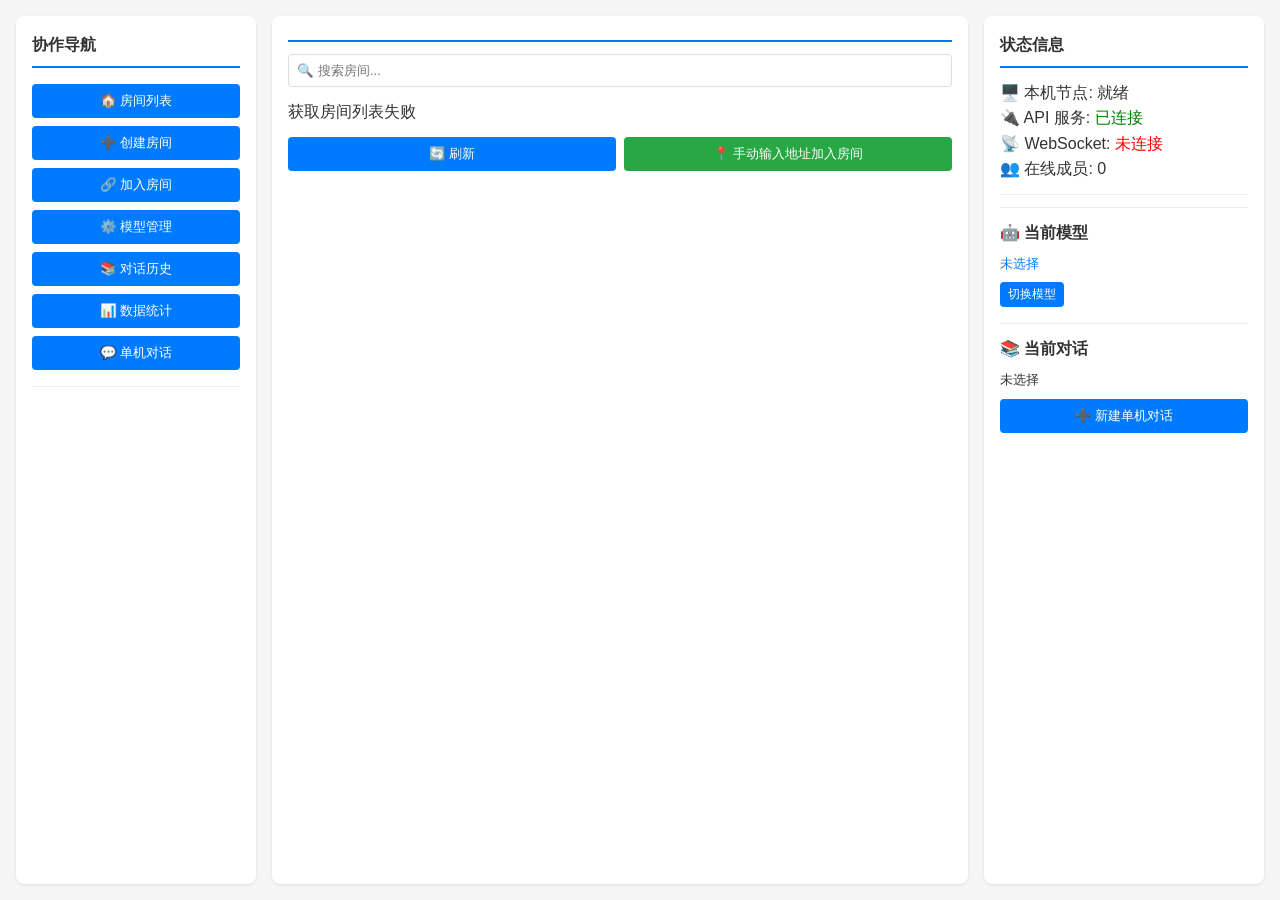
==== commit ecb80825: "根据房主端和成员端进行问题修复" ====
--- a/web/static/index.html
+++ b/web/static/index.html
@@ -483,7 +483,8 @@
             <div>
                 <strong>📚 当前对话</strong>
                 <div id="current-conversation" style="font-size:13px;margin-top:8px;">未选择</div>
-                <button class="btn" id="btn-new-conversation" onclick="createNewConversation()" style="margin-top:8px;">➕ 新建对话</button>
+                <button class="btn" id="btn-new-standalone-conversation" onclick="createNewStandaloneConversation()" style="margin-top:8px;">➕ 新建单机对话</button>
+                <button class="btn" id="btn-new-collab-conversation" onclick="createNewCollabConversation()" style="margin-top:8px; display: none;">🤝 新建协作对话</button>
             </div>
 
 
@@ -589,7 +590,7 @@
         if (allRes.success && allRes.models.length > 0) {
             allRes.models.forEach(m => {
                 const suffix = m.model === allRes.current_model ? ' (当前)' : '';
-                const typeLabel = m.type === 'ollama' ? ' (本地)' : m.type === 'api' ? ' (云端)' : '';
+                const typeLabel = m.provider === 'ollama' ? ' (本地)' : ' (云端)';
                 models.push({ name: m.model, desc: `${m.model}${suffix}${typeLabel}` });
             });
         }
@@ -649,7 +650,25 @@
     try {
         const data = await api('/api/info');
         STATE.role = data.role;
-        // 角色相关的 UI 调整
+        
+        // ========== 【问题1核心修复】强化房主模式按钮显示 ==========
+        const collabBtn = document.getElementById('btn-new-collab-conversation');
+        const navCollabChatBtn = document.getElementById('nav-collab-chat');
+        const currentRoomInfoDiv = document.getElementById('current-room-info');
+        const clusterBadge = document.getElementById('cluster-badge');
+        
+        // 房主/单机模式只要检测到有活跃房间，就直接全部开启协作相关UI
+        if (STATE.role === 'manager' || STATE.role === 'standalone') {
+            if (collabBtn) {
+                collabBtn.style.display = 'block';
+            }
+            console.log('✅ 房主模式：已显示「新建协作对话」按钮');
+        } else {
+            if (collabBtn) {
+                collabBtn.style.display = 'none';
+            }
+        }
+        
         const startBtn = document.getElementById('btn-start-task');
         const joinBtn = document.querySelector('button[onclick="showView(\'join-room\')"]');
 
@@ -880,24 +899,84 @@
                 payload.conversation_id = lastConversationId;
             }
 
-            // 使用api()函数保持一致性
-            const data = await api('/api/chat', {
+            const submitRes = await api('/api/chat/async-submit', {
                 method: 'POST',
                 body: JSON.stringify(payload)
             });
-            if (data.success) {
-                appendMessage('assistant', data.response);
-                STATE.currentConversationId = data.conversation_id;
-            } else {
-                appendMessage('assistant', '❌ ' + (data.error || '请求失败'));
-            }
+            
+            if (!submitRes.success) {
+                appendMessage('assistant', '❌ ' + (submitRes.error || '提交任务失败'));
+                return;
+            }
+
+            STATE.currentConversationId = submitRes.conversation_id;
+            document.getElementById('current-conversation').textContent = '当前对话';
+            
+            appendMessage('assistant', '⏳ 正在重新生成...');
+            
+            const result = await pollAsyncChatTask(submitRes.task_id, sendBtn);
+            
+            const messagesContainer = document.getElementById('messages');
+            if (messagesContainer) {
+                const lastChild = messagesContainer.lastElementChild;
+                if (lastChild && lastChild.classList.contains('message') && 
+                    lastChild.classList.contains('assistant-message')) {
+                    lastChild.remove();
+                }
+            }
+            
+            appendMessage('assistant', result);
+            
         } catch (e) {
-            appendMessage('assistant', '❌ 网络错误: ' + e.message);
+            const messagesContainer = document.getElementById('messages');
+            if (messagesContainer) {
+                const lastChild = messagesContainer.lastElementChild;
+                if (lastChild && lastChild.classList.contains('message') && 
+                    lastChild.classList.contains('assistant-message')) {
+                    const lastContent = lastChild.querySelector('.message-content');
+                    if (lastContent && (lastContent.textContent.includes('⏳'))) {
+                        lastChild.remove();
+                    }
+                }
+            }
+            appendMessage('assistant', '❌ ' + (e.message || '网络错误'));
         } finally {
             sendBtn.disabled = false;
             sendBtn.textContent = '发送';
         }
     }
+}
+
+function createNewStandaloneConversation() {
+    showToast('正在创建新的单机对话...');
+    api('/api/conversations/switch-mode', {
+        method: 'POST',
+        body: JSON.stringify({ mode: 'standalone' })
+    }).then(res => {
+        showToast('已切换到单机对话模式');
+        showView('chat');
+        document.getElementById('messages').innerHTML = '';
+        STATE.currentConversationId = null;
+        document.getElementById('current-conversation').textContent = '新对话';
+    }).catch(e => {
+        showToast('创建单机对话失败', true);
+    });
+}
+
+function createNewCollabConversation() {
+    showToast('正在创建新的协作对话...');
+    api('/api/conversations/switch-mode', {
+        method: 'POST',
+        body: JSON.stringify({ mode: 'collaboration' })
+    }).then(res => {
+        showToast('已切换到协作对话模式');
+        showView('collab-chat');
+        document.getElementById('collab-messages').innerHTML = '';
+        STATE.currentConversationId = null;
+        document.getElementById('current-conversation').textContent = '新协作对话';
+    }).catch(e => {
+        showToast('创建协作对话失败', true);
+    });
 }
 
 function exportConversation(format) {
@@ -1689,6 +1768,31 @@
 function handleClusterEvent(data) {
     console.log('收到集群事件:', data);
     
+    // ========== 【问题2核心修复】房主收到房间信息更新事件，立即刷新成员列表UI ==========
+    if (data.type === 'room_info_update') {
+        const roomInfo = data.room_info;
+        if (roomInfo) {
+            // 立即更新成员列表
+            if (roomInfo.members_detail && roomInfo.members_detail.length > 0) {
+                renderMembers(roomInfo.members_detail);
+                renderCollabMembers(roomInfo.members_detail);
+                document.getElementById('online-count').textContent = roomInfo.members_detail.filter(m => 
+                    m.status === 'active' || m.status === 'busy' || m.status === 'online'
+                ).length;
+                console.log('✅ 房主成员列表已实时更新，新成员数:', roomInfo.members_detail.length);
+            }
+            // 同时更新房间名等信息
+            if (roomInfo.room_name) {
+                document.getElementById('detail-room-name').textContent = roomInfo.room_name;
+                document.getElementById('room-name-display').textContent = roomInfo.room_name;
+            }
+            if (roomInfo.room_id) {
+                document.getElementById('detail-room-id').textContent = roomInfo.room_id;
+            }
+        }
+        return;
+    }
+    
     if (data.type === 'collab_new_message') {
         // 【核心修复】专门处理协作对话新消息事件，保证模型回复100%能显示
         const role = data.role || 'assistant';
@@ -1726,6 +1830,46 @@
             clearInterval(STATE.collabMemberTimer);
             STATE.collabMemberTimer = null;
         }
+        showView('room-list');
+        refreshRooms();
+        return;
+    }
+    
+    if (data.type === 'room_dismissed') {
+        // 房主解散房间，所有成员自动重置协作状态并跳转到房间列表页面
+        showToast('🏠 房主已解散房间，协作会话结束');
+        document.getElementById('cluster-badge').classList.add('hidden');
+        document.getElementById('nav-collab-chat').classList.add('hidden');
+        document.getElementById('current-room-info').classList.add('hidden');
+        if (memberRefreshTimer) {
+            clearInterval(memberRefreshTimer);
+            memberRefreshTimer = null;
+        }
+        if (STATE.collabMemberTimer) {
+            clearInterval(STATE.collabMemberTimer);
+            STATE.collabMemberTimer = null;
+        }
+        STATE.role = 'standalone';
+        showView('room-list');
+        refreshRooms();
+        return;
+    }
+    
+    if (data.type === 'collaboration_ended') {
+        // 所有成员已离开，协作会话结束，自动跳转到房间列表页面
+        showToast('🏁 协作会话已结束');
+        document.getElementById('cluster-badge').classList.add('hidden');
+        document.getElementById('nav-collab-chat').classList.add('hidden');
+        document.getElementById('current-room-info').classList.add('hidden');
+        if (memberRefreshTimer) {
+            clearInterval(memberRefreshTimer);
+            memberRefreshTimer = null;
+        }
+        if (STATE.collabMemberTimer) {
+            clearInterval(STATE.collabMemberTimer);
+            STATE.collabMemberTimer = null;
+        }
+        STATE.role = 'standalone';
         showView('room-list');
         refreshRooms();
         return;
@@ -2069,20 +2213,57 @@
 }
 
 // ==================== 单机对话增强功能 ====================
+let _activeAsyncPollTimer = null;
+
+function pollAsyncChatTask(taskId, sendBtn) {
+    const pollInterval = 500;
+    const maxPollTime = 300000;
+    const startTime = Date.now();
+    
+    return new Promise((resolve, reject) => {
+        const poll = async () => {
+            try {
+                const elapsed = Date.now() - startTime;
+                if (elapsed > maxPollTime) {
+                    reject(new Error('任务超时，请稍后查看结果'));
+                    return;
+                }
+                
+                const statusRes = await api(`/api/chat/task/${taskId}`);
+                if (!statusRes.success) {
+                    setTimeout(poll, pollInterval);
+                    return;
+                }
+                
+                const status = statusRes.status;
+                if (status === 'completed') {
+                    resolve(statusRes.result);
+                } else if (status === 'failed') {
+                    reject(new Error(statusRes.error || '任务失败'));
+                } else {
+                    setTimeout(poll, pollInterval);
+                }
+            } catch (pollError) {
+                setTimeout(poll, pollInterval);
+            }
+        };
+        poll();
+    });
+}
+
 async function sendMessage() {
     const input = document.getElementById('message-input');
     const sendBtn = document.getElementById('send-btn');
     const text = input.value.trim();
     if (!text) return;
 
-    // 保存用户消息用于重新回复
     lastUserMessage = text;
     lastConversationId = STATE.currentConversationId;
 
     appendMessage('user', text);
     input.value = '';
     sendBtn.disabled = true;
-    sendBtn.textContent = '思考中...';
+    sendBtn.textContent = '处理中...';
 
     try {
         const payload = { message: text };
@@ -2090,21 +2271,47 @@
             payload.conversation_id = STATE.currentConversationId;
         }
 
-        const res = await fetch('/api/chat', {
+        const submitRes = await api('/api/chat/async-submit', {
             method: 'POST',
-            headers: { 'Content-Type': 'application/json' },
             body: JSON.stringify(payload)
         });
-        const data = await res.json();
-        if (data.success) {
-            appendMessage('assistant', data.response);
-            STATE.currentConversationId = data.conversation_id;
-            document.getElementById('current-conversation').textContent = '当前对话';
-        } else {
-            appendMessage('assistant', '❌ ' + (data.error || '请求失败'));
-        }
-    } catch (e) {
-        appendMessage('assistant', '❌ 网络错误: ' + e.message);
+        
+        if (!submitRes.success) {
+            appendMessage('assistant', '❌ ' + (submitRes.error || '提交任务失败'));
+            return;
+        }
+
+        STATE.currentConversationId = submitRes.conversation_id;
+        document.getElementById('current-conversation').textContent = '当前对话';
+        
+        appendMessage('assistant', '⏳ 正在思考中...');
+        
+        const result = await pollAsyncChatTask(submitRes.task_id, sendBtn);
+        
+        const messagesContainer = document.getElementById('messages');
+        if (messagesContainer) {
+            const lastChild = messagesContainer.lastElementChild;
+            if (lastChild && lastChild.classList.contains('message') && 
+                lastChild.classList.contains('assistant-message')) {
+                lastChild.remove();
+            }
+        }
+        
+        appendMessage('assistant', result);
+        
+    } catch (e) {
+        const messagesContainer = document.getElementById('messages');
+        if (messagesContainer) {
+            const lastChild = messagesContainer.lastElementChild;
+            if (lastChild && lastChild.classList.contains('message') && 
+                lastChild.classList.contains('assistant-message')) {
+                const lastContent = lastChild.querySelector('.message-content');
+                if (lastContent && lastContent.textContent.includes('⏳')) {
+                    lastChild.remove();
+                }
+            }
+        }
+        appendMessage('assistant', '❌ ' + (e.message || '网络错误'));
     } finally {
         sendBtn.disabled = false;
         sendBtn.textContent = '发送';
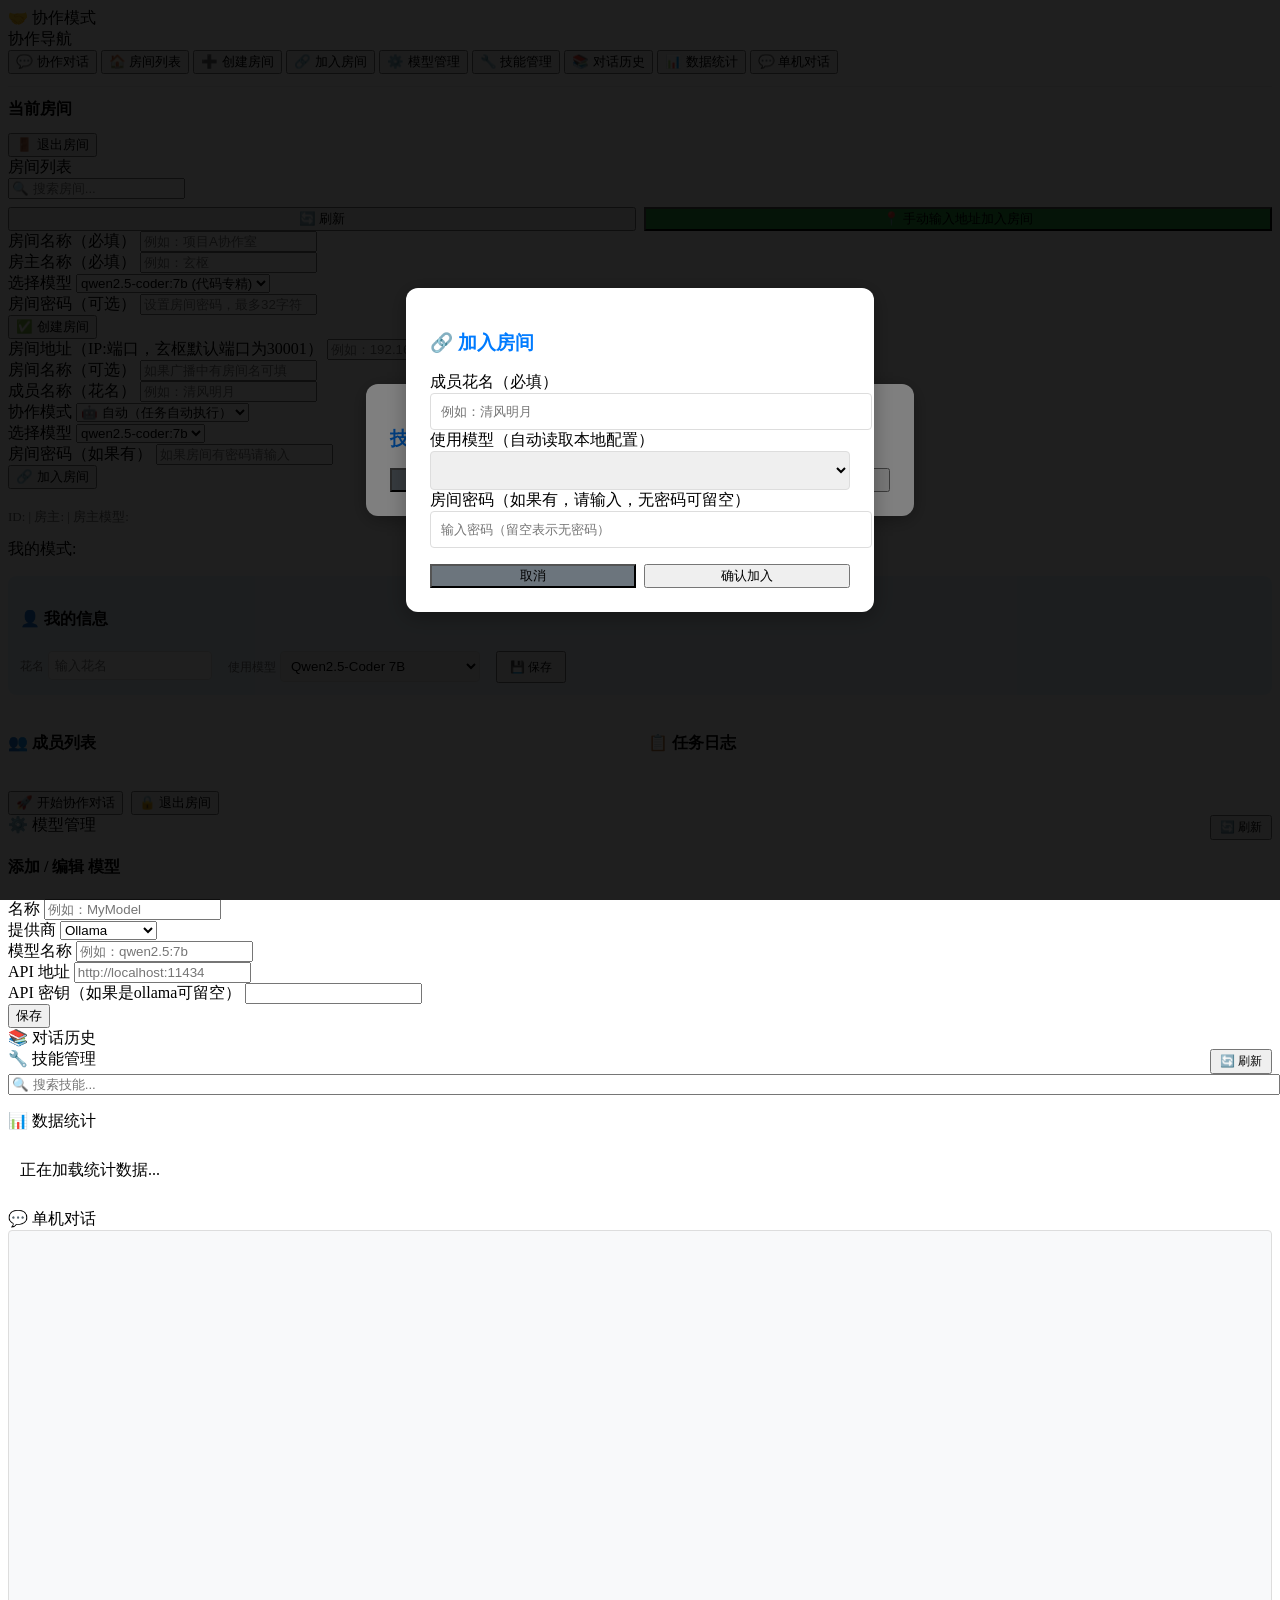
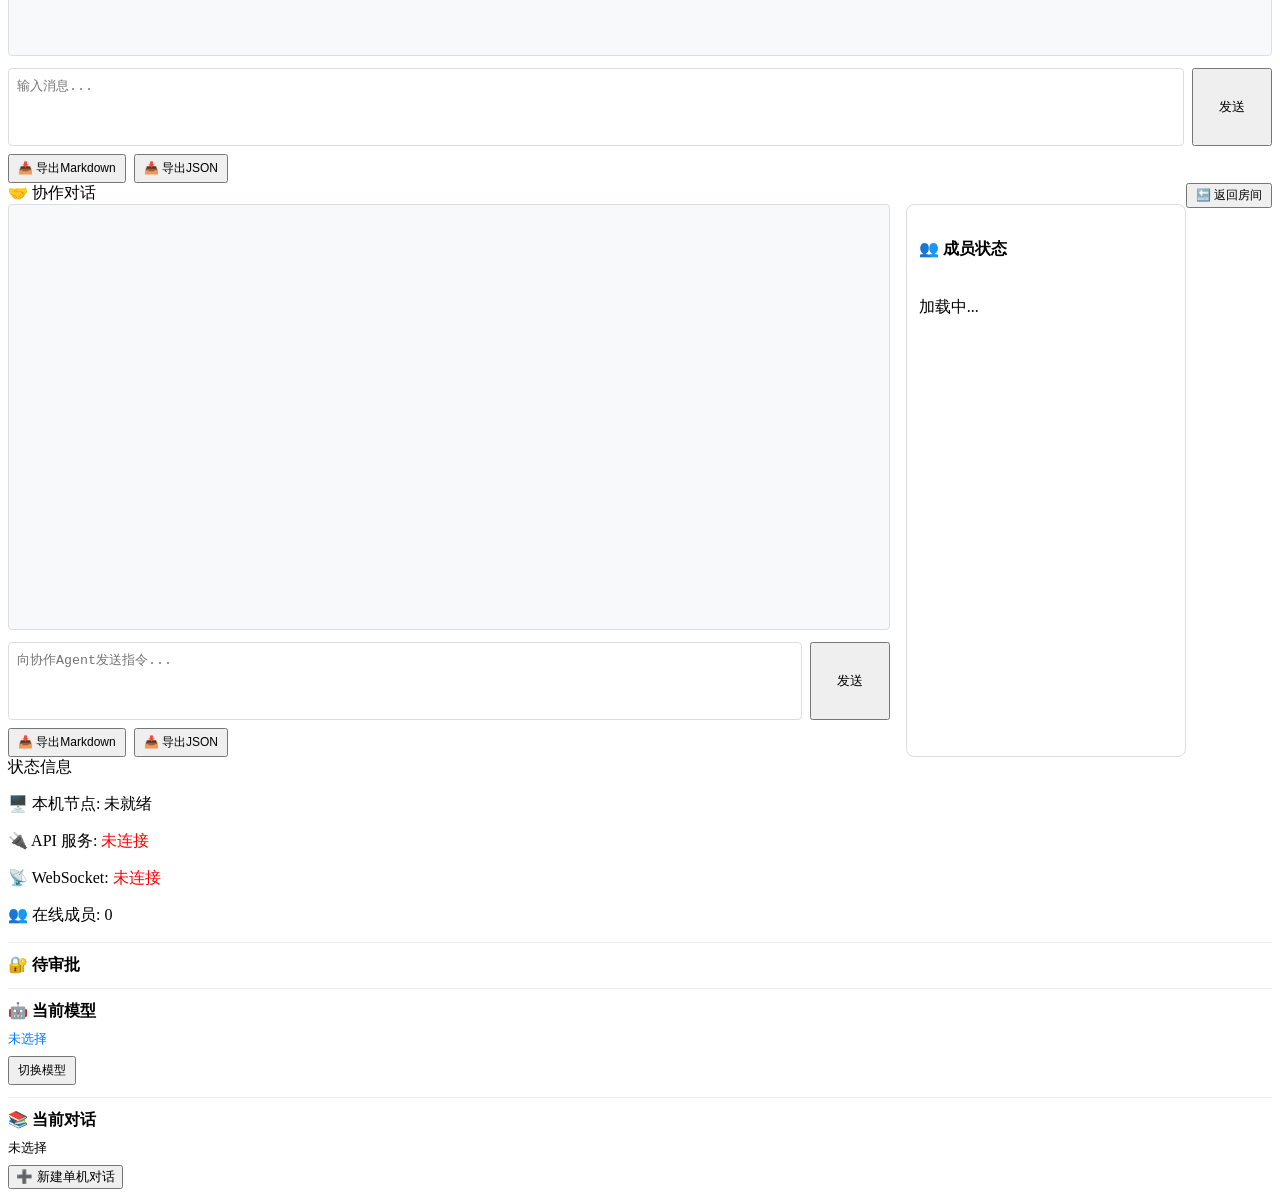
==== commit 81f00a22: "5.7.3版本发布" ====
--- a/web/static/index.html
+++ b/web/static/index.html
@@ -4,175 +4,12 @@
     <meta charset="UTF-8">
     <meta name="viewport" content="width=device-width, initial-scale=1.0">
     <title>玄枢集群协作</title>
-    <style>
-        /* ==================== 全局样式 ==================== */
-        * { box-sizing: border-box; margin: 0; padding: 0; }
-        body {
-            font-family: -apple-system, BlinkMacSystemFont, "Segoe UI", Roboto, "Helvetica Neue", Arial, sans-serif;
-            background: #f5f5f5;
-            color: #333;
-            line-height: 1.6;
-        }
-        .container {
-            display: grid;
-            grid-template-columns: 240px 1fr 280px;
-            gap: 16px;
-            padding: 16px;
-            height: 100vh;
-        }
-        .panel {
-            background: white;
-            border-radius: 8px;
-            box-shadow: 0 1px 3px rgba(0,0,0,0.1);
-            padding: 16px;
-            overflow-y: auto;
-        }
-        .panel-title {
-            font-weight: bold;
-            font-size: 16px;
-            margin-bottom: 12px;
-            padding-bottom: 8px;
-            border-bottom: 2px solid #007bff;
-        }
-        .btn {
-            background: #007bff;
-            color: white;
-            border: none;
-            padding: 8px 16px;
-            border-radius: 4px;
-            cursor: pointer;
-            margin: 4px 0;
-            width: 100%;
-        }
-        .btn:hover { background: #0056b3; }
-        .btn:disabled { background: #ccc; cursor: not-allowed; }
-        .btn-danger { background: #dc3545; }
-        .btn-danger:hover { background: #a71d2a; }
-        .form-group { margin-bottom: 12px; }
-        label { display: block; margin-bottom: 4px; font-weight: 500; }
-        input, select {
-            width: 100%;
-            padding: 8px;
-            border: 1px solid #ddd;
-            border-radius: 4px;
-        }
-        .room-card {
-            border: 1px solid #e0e0e0;
-            border-radius: 6px;
-            padding: 12px;
-            margin-bottom: 12px;
-            cursor: pointer;
-            transition: all 0.2s;
-        }
-        .room-card:hover { border-color: #007bff; background: #f8f9fa; }
-        .room-card h4 { margin-bottom: 4px; color: #007bff; }
-        .room-card p { font-size: 13px; color: #666; }
-        .member-item {
-            display: flex;
-            justify-content: space-between;
-            align-items: center;
-            padding: 8px;
-            border-bottom: 1px solid #f0f0f0;
-        }
-        .member-item:last-child { border-bottom: none; }
-        .status-badge {
-            padding: 2px 8px;
-            border-radius: 10px;
-            font-size: 12px;
-            font-weight: bold;
-        }
-        .status-online { background: #d4edda; color: #155724; }
-        .status-busy { background: #fff3cd; color: #856404; }
-        .status-offline { background: #f8d7da; color: #721c24; }
-        .task-log {
-            background: #f8f9fa;
-            border: 1px solid #e9ecef;
-            border-radius: 4px;
-            padding: 8px;
-            margin-top: 8px;
-            font-family: monospace;
-            font-size: 12px;
-            max-height: 200px;
-            overflow-y: auto;
-        }
-        .hidden { display: none !important; }
-        .toast {
-            position: fixed;
-            top: 20px;
-            right: 20px;
-            background: #28a745;
-            color: white;
-            padding: 12px 24px;
-            border-radius: 4px;
-            box-shadow: 0 4px 12px rgba(0,0,0,0.15);
-            z-index: 1000;
-        }
-        .toast.error { background: #dc3545; }
-        .cluster-badge {
-            position: fixed;
-            top: 10px;
-            left: 10px;
-            background: #007bff;
-            color: white;
-            padding: 4px 12px;
-            border-radius: 12px;
-            font-size: 12px;
-            font-weight: bold;
-            z-index: 100;
-        }
-        .mode-indicator {
-            font-size: 13px;
-            color: #666;
-            margin-bottom: 12px;
-            padding: 6px;
-            background: #e9ecef;
-            border-radius: 4px;
-        }
-        /* 消息气泡样式 */
-        .message {
-            display: flex;
-            margin-bottom: 12px;
-            align-items: flex-start;
-        }
-        .message .avatar {
-            width: 36px;
-            height: 36px;
-            border-radius: 50%;
-            background: #007bff;
-            color: white;
-            display: flex;
-            align-items: center;
-            justify-content: center;
-            font-size: 18px;
-            margin-right: 10px;
-            flex-shrink: 0;
-        }
-        .message.user-message .avatar {
-            background: #28a745;
-        }
-        .message.assistant-message .avatar {
-            background: #007bff;
-        }
-        .message-content {
-            background: white;
-            padding: 10px 14px;
-            border-radius: 12px;
-            max-width: 80%;
-            word-wrap: break-word;
-            box-shadow: 0 1px 2px rgba(0,0,0,0.1);
-        }
-        .message.user-message .message-content {
-            background: #d4edda;
-        }
-        .message.assistant-message .message-content {
-            background: #e3f2fd;
-        }
-    </style>
+    <link rel="stylesheet" href="/static/css/main.css">
 </head>
 <body>
     <div id="cluster-badge" class="cluster-badge hidden">🤝 协作模式</div>
     <div id="toast" class="toast hidden"></div>
-    
+
     <!-- 密码输入弹窗 -->
     <div id="password-modal" class="hidden" style="position: fixed; top: 0; left: 0; width: 100%; height: 100%; background: rgba(0,0,0,0.5); z-index: 2000; display: flex; align-items: center; justify-content: center;">
         <div style="background: white; padding: 24px; border-radius: 12px; width: 360px; box-shadow: 0 4px 20px rgba(0,0,0,0.3);">
@@ -220,9 +57,10 @@
             <button class="btn" onclick="showView('create-room')">➕ 创建房间</button>
             <button class="btn" onclick="showView('join-room')">🔗 加入房间</button>
             <button class="btn" onclick="showView('model-manage')">⚙️ 模型管理</button>
+            <button class="btn" onclick="showView('skill-manage')">🔧 技能管理</button>
             <button class="btn" onclick="showView('conversation-history')">📚 对话历史</button>
             <button class="btn" onclick="showView('stats')">📊 数据统计</button>
-            <button class="btn" onclick="showView('chat')">💬 单机对话</button>
+            <button class="btn" onclick="enterStandaloneMode()">💬 单机对话</button>
 
             <hr style="margin: 12px 0; border: none; border-top: 1px solid #eee;">
             <div id="current-room-info" class="hidden">
@@ -230,7 +68,6 @@
                 <p id="room-name-display" style="font-size:13px;color:#007bff;"></p>
                 <button class="btn btn-danger" onclick="handleRoomExit()">🚪 退出房间</button>
             </div>
-
         </div>
 
         <!-- 中间主视图 -->
@@ -320,14 +157,13 @@
                 <div style="margin-bottom: 16px;">
                     <h3 id="detail-room-name" style="color:#007bff;"></h3>
                     <p style="font-size:13px;color:#666;">
-                        ID: <span id="detail-room-id"></span> | 房主模型: <span id="detail-room-model"></span>
+                        ID: <span id="detail-room-id"></span> | 房主: <span id="detail-room-owner"></span> | 房主模型: <span id="detail-room-model"></span>
                     </p>
                     <div class="mode-indicator">
                         我的模式: <span id="detail-my-mode" style="font-weight:bold;"></span>
                     </div>
                 </div>
 
-                <!-- 我的信息编辑 -->
                 <div style="margin-bottom:16px; padding:12px; background:#e8f4fd; border-radius:8px;">
                     <h4>👤 我的信息</h4>
                     <div style="display:flex; gap:16px; flex-wrap:wrap;">
@@ -349,12 +185,10 @@
                 </div>
 
                 <div style="display:grid; grid-template-columns: 1fr 1fr; gap:16px;">
-                    <!-- 成员列表 -->
                     <div>
                         <h4>👥 成员列表</h4>
                         <div id="member-list" style="max-height:300px;overflow-y:auto;"></div>
                     </div>
-                    <!-- 任务日志 -->
                     <div>
                         <h4>📋 任务日志</h4>
                         <div id="task-log" class="task-log"></div>
@@ -366,7 +200,8 @@
                     <button class="btn btn-danger" id="btn-leave-room" onclick="handleRoomExit()">🔒 退出房间</button>
                 </div>
             </div>
-            <!-- ==================== 模型管理视图 ==================== -->
+
+            <!-- 模型管理视图 -->
             <div id='view-model-manage' class='hidden'>
                 <div class='panel-title'>⚙️ 模型管理 <button class="btn" style="float:right;font-size:12px;padding:2px 8px;width:auto;" onclick="loadModelList(true)">🔄 刷新</button></div>
                 <div id='model-list' style='max-height:400px;overflow-y:auto;margin-bottom:16px;'></div>
@@ -401,13 +236,34 @@
                 </div>
             </div>
 
-            <!-- ==================== 对话历史视图 ==================== -->
+            <!-- 对话历史视图 -->
             <div id='view-conversation-history' class='hidden'>
                 <div class='panel-title'>📚 对话历史</div>
                 <div id='conversation-list' style='max-height:400px;overflow-y:auto;'></div>
             </div>
 
-            <!-- ==================== 数据统计视图 ==================== -->
+            <!-- 技能管理视图 -->
+            <div id='view-skill-manage' class='hidden'>
+                <div class='panel-title'>🔧 技能管理 <button class="btn" style="float:right;font-size:12px;padding:2px 8px;width:auto;" onclick="loadSkillList()">🔄 刷新</button></div>
+                <div class="form-group">
+                    <input type="text" id="skill-search" placeholder="🔍 搜索技能..." oninput="filterSkills()" style="width:100%;">
+                </div>
+                <div id='skill-list' style='max-height:400px;overflow-y:auto;margin-bottom:16px;'></div>
+
+                <!-- 技能详情弹窗 -->
+                <div id="skill-detail-modal" class="hidden" style="position: fixed; top: 0; left: 0; width: 100%; height: 100%; background: rgba(0,0,0,0.5); z-index: 2000; display: flex; align-items: center; justify-content: center;">
+                    <div style="background: white; padding: 24px; border-radius: 12px; width: 500px; max-height: 80vh; overflow-y: auto; box-shadow: 0 4px 20px rgba(0,0,0,0.3);">
+                        <h3 style="margin-bottom: 16px; color: #007bff;" id="detail-skill-name">技能详情</h3>
+                        <div id="detail-skill-content" style="font-size: 14px; line-height: 1.6;"></div>
+                        <div style="display: flex; gap: 8px; margin-top: 16px;">
+                            <button class="btn" style="background: #6c757d; flex: 1;" onclick="closeSkillDetail()">关闭</button>
+                            <button class="btn btn-danger" style="flex: 1;" onclick="deleteCurrentSkill()">删除技能</button>
+                        </div>
+                    </div>
+                </div>
+            </div>
+
+            <!-- 数据统计视图 -->
             <div id='view-stats' class='hidden'>
                 <div class='panel-title'>📊 数据统计</div>
                 <div id='stats-container' style='padding:12px;'>
@@ -415,7 +271,7 @@
                 </div>
             </div>
 
-            <!-- ==================== 单机对话视图 ==================== -->
+            <!-- 单机对话视图 -->
             <div id='view-chat' class='hidden'>
                 <div class='panel-title'>💬 单机对话</div>
                 <div id='messages' style='height:400px;overflow-y:auto;border:1px solid #ddd;border-radius:4px;padding:12px;margin-bottom:12px;background:#f8f9fa;'></div>
@@ -432,9 +288,8 @@
             <!-- 协作对话视图 -->
             <div id='view-collab-chat' class='hidden'>
                 <div class='panel-title'>🤝 协作对话 <button class="btn" style="float:right;font-size:12px;padding:2px 8px;width:auto;" onclick="showView('room-detail')">🔙 返回房间</button></div>
-                
+
                 <div style="display:grid; grid-template-columns: 1fr 280px; gap:16px;">
-                    <!-- 对话区域 -->
                     <div style="display:flex;flex-direction:column;">
                         <div id='collab-messages' style='flex:1;min-height:400px;max-height:500px;overflow-y:auto;border:1px solid #ddd;border-radius:4px;padding:12px;background:#f8f9fa;'></div>
                         <div style='display:flex;gap:8px;margin-top:12px;'>
@@ -446,8 +301,7 @@
                             <button class='btn' style='font-size:12px;padding:4px 8px;width:auto;' onclick='exportConversation("json")'>📥 导出JSON</button>
                         </div>
                     </div>
-                    
-                    <!-- 成员状态面板 -->
+
                     <div style="border:1px solid #ddd;border-radius:8px;padding:12px;">
                         <h4>👥 成员状态</h4>
                         <div id="collab-members-panel" style="max-height:400px;overflow-y:auto;">
@@ -456,7 +310,6 @@
                     </div>
                 </div>
             </div>
-
         </div>
 
         <!-- 右侧信息面板 -->
@@ -486,1840 +339,9 @@
                 <button class="btn" id="btn-new-standalone-conversation" onclick="createNewStandaloneConversation()" style="margin-top:8px;">➕ 新建单机对话</button>
                 <button class="btn" id="btn-new-collab-conversation" onclick="createNewCollabConversation()" style="margin-top:8px; display: none;">🤝 新建协作对话</button>
             </div>
-
-
         </div>
     </div>
 
-    <script>
-// ==================== 全局状态 ====================
-const STATE = {
-    role: null, // 'manager' or 'worker' or 'standalone'
-    currentView: 'room-list',
-    nodeMode: 'auto',
-    nodeId: null,
-    ws: null,
-    wsReconnectTimer: null,
-    apiBase: window.location.origin,
-    pendingApprovals: {}, // task_id -> DOM element container
-    currentConversationId: null,
-    collabMemberTimer: null,
-    currentActiveTask: null
-};
-
-// ==================== Markdown 渲染 ====================
-function markdownToHtml(text) {
-    if (!text) return '';
-    text = text
-        .replace(/&/g, '&amp;')
-        .replace(/</g, '&lt;')
-        .replace(/>/g, '&gt;');
-    
-    text = text.replace(/^### (.*$)/gim, '<h3>$1</h3>');
-    text = text.replace(/^## (.*$)/gim, '<h2>$1</h2>');
-    text = text.replace(/^# (.*$)/gim, '<h1>$1</h1>');
-    
-    text = text.replace(/\*\*(.*?)\*\*/g, '<strong>$1</strong>');
-    text = text.replace(/\*(.*?)\*/g, '<em>$1</em>');
-    text = text.replace(/`([^`]+)`/g, '<code>$1</code>');
-    
-    text = text.replace(/```(\w+)?\n([\s\S]*?)```/g, function(match, lang, code) {
-        return `<pre><code class="language-${lang || 'text'}">${code.trim()}</code></pre>`;
-    });
-    
-    text = text.replace(/^- (.*$)/gim, '<li>$1</li>');
-    text = text.replace(/(?:<li>.*<\/li>)+/g, function(match) {
-        return `<ul>${match}</ul>`;
-    });
-    
-    text = text.replace(/^\d+\. (.*$)/gim, '<li>$1</li>');
-    text = text.replace(/(?:<li>.*<\/li>)+/g, function(match) {
-        if (!match.includes('<ul>')) {
-            return `<ol>${match}</ol>`;
-        }
-        return match;
-    });
-    
-    text = text.replace(/\[([^\]]+)\]\(([^)]+)\)/g, '<a href="$2" target="_blank">$1</a>');
-    
-    text = text.replace(/\n/g, '<br>');
-    
-    return text;
-}
-
-// ==================== 工具 ====================
-function showToast(msg, isError = false) {
-    const toast = document.getElementById('toast');
-    toast.textContent = msg;
-    toast.className = 'toast' + (isError ? ' error' : '');
-    toast.classList.remove('hidden');
-    setTimeout(() => toast.classList.add('hidden'), 3000);
-}
-function showView(viewName) {
-    document.querySelectorAll('[id^="view-"]').forEach(el => el.classList.add('hidden'));
-    document.getElementById(`view-${viewName}`).classList.remove('hidden');
-    STATE.currentView = viewName;
-    // 视图初始化
-    if (viewName === 'model-manage') {
-        loadModelList();
-    } else if (viewName === 'conversation-history') {
-        loadConversationList();
-    } else if (viewName === 'create-room') {
-        loadRoomModels('new-room-model');
-    } else if (viewName === 'join-room') {
-        loadRoomModels('join-model');
-    } else if (viewName === 'stats') {
-        loadStats();
-    }
-}
-async function loadRoomModels(selectId) {
-    const select = document.getElementById(selectId);
-    if (!select) return;
-    
-    const defaultModels = [
-        { name: 'qwen3.5:9b', desc: 'qwen3.5:9b (代码专精)' },
-        { name: 'qwen2.5:7b', desc: 'qwen2.5:7b (通用)' },
-        { name: 'llama3:8b', desc: 'llama3:8b' },
-        { name: 'phi3:3.8b', desc: 'phi3:3.8b (轻量)' }
-    ];
-    
-    const models = [];
-    
-    try {
-        const allRes = await api('/api/all_models');
-        if (allRes.success && allRes.models.length > 0) {
-            allRes.models.forEach(m => {
-                const suffix = m.model === allRes.current_model ? ' (当前)' : '';
-                const typeLabel = m.provider === 'ollama' ? ' (本地)' : ' (云端)';
-                models.push({ name: m.model, desc: `${m.model}${suffix}${typeLabel}` });
-            });
-        }
-    } catch (e) {
-        console.log('获取配置模型失败', e);
-    }
-    
-    if (models.length === 0) {
-        models.push(...defaultModels.map(m => ({ name: m.name, desc: m.desc, type: 'default' })));
-    }
-    
-    select.innerHTML = models.map(m => 
-        `<option value="${m.name}">${m.desc}</option>`
-    ).join('');
-    
-    // 如果有当前模型，自动选中
-    try {
-        const allRes = await api('/api/all_models');
-        if (allRes.success && allRes.current_model) {
-            select.value = allRes.current_model;
-        }
-    } catch (e) {}
-}
-async function api(endpoint, options = {}) {
-    const url = `${STATE.apiBase}${endpoint}`;
-    const config = {
-        method: 'GET',
-        headers: { 'Content-Type': 'application/json' },
-        ...options
-    };
-    if (options.body && !options.method) {
-        config.method = 'POST';
-    }
-    if (options.headers) {
-        config.headers = { ...config.headers, ...options.headers };
-    }
-    const res = await fetch(url, config);
-    if (!res.ok) {
-        console.error(`API Error ${res.status}: ${url}`);
-        try {
-            const errData = await res.json();
-            return { success: false, error: errData.detail || `HTTP ${res.status}` };
-        } catch {
-            return { success: false, error: `HTTP ${res.status}` };
-        }
-    }
-    return await res.json();
-}
-
-// ==================== 初始化 ====================
-async function init() {
-    // 优先兜底：强制先设置面板状态为已连接，绝不卡死
-    document.getElementById('api-status').textContent = '已连接';
-    document.getElementById('api-status').style.color = 'green';
-    document.getElementById('local-node-id').textContent = '就绪';
-    
-    try {
-        const data = await api('/api/info');
-        STATE.role = data.role;
-        
-        // ========== 【问题1核心修复】强化房主模式按钮显示 ==========
-        const collabBtn = document.getElementById('btn-new-collab-conversation');
-        const navCollabChatBtn = document.getElementById('nav-collab-chat');
-        const currentRoomInfoDiv = document.getElementById('current-room-info');
-        const clusterBadge = document.getElementById('cluster-badge');
-        
-        // 房主/单机模式只要检测到有活跃房间，就直接全部开启协作相关UI
-        if (STATE.role === 'manager' || STATE.role === 'standalone') {
-            if (collabBtn) {
-                collabBtn.style.display = 'block';
-            }
-            console.log('✅ 房主模式：已显示「新建协作对话」按钮');
-        } else {
-            if (collabBtn) {
-                collabBtn.style.display = 'none';
-            }
-        }
-        
-        const startBtn = document.getElementById('btn-start-task');
-        const joinBtn = document.querySelector('button[onclick="showView(\'join-room\')"]');
-
-        // 单机模式/房主模式 下：优先检查当前是否已有活跃房间，如果是就直接进入房间详情，显示协作模式
-        if (STATE.role === 'manager' || STATE.role === 'standalone') {
-            if (startBtn) startBtn.style.display = 'inline-block';
-            if (joinBtn) joinBtn.style.display = 'inline-block';
-            STATE.room = data.room;
-            
-            // 【问题1修复】房主角色：刷新页面后自动检查房间是否就绪，是就直接进入协作模式UI
-            const currentRoomRes = await api('/api/rooms/current').catch(() => null);
-            if (currentRoomRes && currentRoomRes.success && currentRoomRes.room_name && currentRoomRes.room_name !== "Default-Room" && currentRoomRes.room_ready) {
-                // 房主已有活跃房间，直接进入房间详情
-                document.getElementById('detail-room-name').textContent = currentRoomRes.room_name;
-                document.getElementById('detail-room-id').textContent = currentRoomRes.room_id;
-                document.getElementById('detail-room-model').textContent = currentRoomRes.owner_model;
-                document.getElementById('detail-my-mode').textContent = '房主模式';
-                
-                // 自动填充我的信息表单
-                const myModelSelect = document.getElementById('my-model');
-                if (myModelSelect && currentRoomRes.available_models && currentRoomRes.available_models.length > 0) {
-                    myModelSelect.innerHTML = currentRoomRes.available_models.map(m => 
-                        `<option value="${m.model}">${m.desc}</option>`
-                    ).join('');
-                    const targetModel = currentRoomRes.current_model || currentRoomRes.owner_model || '';
-                    if (targetModel) {
-                        myModelSelect.value = targetModel;
-                    }
-                } else {
-                    await loadRoomModels('my-model');
-                    if (currentRoomRes.owner_model) {
-                        myModelSelect.value = currentRoomRes.owner_model;
-                    }
-                }
-                document.getElementById('my-nickname').value = currentRoomRes.owner_name || '';
-                
-                // 显示成员列表
-                if (currentRoomRes.members_detail && currentRoomRes.members_detail.length > 0) {
-                    renderMembers(currentRoomRes.members_detail);
-                } else {
-                    document.getElementById('member-list').innerHTML = '<p>暂无其他成员</p>';
-                }
-                
-                // 房主直接进入协作模式UI
-                document.getElementById('cluster-badge').classList.remove('hidden');
-                document.getElementById('nav-collab-chat').classList.remove('hidden');
-                document.getElementById('room-name-display').textContent = currentRoomRes.room_name;
-                document.getElementById('current-room-info').classList.remove('hidden');
-                
-                showView('room-detail');
-                startMemberRefresh(currentRoomRes.room_id);
-                showToast('协作模式已自动恢复', false);
-            } else {
-                // 没有活跃房间，显示房间列表
-                showView('room-list');
-                refreshRooms();
-            }
-        } else if (STATE.role === 'worker') {
-            if (startBtn) startBtn.style.display = 'none';
-            if (joinBtn) joinBtn.style.display = 'inline-block';
-            STATE.nodeMode = data.mode || 'auto';
-            STATE.nodeId = data.node_id;
-            
-            discovery = await api('/api/discovery/start_scan', { method: 'POST' }).catch(() => ({}));
-            
-            // 【问题1+2 双重修复】Worker 节点：持久化状态有值，页面刷新后立即进入协作房间页面
-            if (data.connected && (data.room_name || data.members_detail)) {
-                // 直接使用持久化状态返回的房间信息
-                const displayRoomName = data.room_name || "我的协作房间";
-                const displayRoomId = data.room_id || "local-temp";
-                const displayOwnerModel = data.owner_model || (data.model || "unknown");
-                const displayMembers = data.members_detail || [];
-                
-                document.getElementById('detail-room-name').textContent = displayRoomName;
-                document.getElementById('detail-room-id').textContent = displayRoomId;
-                document.getElementById('detail-room-model').textContent = displayOwnerModel;
-                document.getElementById('detail-my-mode').textContent = STATE.nodeMode === 'auto' ? '🤖 自动模式' : '👤 人工干预';
-                
-                const myModelSelect = document.getElementById('my-model');
-                await loadRoomModels('my-model');
-                
-                document.getElementById('my-nickname').placeholder = '设置你的花名';
-                
-                if (displayMembers.length > 0) {
-                    renderMembers(displayMembers);
-                } else {
-                    document.getElementById('member-list').innerHTML = '<p>房主房间中...</p>';
-                }
-                
-                // 直接显示协作模式相关UI，不用等任何延迟
-                document.getElementById('cluster-badge').classList.remove('hidden');
-                document.getElementById('nav-collab-chat').classList.remove('hidden');
-                document.getElementById('room-name-display').textContent = displayRoomName;
-                document.getElementById('current-room-info').classList.remove('hidden');
-                
-                showView('room-detail');
-                startMemberRefresh(displayRoomId);
-                
-                // 显示成功提示
-                showToast('协作模式已自动恢复', false);
-            } else if (data.connected) {
-                // 即使room_name暂时为空，也立即进入协作模式UI
-                document.getElementById('cluster-badge').classList.remove('hidden');
-                document.getElementById('nav-collab-chat').classList.remove('hidden');
-                showView('room-detail');
-                document.getElementById('detail-room-name').textContent = "协作房间";
-                document.getElementById('detail-my-mode').textContent = STATE.nodeMode === 'auto' ? '🤖 自动模式' : '👤 人工干预';
-                await loadRoomModels('my-model');
-                document.getElementById('room-name-display').textContent = "协作房间";
-                document.getElementById('current-room-info').classList.remove('hidden');
-                startMemberRefresh("unknown");
-            } else {
-                // 默认填充 name 为 node_id
-                const nameInput = document.getElementById('join-member-name');
-                if (nameInput) nameInput.value = data.node_id || '';
-                const modeSelect = document.getElementById('join-mode');
-                if (modeSelect) modeSelect.value = STATE.nodeMode;
-                showView('join-room');
-            }
-        } else {
-            // 默认显示房间列表
-            showView('room-list');
-            refreshRooms();
-        }
-    } catch (e) {
-        showToast('获取节点信息失败', true);
-        console.error(e);
-        // 出错时默认显示房间列表
-        showView('room-list');
-        refreshRooms();
-    }
-    // 获取并显示当前模型
-    loadModelList();
-    // 建立 WebSocket 连接（如有需要）
-    if (STATE.role === 'manager' || STATE.role === 'worker' || STATE.role === 'standalone') {
-        connectWebSocket();
-    }
-    // 绑定发送按钮事件
-    const sendBtn = document.getElementById('send-btn');
-    if (sendBtn) {
-        sendBtn.addEventListener('click', sendMessage);
-        const msgInput = document.getElementById('message-input');
-        if (msgInput) {
-            msgInput.addEventListener('keypress', (e) => {
-                if (e.key === 'Enter' && !e.shiftKey) {
-                    e.preventDefault();
-                    sendMessage();
-                }
-            });
-        }
-    }
-    // 更新API状态显示
-    document.getElementById('api-status').textContent = '已连接';
-    document.getElementById('api-status').style.color = 'green';
-}
-
-// ==================== 单机对话功能 ====================
-function escapeHtml(text) {
-    const div = document.createElement('div');
-    div.textContent = text;
-    return div.innerHTML;
-}
-function appendMessage(role, content, msgIndex = null) {
-    const container = document.getElementById('messages');
-    if (!container) return;
-    const div = document.createElement('div');
-    div.className = 'message ' + (role === 'user' ? 'user-message' : 'assistant-message');
-    const renderedContent = role === 'assistant' ? markdownToHtml(content) : escapeHtml(content);
-    const index = msgIndex !== null ? msgIndex : container.children.length;
-    div.innerHTML = `
-        <div class='avatar'>${role === 'user' ? '👤' : '🤖'}</div>
-        <div class='message-content'>
-            ${renderedContent}
-            ${role === 'assistant' ? `
-                <div style="margin-top:8px;display:flex;gap:4px;">
-                    <button class="btn" style="font-size:11px;padding:2px 6px;width:auto;" onclick="copyMessage(this, ${index})">📋 复制</button>
-                    <button class="btn" style="font-size:11px;padding:2px 6px;width:auto;" onclick="regenerateMessage(${index})">🔄 重新回复</button>
-                </div>
-            ` : ''}
-        </div>
-    `;
-    div.dataset.index = index;
-    div.dataset.content = content;
-    container.appendChild(div);
-    container.scrollTop = container.scrollHeight;
-}
-
-function copyMessage(btn, index) {
-    const msgDiv = document.querySelector(`.message[data-index="${index}"]`);
-    if (msgDiv) {
-        const content = msgDiv.dataset.content || msgDiv.querySelector('.message-content').textContent;
-        navigator.clipboard.writeText(content).then(() => {
-            showToast('已复制到剪贴板');
-        }).catch(() => {
-            showToast('复制失败', true);
-        });
-    }
-}
-
-let lastUserMessage = '';
-let lastConversationId = null;
-
-function regenerateMessage(index) {
-    const msgDiv = document.querySelector(`.message[data-index="${index}"]`);
-    if (msgDiv && lastUserMessage) {
-        const userMsgDiv = msgDiv.previousElementSibling;
-        if (userMsgDiv && userMsgDiv.classList.contains('user-message')) {
-            const userContent = userMsgDiv.dataset.content || userMsgDiv.querySelector('.message-content').textContent;
-            lastUserMessage = userContent;
-            lastConversationId = STATE.currentConversationId;
-            // 移除当前的助手消息
-            msgDiv.remove();
-            // 重新发送
-            resendMessage(userContent);
-        }
-    }
-}
-
-async function resendMessage(userMessage) {
-    const sendBtn = document.getElementById('send-btn');
-    if (sendBtn) {
-        sendBtn.disabled = true;
-        sendBtn.textContent = '重新生成中...';
-
-        try {
-            const payload = { message: userMessage };
-            if (lastConversationId) {
-                payload.conversation_id = lastConversationId;
-            }
-
-            const submitRes = await api('/api/chat/async-submit', {
-                method: 'POST',
-                body: JSON.stringify(payload)
-            });
-            
-            if (!submitRes.success) {
-                appendMessage('assistant', '❌ ' + (submitRes.error || '提交任务失败'));
-                return;
-            }
-
-            STATE.currentConversationId = submitRes.conversation_id;
-            document.getElementById('current-conversation').textContent = '当前对话';
-            
-            appendMessage('assistant', '⏳ 正在重新生成...');
-            
-            const result = await pollAsyncChatTask(submitRes.task_id, sendBtn);
-            
-            const messagesContainer = document.getElementById('messages');
-            if (messagesContainer) {
-                const lastChild = messagesContainer.lastElementChild;
-                if (lastChild && lastChild.classList.contains('message') && 
-                    lastChild.classList.contains('assistant-message')) {
-                    lastChild.remove();
-                }
-            }
-            
-            appendMessage('assistant', result);
-            
-        } catch (e) {
-            const messagesContainer = document.getElementById('messages');
-            if (messagesContainer) {
-                const lastChild = messagesContainer.lastElementChild;
-                if (lastChild && lastChild.classList.contains('message') && 
-                    lastChild.classList.contains('assistant-message')) {
-                    const lastContent = lastChild.querySelector('.message-content');
-                    if (lastContent && (lastContent.textContent.includes('⏳'))) {
-                        lastChild.remove();
-                    }
-                }
-            }
-            appendMessage('assistant', '❌ ' + (e.message || '网络错误'));
-        } finally {
-            sendBtn.disabled = false;
-            sendBtn.textContent = '发送';
-        }
-    }
-}
-
-function createNewStandaloneConversation() {
-    showToast('正在创建新的单机对话...');
-    api('/api/conversations/switch-mode', {
-        method: 'POST',
-        body: JSON.stringify({ mode: 'standalone' })
-    }).then(res => {
-        showToast('已切换到单机对话模式');
-        showView('chat');
-        document.getElementById('messages').innerHTML = '';
-        STATE.currentConversationId = null;
-        document.getElementById('current-conversation').textContent = '新对话';
-    }).catch(e => {
-        showToast('创建单机对话失败', true);
-    });
-}
-
-function createNewCollabConversation() {
-    showToast('正在创建新的协作对话...');
-    api('/api/conversations/switch-mode', {
-        method: 'POST',
-        body: JSON.stringify({ mode: 'collaboration' })
-    }).then(res => {
-        showToast('已切换到协作对话模式');
-        showView('collab-chat');
-        document.getElementById('collab-messages').innerHTML = '';
-        STATE.currentConversationId = null;
-        document.getElementById('current-conversation').textContent = '新协作对话';
-    }).catch(e => {
-        showToast('创建协作对话失败', true);
-    });
-}
-
-function exportConversation(format) {
-    // 【问题3修复】智能判断导出当前协作对话还是普通单机对话
-    if (STATE.currentView === 'collab-chat') {
-        // 当前在协作对话视图，导出协作专用的对话内容
-        const url = format === 'json' ? '/api/rooms/collab/export/json' : '/api/rooms/collab/export';
-        window.open(url, '_blank');
-        showToast('正在导出协作' + (format === 'json' ? 'JSON' : 'Markdown') + '文件...');
-    } else {
-        // 普通单机模式，导出原有普通对话
-        const url = format === 'json' ? '/api/export/json' : '/api/export';
-        window.open(url, '_blank');
-        showToast('正在导出' + (format === 'json' ? 'JSON' : 'Markdown') + '文件...');
-    }
-}
-// 全局状态 - 待进入房间信息
-let pendingRoomToEnter = null;
-let pendingJoinRoomCallback = null;
-
-// 显示完整的加入房间表单弹窗
-async function showJoinRoomModal(callback) {
-    const modal = document.getElementById('join-room-modal');
-    modal.classList.remove('hidden');
-    
-    // 清空表单
-    document.getElementById('join-modal-name').value = '';
-    document.getElementById('join-modal-password').value = '';
-    
-    // 自动加载模型列表到选择框
-    await loadRoomModels('join-modal-model');
-    
-    // 焦点在花名输入框
-    document.getElementById('join-modal-name').focus();
-    
-    const confirmBtn = document.getElementById('join-modal-confirm');
-    const cancelBtn = document.getElementById('join-modal-cancel');
-    
-    // 移除旧的监听器，避免重复绑定
-    const newConfirm = confirmBtn.cloneNode(true);
-    confirmBtn.parentNode.replaceChild(newConfirm, confirmBtn);
-    const newCancel = cancelBtn.cloneNode(true);
-    cancelBtn.parentNode.replaceChild(newCancel, cancelBtn);
-    
-    pendingJoinRoomCallback = callback;
-    
-    // 确认事件
-    newConfirm.onclick = () => {
-        const name = document.getElementById('join-modal-name').value.trim();
-        const model = document.getElementById('join-modal-model').value;
-        const password = document.getElementById('join-modal-password').value || '';
-        
-        if (!name) {
-            showToast('请输入成员花名', true);
-            return;
-        }
-        
-        modal.classList.add('hidden');
-        if (pendingJoinRoomCallback) {
-            pendingJoinRoomCallback({ name, model, password });
-        }
-    };
-    
-    // 取消事件
-    newCancel.onclick = () => {
-        modal.classList.add('hidden');
-        if (pendingJoinRoomCallback) {
-            pendingJoinRoomCallback(null);
-        }
-    };
-}
-
-// 点击房间卡片处理函数
-async function handleRoomCardClick(room) {
-    pendingRoomToEnter = room;
-    
-    // 本机房主房间，直接进入
-    if (room.is_local) {
-        await enterRoom(room.room_id);
-        return;
-    }
-    
-    // 远程房间 - 弹出完整表单（花名、模型、密码一次性输入）
-    showJoinRoomModal(async (formData) => {
-        if (!formData) {
-            showToast('已取消', true);
-            return;
-        }
-        
-        const host = room.ip + ':' + (room.manager_port || 30001);
-        const { name, model, password } = formData;
-        const mode = 'auto';
-        
-        try {
-            const res = await api('/api/rooms/join', {
-                method: 'POST',
-                body: JSON.stringify({ host, name, mode, model, password })
-            });
-            if (res.success) {
-                showToast('已成功加入房间');
-                setTimeout(() => init(), 1000);
-            } else {
-                showToast(res.error || '加入失败', true);
-            }
-        } catch (e) {
-            showToast('请求失败', true);
-            console.error(e);
-        }
-    });
-}
-
-// ==================== 房间管理（Manager） ====================
-async function refreshRooms() {
-    try {
-        const data = await api('/api/rooms/list');
-        if (!data.success) {
-            document.getElementById('room-list-container').innerHTML = '<p>获取房间列表失败</p>';
-            return;
-        }
-        
-        const rooms = data.rooms || [];
-        if (rooms.length === 0) {
-            document.getElementById('room-list-container').innerHTML = '<p>尚未创建房间</p>';
-            return;
-        }
-        
-        document.getElementById('room-list-container').innerHTML = rooms.map(room => `
-            <div class="room-card" onclick='handleRoomCardClick(${JSON.stringify(room).replace(/'/g, "\\'")})'>
-                <h4>${room.room_name} <small>${room.room_id.slice(-8)}</small></h4>
-                <p>房主: ${room.owner_name || '未知'}</p>
-                <p>模型: ${room.owner_model || '未知'}</p>
-                <p>成员数: ${room.total_members || 0}</p>
-                <p>房间状态: ${room.status === 'active' ? '🟢 活跃' : '🟡 等待中'}</p>
-                ${room.has_password ? '<p>🔒 已加密</p>' : ''}
-            </div>
-        `).join('');
-        
-        // 如果有房间，显示第一个房间的成员列表
-        if (rooms.length > 0) {
-            const firstRoom = rooms[0];
-            if (firstRoom.members_detail && firstRoom.members_detail.length > 0) {
-                renderMembers(firstRoom.members_detail);
-                document.getElementById('online-count').textContent = firstRoom.members_detail.filter(m => m.status === 'online').length;
-            } else {
-                document.getElementById('member-list').innerHTML = '<p>暂无其他成员</p>';
-                document.getElementById('online-count').textContent = '1';
-            }
-        }
-    } catch (e) {
-        showToast('获取房间信息失败', true);
-        console.error(e);
-    }
-}
-
-async function loadStats() {
-    const container = document.getElementById('stats-container');
-    try {
-        const [statsRes, tokenStatsRes, convsRes] = await Promise.all([
-            api('/api/stats'),
-            api('/api/token-stats'),
-            api('/api/conversations?limit=100')
-        ]);
-        
-        const stats = statsRes.success ? statsRes.data : null;
-        const tokenStats = tokenStatsRes.success ? tokenStatsRes.data : null;
-        const convCount = convsRes.success ? (convsRes.conversations || []).length : 0;
-        
-        let html = '';
-        if (stats) {
-            html += `<div class="room-card"><h4>🚀 服务运行</h4>
-                <p>运行时长: ${stats.uptime_formatted || '0秒'}</p>
-                <p>总请求数: ${stats.total_requests || 0}</p>
-                <p>成功数: ${(stats.total_requests || 0) - (stats.total_errors || 0)}</p>
-                <p>失败数: ${stats.total_errors || 0}</p>
-                <p>成功率: ${stats.success_rate ? stats.success_rate.toFixed(1) : 0}%</p>
-            </div>`;
-        }
-        if (tokenStats) {
-            html += `<div class="room-card"><h4>🔢 Token 统计</h4>
-                <p>总 Token: ${(tokenStats.total || {}).total_tokens || 0}</p>
-                <p>Prompt: ${(tokenStats.total || {}).prompt_tokens || 0}</p>
-                <p>Completion: ${(tokenStats.total || {}).completion_tokens || 0}</p>
-            </div>`;
-        }
-        html += `<div class="room-card"><h4>💬 对话统计</h4><p>对话总数: ${convCount}</p></div>`;
-        container.innerHTML = html;
-    } catch (e) {
-        console.error('加载统计数据失败', e);
-        container.innerHTML = '<p>加载统计数据失败</p>';
-    }
-}
-
-async function enterRoom(roomId) {
-    try {
-        // 直接获取当前房间的信息，不管传进来的 roomId，因为房主刚创建完房间就是当前房间
-        const data = await api('/api/rooms/current');
-        if (data && data.success && data.room_name && data.room_name !== "Default-Room" && data.room_ready) {
-            // 显示房间详情
-            document.getElementById('detail-room-name').textContent = data.room_name;
-            document.getElementById('detail-room-id').textContent = data.room_id;
-            document.getElementById('detail-room-model').textContent = data.owner_model;
-            document.getElementById('detail-my-mode').textContent = '房主模式';
-            // 自动填充我的信息表单的花名
-            document.getElementById('my-nickname').value = data.owner_name || '';
-            
-            // 【问题1修复】从返回的 available_models 中填充我的模型下拉框
-            const myModelSelect = document.getElementById('my-model');
-            if (myModelSelect && data.available_models && data.available_models.length > 0) {
-                myModelSelect.innerHTML = data.available_models.map(m => 
-                    `<option value="${m.model}">${m.desc}</option>`
-                ).join('');
-                // 自动选中当前模型或房主模型
-                const targetModel = data.current_model || data.owner_model || '';
-                if (targetModel) {
-                    myModelSelect.value = targetModel;
-                }
-            } else {
-                // 备用方案：使用 loadRoomModels 函数加载
-                await loadRoomModels('my-model');
-                if (data.owner_model) {
-                    myModelSelect.value = data.owner_model;
-                }
-            }
-
-            // 显示成员列表
-            if (data.members_detail && data.members_detail.length > 0) {
-                renderMembers(data.members_detail);
-            } else {
-                document.getElementById('member-list').innerHTML = '<p>暂无其他成员</p>';
-            }
-
-            // 显示协作模式徽章和协作对话导航按钮
-            document.getElementById('cluster-badge').classList.remove('hidden');
-            document.getElementById('nav-collab-chat').classList.remove('hidden');
-
-            // 更新当前房间信息显示
-            document.getElementById('room-name-display').textContent = data.room_name;
-            document.getElementById('current-room-info').classList.remove('hidden');
-
-            showView('room-detail');
-
-            // 定时刷新成员列表
-            startMemberRefresh(data.room_id);
-        } else {
-            showToast('房间数据未就绪，几秒后自动刷新...');
-            setTimeout(() => enterRoom(roomId), 2000);
-        }
-    } catch (e) {
-        showToast('进入房间失败', true);
-        console.error(e);
-    }
-}
-
-// 定时刷新成员列表
-let memberRefreshTimer = null;
-function startMemberRefresh(roomId) {
-    if (memberRefreshTimer) {
-        clearInterval(memberRefreshTimer);
-    }
-    // 每5秒刷新一次成员列表
-    memberRefreshTimer = setInterval(async () => {
-        if (STATE.currentView === 'room-detail') {
-            try {
-                const data = await api('/api/rooms/current');
-                if (data && data.members_detail) {
-                    renderMembers(data.members_detail);
-                }
-            } catch (e) {
-                // 静默失败
-            }
-        } else {
-            // 不在房间详情页面，停止刷新
-            clearInterval(memberRefreshTimer);
-            memberRefreshTimer = null;
-        }
-    }, 5000);
-}
-function renderMembers(members) {
-    const list = document.getElementById('member-list');
-    list.innerHTML = members.map(m => {
-        const modelType = (m.model || '').toLowerCase();
-        let modelTypeTag = '';
-        if (modelType.includes('api') || modelType.includes('remote') || modelType.includes('dashscope') || modelType.includes('openai')) {
-            modelTypeTag = '<span style="font-size:10px;background:#2196f3;color:#fff;padding:1px 4px;border-radius:4px;margin-left:4px;">云端API</span>';
-        } else {
-            modelTypeTag = '<span style="font-size:10px;background:#4caf50;color:#fff;padding:1px 4px;border-radius:4px;margin-left:4px;">本地</span>';
-        }
-        const statusText = m.status === 'active' ? '空闲' : m.status === 'busy' ? '忙碌中' : (m.status || '离线');
-        return `
-        <div class="member-item">
-            <div>
-                <strong>${m.name}</strong>
-                <div style="font-size:12px; color:#666; margin-top:4px; display:flex; align-items:center;">
-                    <span>${m.model}</span>
-                    ${modelTypeTag}
-                </div>
-            </div>
-            <div>
-                <span class="status-badge status-${m.status || 'offline'}">${statusText}</span>
-            </div>
-        </div>
-    `}).join('');
-}
-
-async function createRoom() {
-    const name = document.getElementById('new-room-name').value.trim();
-    const owner = document.getElementById('new-room-owner').value.trim();
-    const model = document.getElementById('new-room-model').value;
-    const password = document.getElementById('new-room-password').value;
-    if (!name || !owner) {
-        showToast('请填写房间名和房主名', true);
-        return;
-    }
-    try {
-        const res = await api('/api/rooms/create', {
-            method: 'POST',
-            body: JSON.stringify({ room_name: name, owner_name: owner, model, password })
-        });
-        if (res.success) {
-            showToast('房间创建成功');
-            // 自动进入房间详情页面
-            enterRoom(res.room_id);
-        } else {
-            showToast(res.error || '创建失败', true);
-        }
-    } catch (e) {
-        showToast('创建房间请求失败', true);
-        console.error(e);
-    }
-}
-
-// ==================== 加入/离开（Worker） ====================
-async function joinRoom() {
-    const host = document.getElementById('join-room-host').value.trim();
-    const name = document.getElementById('join-member-name').value.trim();
-    const mode = document.getElementById('join-mode').value;
-    const model = document.getElementById('join-model').value;
-    const password = document.getElementById('join-room-password').value;
-    if (!host || !name || !model) {
-        showToast('请填写房间地址、成员名称和模型', true);
-        return;
-    }
-    try {
-        const res = await api('/api/rooms/join', {
-            method: 'POST',
-            body: JSON.stringify({ host, name, mode, model, password })
-        });
-        if (res.success) {
-            // 【关键修复】加入房间成功后立即直接设置协作模式UI，跳转到房间详情页，绝不闪退回加入房间页
-            showToast('已成功加入协作房间');
-            STATE.role = 'worker';
-            STATE.nodeMode = mode;
-            // 直接设置所有协作模式相关UI可见
-            document.getElementById('cluster-badge').classList.remove('hidden');
-            document.getElementById('nav-collab-chat').classList.remove('hidden');
-            document.getElementById('detail-room-name').textContent = '协作房间';
-            document.getElementById('detail-room-id').textContent = '等待房主同步';
-            document.getElementById('detail-room-model').textContent = '未知';
-            document.getElementById('detail-my-mode').textContent = (mode === 'auto' ? '🤖 自动模式' : '👤 人工干预');
-            document.getElementById('room-name-display').textContent = '协作房间';
-            document.getElementById('current-room-info').classList.remove('hidden');
-            // 填充我的信息表单
-            document.getElementById('my-nickname').value = name;
-            await loadRoomModels('my-model');
-            const myModelSelect = document.getElementById('my-model');
-            if (myModelSelect) {
-                myModelSelect.value = model;
-            }
-            // 显示成员列表占位
-            document.getElementById('member-list').innerHTML = '<p>房主房间中，等待同步...</p>';
-            // 直接跳转到协作房间详情页
-            showView('room-detail');
-            startMemberRefresh("pending");
-            // 建立WebSocket连接
-            connectWebSocket();
-        } else {
-            showToast(res.error || '加入失败', true);
-        }
-    } catch (e) {
-        showToast('加入请求失败', true);
-        console.error(e);
-    }
-}
-async function leaveRoom() {
-    try {
-        const res = await api('/api/rooms/leave', { method: 'POST' });
-        if (res.success) {
-            showToast('已退出房间');
-            showView('join-room');
-        } else {
-            showToast(res.error || '退出失败', true);
-        }
-    } catch (e) {
-        showToast('退出请求失败', true);
-    }
-}
-
-// ==================== 更新我的信息 ====================
-async function updateMyInfo() {
-    const nickname = document.getElementById('my-nickname').value.trim();
-    const model = document.getElementById('my-model').value;
-    if (!nickname) {
-        showToast('请输入花名', true);
-        return;
-    }
-    try {
-        const res = await api('/api/rooms/update_member', {
-            method: 'POST',
-            body: JSON.stringify({ nickname, model })
-        });
-        if (res.success) {
-            showToast('信息已更新');
-            // 更新本地状态
-            STATE.myNickname = nickname;
-            STATE.myModel = model;
-            // 刷新成员列表
-            refreshRooms();
-        } else {
-            showToast(res.error || '更新失败', true);
-        }
-    } catch (e) {
-        showToast('更新请求失败', true);
-        console.error(e);
-    }
-}
-
-// ==================== 处理退出房间 ====================
-async function handleRoomExit() {
-    // 房主/单机模式：解散房间，成员模式：退出房间
-    const confirmMsg = (STATE.role === 'manager' || STATE.role === 'standalone') 
-        ? '确定要解散房间吗？解散后所有成员将被移除。'
-        : '确定要退出房间吗？';
-    if (!confirm(confirmMsg)) return;
-    
-    try {
-        const endpoint = (STATE.role === 'manager' || STATE.role === 'standalone') 
-            ? '/api/rooms/dismiss' 
-            : '/api/rooms/leave';
-        
-        const res = await api(endpoint, { method: 'POST' });
-        
-        if (res.success) {
-            // 完全清理所有协作相关状态
-            showToast((STATE.role === 'manager' || STATE.role === 'standalone') ? '房间已解散' : '已退出房间');
-            document.getElementById('cluster-badge').classList.add('hidden');
-            document.getElementById('nav-collab-chat').classList.add('hidden');
-            document.getElementById('current-room-info').classList.add('hidden');
-            // 停止成员刷新定时器
-            if (memberRefreshTimer) {
-                clearInterval(memberRefreshTimer);
-                memberRefreshTimer = null;
-            }
-            // 停止协作对话成员刷新定时器
-            if (STATE.collabMemberTimer) {
-                clearInterval(STATE.collabMemberTimer);
-                STATE.collabMemberTimer = null;
-            }
-            // 重置当前房间相关状态
-            STATE.currentRoomId = null;
-            showView('room-list');
-            refreshRooms();
-        } else {
-            showToast(res.error || '操作失败', true);
-        }
-    } catch (e) {
-        showToast('请求失败', true);
-        console.error(e);
-    }
-}
-
-// ==================== 任务启动（Manager - 增强版UI） ====================
-async function startCollabChat() {
-    // 房主/成员都进入协作对话模式
-    showView('collab-chat');
-    // 初始化协作对话
-    initCollabChat();
-}
-
-// ==================== 初始化协作对话 ====================
-// 协作模式专用状态 - 持久化协作对话ID
-STATE.collabConversationId = null;
-
-async function initCollabChat() {
-    const chatContainer = document.getElementById('collab-messages');
-    // 【重大修复】从后端拉取所有历史协作消息，页面刷新后不会丢失！
-    try {
-        const res = await api('/api/rooms/collab/messages');
-        if (res.success && res.messages && res.messages.length > 0) {
-            // 清空容器，重新渲染所有历史消息
-            chatContainer.innerHTML = '';
-            res.messages.forEach(msg => {
-                const role = msg.role || 'assistant';
-                const content = msg.content || '';
-                const meta = msg.metadata || {};
-                const agentName = meta.agent_name || null;
-                appendCollabMessage(role, content, agentName);
-            });
-            console.log(`📩 已从后端加载 ${res.messages.length} 条历史协作消息`);
-        } else {
-            // 没有历史消息，才添加欢迎消息
-            if (chatContainer && chatContainer.children.length === 0) {
-                appendCollabMessage('system', '🤝 欢迎进入协作对话模式！所有Agent的任务状态和返回结果都将在这里实时显示。');
-            }
-        }
-    } catch (e) {
-        console.error('加载历史协作消息失败:', e);
-        // 降级方案：如果API失败，容器是空的才添加欢迎消息
-        if (chatContainer && chatContainer.children.length === 0) {
-            appendCollabMessage('system', '🤝 欢迎进入协作对话模式！所有Agent的任务状态和返回结果都将在这里实时显示。');
-        }
-    }
-    // 刷新成员状态
-    refreshCollabMembers();
-    // 定时刷新成员状态
-    if (STATE.collabMemberTimer) clearInterval(STATE.collabMemberTimer);
-    STATE.collabMemberTimer = setInterval(refreshCollabMembers, 3000);
-}
-
-// ==================== 刷新协作成员状态 ====================
-async function refreshCollabMembers() {
-    if (STATE.currentView !== 'collab-chat' && STATE.currentView !== 'room-detail') {
-        if (STATE.collabMemberTimer) clearInterval(STATE.collabMemberTimer);
-        return;
-    }
-    try {
-        const data = await api('/api/rooms/current');
-        if (data.success && data.members_detail) {
-            renderMembers(data.members_detail);
-            if (STATE.currentView === 'collab-chat') {
-                renderCollabMembers(data.members_detail);
-            }
-            document.getElementById('online-count').textContent = data.members_detail.filter(m => m.status === 'active' || m.status === 'busy').length;
-        }
-    } catch (e) {
-        console.error('刷新成员状态失败:', e);
-    }
-}
-
-// ==================== 渲染协作成员列表 ====================
-function renderCollabMembers(members) {
-    const panel = document.getElementById('collab-members-panel');
-    if (!panel) return;
-    
-    if (!members || members.length === 0) {
-        panel.innerHTML = '<p style="color:#666;">暂无成员</p>';
-        return;
-    }
-    
-    panel.innerHTML = members.map(m => {
-        const statusText = m.status === 'active' ? '🟢 空闲' : m.status === 'busy' ? '🔴 忙碌中' : '⚪ 离线';
-        const statusClass = m.status === 'active' ? 'status-online' : m.status === 'busy' ? 'status-busy' : 'status-offline';
-        const isOwner = m.is_owner ? '<span style="font-size:10px;background:#ffc107;color:#333;padding:1px 4px;border-radius:4px;">房主</span>' : '';
-        // 标记模型类型
-        const modelType = (m.model || '').toLowerCase();
-        let modelTypeTag = '';
-        if (modelType.includes('api') || modelType.includes('remote') || modelType.includes('dashscope') || modelType.includes('openai')) {
-            modelTypeTag = '<span style="font-size:10px;background:#2196f3;color:#fff;padding:1px 4px;border-radius:4px;margin-left:4px;">云端API</span>';
-        } else {
-            modelTypeTag = '<span style="font-size:10px;background:#4caf50;color:#fff;padding:1px 4px;border-radius:4px;margin-left:4px;">本地</span>';
-        }
-        
-        return `
-            <div style="padding:10px;border-bottom:1px solid #eee;display:flex;justify-content:space-between;align-items:center;">
-                <div>
-                    <div style="display:flex;align-items:center;gap:4px;">
-                        <strong>${m.name}</strong>
-                        ${isOwner}
-                    </div>
-                    <div style="font-size:12px;color:#556;margin-top:4px;display:flex;align-items:center;">
-                        <span style="word-break:break-all;">${m.model}</span>
-                        ${modelTypeTag}
-                    </div>
-                </div>
-                <div style="text-align:right;">
-                    <div class="${statusClass}" style="font-size:13px;padding:4px 10px;border-radius:12px;">${statusText}</div>
-                </div>
-            </div>
-        `;
-    }).join('');
-}
-
-// ==================== 发送协作消息 ====================
-async function sendCollabMessage() {
-    const input = document.getElementById('collab-message-input');
-    const sendBtn = document.getElementById('collab-send-btn');
-    const text = input.value.trim();
-    if (!text) return;
-
-    // 添加用户消息
-    appendCollabMessage('user', text);
-    input.value = '';
-    sendBtn.disabled = true;
-    sendBtn.textContent = '分发任务中...';
-
-    try {
-        const payload = { message: text, mode: 'collaborative' };
-        if (STATE.currentConversationId) {
-            payload.conversation_id = STATE.currentConversationId;
-        }
-
-        // 房主/单机模式：调用协作任务开始API
-        const taskRes = await api('/api/rooms/start_task', {
-            method: 'POST',
-            body: JSON.stringify({ 
-                task_type: 'collaborative_task', 
-                description: text 
-            })
-        });
-        
-        if (taskRes.success) {
-            showToast('协作任务已分发');
-            // 保存协作对话ID，用于后续导出
-            if (taskRes.collab_conversation_id) {
-                STATE.collabConversationId = taskRes.collab_conversation_id;
-            }
-        } else {
-            showToast(taskRes.error || '分发失败', true);
-        }
-    } catch (e) {
-        appendCollabMessage('assistant', '❌ 网络错误: ' + e.message);
-        console.error('协作对话错误:', e);
-    } finally {
-        sendBtn.disabled = false;
-        sendBtn.textContent = '发送';
-    }
-}
-
-// ==================== 添加协作消息 - 支持来自不同Agent的消息 ====================
-function appendCollabMessage(role, content, agentName = null) {
-    const container = document.getElementById('collab-messages');
-    if (!container) return;
-    const div = document.createElement('div');
-    
-    let displayRole = role;
-    let avatarIcon = '🤝';
-    if (agentName) {
-        avatarIcon = '🤖';
-        displayRole = 'assistant';
-    }
-    
-    div.className = 'message ' + (role === 'user' ? 'user-message' : role === 'system' ? '' : 'assistant-message');
-    const renderedContent = (role === 'assistant' || role === 'system') ? markdownToHtml(content) : escapeHtml(content);
-    
-    let prefixHtml = '';
-    if (agentName) {
-        prefixHtml = `<div style="font-size:12px;color:#007bff;margin-bottom:4px;">📩 来自 Agent「${agentName}」</div>`;
-    } else if (role === 'system') {
-        prefixHtml = `<div style="font-size:12px;color:#666;margin-bottom:4px;">📢 系统通知</div>`;
-    }
-    
-    div.innerHTML = `
-        <div class='avatar'>${avatarIcon}</div>
-        <div class='message-content'>
-            ${prefixHtml}
-            ${renderedContent}
-        </div>
-    `;
-    container.appendChild(div);
-    container.scrollTop = container.scrollHeight;
-}
-
-// ==================== WebSocket 连接与实时事件处理（统一版本） ====================
-// 注意：两个旧的connectWebSocket函数已合并为一个，避免冲突
-
-// 解散房间（保留旧函数兼容）
-async function closeRoom() {
-    handleRoomExit();
-}
-
-// 补充startMemberRefresh函数定义（防止遗漏）
-function startMemberRefresh() {
-    if (memberRefreshTimer) {
-        clearInterval(memberRefreshTimer);
-    }
-    // 每3秒刷新一次成员列表，更新状态
-    memberRefreshTimer = setInterval(async () => {
-        if (STATE.currentView === 'room-detail' || STATE.currentView === 'collab-chat') {
-            try {
-                const data = await api('/api/rooms/current');
-                if (data && data.members_detail) {
-                    renderMembers(data.members_detail);
-                    renderCollabMembers(data.members_detail);
-                    document.getElementById('online-count').textContent = data.members_detail.filter(m => m.status === 'active' || m.status === 'busy').length;
-                }
-            } catch (e) {
-                // 静默失败
-            }
-        } else {
-            clearInterval(memberRefreshTimer);
-            memberRefreshTimer = null;
-        }
-    }, 3000);
-}
-
-function addCollabTaskLog(msg, taskId) {
-    const log = document.getElementById('collab-task-log');
-    if (!log) return;
-    const entry = document.createElement('div');
-    entry.className = 'log-entry';
-    entry.innerHTML = `<span class="time">${new Date().toLocaleTimeString()}</span> ${msg}`;
-    log.appendChild(entry);
-    log.scrollTop = log.scrollHeight;
-}
-
-// ==================== 任务错误反馈 ====================
-async function reportTaskError(taskId, errorMsg) {
-    try {
-        const res = await api('/api/cluster/tasks/' + taskId + '/error', {
-            method: 'POST',
-            body: JSON.stringify({ error: errorMsg })
-        });
-        if (res.success) {
-            addCollabTaskLog(`[问题反馈] ${errorMsg}`, taskId);
-            showToast('问题已反馈给房主');
-        }
-    } catch (e) {
-        showToast('反馈失败', true);
-    }
-}
-
-// ==================== 任务日志 ====================
-function addTaskLog(msg, taskType, description) {
-    const log = document.getElementById('task-log');
-    const entry = document.createElement('div');
-    entry.className = 'log-entry';
-    entry.innerHTML = `<span class="time">${new Date().toLocaleTimeString()}</span> ${msg} <small>(${taskType})</small>: ${description}`;
-    log.appendChild(entry);
-    log.scrollTop = log.scrollHeight;
-    return entry;
-}
-function addStatusUpdate(taskId, status) {
-    const log = document.getElementById('task-log');
-    const entry = document.createElement('div');
-    entry.className = 'log-entry';
-    entry.innerHTML = `<span class="time">${new Date().toLocaleTimeString()}</span> [状态] 任务 ${taskId.slice(0,8)} => ${status}`;
-    log.appendChild(entry);
-    log.scrollTop = log.scrollHeight;
-}
-
-// 修正重复定义的 connectWebSocket，统一整合到 STATE 状态管理
-function connectWebSocket() {
-    if (STATE.ws && (STATE.ws.readyState === WebSocket.OPEN || STATE.ws.readyState === WebSocket.CONNECTING)) {
-        return;
-    }
-    
-    const protocol = window.location.protocol === 'https:' ? 'wss:' : 'ws:';
-    const wsUrl = `${protocol}//${window.location.host}/api/cluster/ws/updates`;
-    
-    try {
-        STATE.ws = new WebSocket(wsUrl);
-        
-        STATE.ws.onopen = function() {
-            document.getElementById('ws-status').textContent = '已连接';
-            document.getElementById('ws-status').style.color = 'green';
-        };
-        
-        STATE.ws.onmessage = function(event) {
-            try {
-                const msg = JSON.parse(event.data);
-                handleClusterEvent(msg);
-            } catch (e) {
-                console.log('[WebSocket] 消息解析失败:', e);
-            }
-        };
-        
-        STATE.ws.onclose = function() {
-            document.getElementById('ws-status').textContent = '断开';
-            document.getElementById('ws-status').style.color = 'red';
-            // 自动重连
-            if (!STATE.wsReconnectTimer) {
-                STATE.wsReconnectTimer = setTimeout(() => {
-                    STATE.wsReconnectTimer = null;
-                    connectWebSocket();
-                }, 3000);
-            }
-        };
-        
-        STATE.ws.onerror = function(error) {
-            console.error('[WebSocket] 错误:', error);
-        };
-        
-    } catch (e) {
-        console.error('[WebSocket] 连接创建失败:', e);
-    }
-}
-// 全局状态 - 当前激活任务
-STATE.currentActiveTask = null;
-
-function handleClusterEvent(data) {
-    console.log('收到集群事件:', data);
-    
-    // ========== 【问题2核心修复】房主收到房间信息更新事件，立即刷新成员列表UI ==========
-    if (data.type === 'room_info_update') {
-        const roomInfo = data.room_info;
-        if (roomInfo) {
-            // 立即更新成员列表
-            if (roomInfo.members_detail && roomInfo.members_detail.length > 0) {
-                renderMembers(roomInfo.members_detail);
-                renderCollabMembers(roomInfo.members_detail);
-                document.getElementById('online-count').textContent = roomInfo.members_detail.filter(m => 
-                    m.status === 'active' || m.status === 'busy' || m.status === 'online'
-                ).length;
-                console.log('✅ 房主成员列表已实时更新，新成员数:', roomInfo.members_detail.length);
-            }
-            // 同时更新房间名等信息
-            if (roomInfo.room_name) {
-                document.getElementById('detail-room-name').textContent = roomInfo.room_name;
-                document.getElementById('room-name-display').textContent = roomInfo.room_name;
-            }
-            if (roomInfo.room_id) {
-                document.getElementById('detail-room-id').textContent = roomInfo.room_id;
-            }
-        }
-        return;
-    }
-    
-    if (data.type === 'collab_new_message') {
-        // 【核心修复】专门处理协作对话新消息事件，保证模型回复100%能显示
-        const role = data.role || 'assistant';
-        const content = data.content || '';
-        const meta = data.metadata || {};
-        const agentName = meta.agent_name || null;
-        appendCollabMessage(role, content, agentName);
-        showToast(agentName ? `收到来自 Agent「${agentName}」的回复` : '收到新消息');
-        return;
-    }
-    
-    if (data.type === 'joined_room_success') {
-        // 成员成功加入房间，显示提示并进入房间详情页
-        showToast('✅ 成功进入协作房间，已进入协作模式');
-        document.getElementById('cluster-badge').classList.remove('hidden');
-        document.getElementById('nav-collab-chat').classList.remove('hidden');
-        document.getElementById('room-name-display').textContent = '协作房间';
-        document.getElementById('current-room-info').classList.remove('hidden');
-        showView('room-detail');
-        startMemberRefresh();
-        return;
-    }
-    
-    if (data.type === 'left_room_success') {
-        // 成功退出房间，重置所有协作状态
-        showToast('✅ 已退出协作模式');
-        document.getElementById('cluster-badge').classList.add('hidden');
-        document.getElementById('nav-collab-chat').classList.add('hidden');
-        document.getElementById('current-room-info').classList.add('hidden');
-        if (memberRefreshTimer) {
-            clearInterval(memberRefreshTimer);
-            memberRefreshTimer = null;
-        }
-        if (STATE.collabMemberTimer) {
-            clearInterval(STATE.collabMemberTimer);
-            STATE.collabMemberTimer = null;
-        }
-        showView('room-list');
-        refreshRooms();
-        return;
-    }
-    
-    if (data.type === 'room_dismissed') {
-        // 房主解散房间，所有成员自动重置协作状态并跳转到房间列表页面
-        showToast('🏠 房主已解散房间，协作会话结束');
-        document.getElementById('cluster-badge').classList.add('hidden');
-        document.getElementById('nav-collab-chat').classList.add('hidden');
-        document.getElementById('current-room-info').classList.add('hidden');
-        if (memberRefreshTimer) {
-            clearInterval(memberRefreshTimer);
-            memberRefreshTimer = null;
-        }
-        if (STATE.collabMemberTimer) {
-            clearInterval(STATE.collabMemberTimer);
-            STATE.collabMemberTimer = null;
-        }
-        STATE.role = 'standalone';
-        showView('room-list');
-        refreshRooms();
-        return;
-    }
-    
-    if (data.type === 'collaboration_ended') {
-        // 所有成员已离开，协作会话结束，自动跳转到房间列表页面
-        showToast('🏁 协作会话已结束');
-        document.getElementById('cluster-badge').classList.add('hidden');
-        document.getElementById('nav-collab-chat').classList.add('hidden');
-        document.getElementById('current-room-info').classList.add('hidden');
-        if (memberRefreshTimer) {
-            clearInterval(memberRefreshTimer);
-            memberRefreshTimer = null;
-        }
-        if (STATE.collabMemberTimer) {
-            clearInterval(STATE.collabMemberTimer);
-            STATE.collabMemberTimer = null;
-        }
-        STATE.role = 'standalone';
-        showView('room-list');
-        refreshRooms();
-        return;
-    }
-    
-    if (data.type === 'task_assigned') {
-        const entry = addTaskLog('新任务', data.task_type, data.description);
-        
-        STATE.currentActiveTask = {
-            task_id: data.task_id,
-            task_type: data.task_type,
-            description: data.description
-        };
-        
-        if (STATE.role === 'worker') {
-            showToast('收到新任务，自动进入协作模式！');
-            showView('collab-chat');
-            initCollabChat();
-            appendCollabMessage('system', `📋 **收到新任务**\n\n类型: ${data.task_type}\n描述: ${data.description}`);
-        }
-        
-        if (STATE.role === 'worker' && STATE.nodeMode === 'manual') {
-            const btn = document.createElement('button');
-            btn.className = 'btn';
-            btn.textContent = '批准';
-            btn.style.width = 'auto';
-            btn.style.marginLeft = '8px';
-            btn.onclick = () => approveTask(entry, data.task_id, btn);
-            entry.appendChild(btn);
-            STATE.pendingApprovals[data.task_id] = entry;
-        }
-        return;
-    } 
-    
-    if (data.type === 'enter_collab_mode') {
-        // 房主通知所有成员：进入协作对话模式
-        showToast('🤝 房主发起协作任务，全体进入协作对话模式！');
-        document.getElementById('cluster-badge').classList.remove('hidden');
-        document.getElementById('nav-collab-chat').classList.remove('hidden');
-        
-        // 所有成员（房主也一样）自动跳转到协作对话页面
-        showView('collab-chat');
-        initCollabChat();
-        
-        // 在协作对话中显示任务详情（主Agent作为用户发送的信息）
-        appendCollabMessage('user', data.description || '房主发起协作任务');
-        appendCollabMessage('system', `📢 协作任务详情:\n- 任务类型: ${data.task_type || 'collaborative_task'}\n- 任务描述: ${data.description || ''}`);
-        return;
-    }
-    
-    if (data.type === 'task_status_update') {
-        // 任务状态实时更新（关键！可视化任务分发链）
-        const agentName = data.agent_name || '未知Agent';
-        const status = data.status;
-        addStatusUpdate(data.task_id, data.status);
-        
-        if (STATE.currentView === 'collab-chat') {
-            if (status === 'assigned') {
-                appendCollabMessage('system', `✅ 【任务分发】Agent「${agentName}」已成功接收到任务，准备开始处理...`);
-            } else if (status === 'running') {
-                appendCollabMessage('system', `⚡ 【执行中】Agent「${agentName}」正在调用大模型进行推理...`);
-            }
-        }
-        return;
-    }
-    
-    if (data.type === 'task_update') {
-        // 任务最终完成更新
-        const agentName = data.agent_name || '未知Agent';
-        const status = data.status;
-        addStatusUpdate(data.task_id, data.status);
-        
-        // 【问题3修复】这里直接处理协作消息，显示一遍就好，不会重复
-        if (data.collab_new_message) {
-            if (status === 'completed') {
-                appendCollabMessage('assistant', (data.result || data.result_preview || '任务已完成'), agentName);
-                showToast(`Agent「${agentName}」任务已完成！`);
-            } else if (status === 'failed') {
-                appendCollabMessage('assistant', `❌ Agent「${agentName}」任务失败: ${data.error || '未知错误'}`, agentName);
-            }
-        } else {
-            if (status === 'completed') {
-                appendCollabMessage('assistant', (data.result || data.result_preview || '任务已完成'), agentName);
-                showToast(`Agent「${agentName}」任务已完成！`);
-            } else if (status === 'failed') {
-                appendCollabMessage('assistant', `❌ Agent「${agentName}」任务失败: ${data.error || '未知错误'}`, agentName);
-            } else {
-                appendCollabMessage('system', `🔄 Agent「${agentName}」任务状态: **${data.status}**`);
-            }
-        }
-        return;
-    }
-    
-    if (data.status && data.task_id) {
-        addStatusUpdate(data.task_id, data.status);
-        appendCollabMessage('system', `🔄 任务 ${data.task_id.slice(0, 8)} 状态更新: **${data.status}**`);
-        return;
-    }
-    
-    if (data.type === 'task_result') {
-        appendCollabMessage('assistant', `✅ 任务完成:\n\n${data.result || '无结果数据'}`);
-        showToast('任务已完成！');
-        return;
-    }
-    
-    logger.debug('[WebSocket] 收到事件:', data);
-}
-async function approveTask(logEntry, taskId, btn) {
-    try {
-        const res = await api(`/api/cluster/tasks/${taskId}/approve`, { method: 'POST' });
-        if (res.success) {
-            showToast('任务已批准');
-            btn.disabled = true;
-            btn.textContent = '已批准';
-        } else {
-            showToast(res.error || '批准失败', true);
-        }
-    } catch (e) {
-        showToast('批准请求失败', true);
-    }
-}
-
-// ==================== 模型管理功能 ====================
-async function loadModelList(forceReload = false) {
-    const container = document.getElementById('model-list');
-    try {
-        const url = forceReload ? '/api/models?force_reload=true' : '/api/models';
-        const res = await api(url);
-        if (res.success) {
-            container.innerHTML = res.models.map(m => `
-                <div class="room-card" onclick="selectModel('${m.name}')">
-                    <h4>${m.name} ${m.is_current ? '✓' : ''}</h4>
-                    <p>提供商: ${m.provider}</p>
-                    <p>模型: ${m.model_name}</p>
-                    <p>API: ${m.api_base}</p>
-                    <button class="btn" style="font-size:12px;padding:2px 8px;margin-right:4px;" onclick="event.stopPropagation();editModel('${m.name}')">编辑</button>
-                    <button class="btn btn-danger" style="font-size:12px;padding:2px 8px;" onclick="event.stopPropagation();deleteModel('${m.name}')">删除</button>
-                </div>
-            `).join('');
-            updateCurrentModel(res.current_config);
-        } else {
-            container.innerHTML = '<p>加载模型列表失败</p>';
-        }
-    } catch (e) {
-        console.error('加载模型列表失败', e);
-        container.innerHTML = '<p>加载模型列表失败</p>';
-    }
-}
-async function selectModel(name) {
-    try {
-        const res = await api('/api/switch_model', {
-            method: 'POST',
-            body: JSON.stringify({ name })
-        });
-        if (res.success) {
-            showToast('已切换到: ' + name);
-            updateCurrentModel(name);
-            loadModelList();
-        } else {
-            showToast(res.error || '切换失败', true);
-        }
-    } catch (e) {
-        showToast('切换模型失败', true);
-    }
-}
-async function editModel(name) {
-    try {
-        const res = await api('/api/models?force_reload=true');
-        if (res.success) {
-            const model = res.models.find(m => m.name === name);
-            if (model) {
-                document.getElementById('model-original-name').value = model.name;
-                document.getElementById('model-name').value = model.name;
-                document.getElementById('model-provider').value = model.provider;
-                document.getElementById('model-model-name').value = model.model_name;
-                document.getElementById('model-api-base').value = model.api_base;
-                showToast('已加载模型配置到表单');
-            }
-        }
-    } catch (e) {
-        showToast('加载模型配置失败', true);
-    }
-}
-async function deleteModel(name) {
-    if (!confirm(`确定删除模型配置: ${name}?`)) return;
-    try {
-        const res = await api('/api/delete_model', {
-            method: 'POST',
-            body: JSON.stringify({ name })
-        });
-        if (res.success) {
-            showToast('已删除');
-            loadModelList();
-        } else {
-            showToast(res.error || '删除失败', true);
-        }
-    } catch (e) {
-        showToast('删除失败', true);
-    }
-}
-async function saveModel() {
-    const name = document.getElementById('model-name').value.trim();
-    const originalName = document.getElementById('model-original-name').value.trim();
-    const provider = document.getElementById('model-provider').value;
-    const modelName = document.getElementById('model-model-name').value.trim();
-    const apiBase = document.getElementById('model-api-base').value.trim();
-    const apiKey = document.getElementById('model-api-key').value;
-    
-    if (!name || !provider || !modelName || !apiBase) {
-        showToast('请填写必填字段', true);
-        return;
-    }
-    
-    const formData = new FormData();
-    formData.append('name', name);
-    formData.append('original_name', originalName);
-    formData.append('provider', provider);
-    formData.append('model_name', modelName);
-    formData.append('api_base', apiBase);
-    formData.append('api_key', apiKey);
-    
-    try {
-        const res = await fetch(`${STATE.apiBase}/api/save_model`, {
-            method: 'POST',
-            body: formData
-        });
-        const data = await res.json();
-        if (data.success) {
-            showToast('保存成功');
-            document.getElementById('model-name').value = '';
-            document.getElementById('model-original-name').value = '';
-            document.getElementById('model-model-name').value = '';
-            document.getElementById('model-api-base').value = '';
-            document.getElementById('model-api-key').value = '';
-            loadModelList();
-        } else {
-            showToast(data.error || '保存失败', true);
-        }
-    } catch (e) {
-        showToast('保存失败', true);
-    }
-}
-function updateCurrentModel(modelName) {
-    document.getElementById('current-model').textContent = modelName || '未选择';
-}
-
-// ==================== 对话历史功能 ====================
-async function loadConversationList() {
-    const container = document.getElementById('conversation-list');
-    try {
-        const res = await api('/api/conversations');
-        if (res.success) {
-            if (res.conversations.length === 0) {
-                container.innerHTML = '<p>暂无对话历史</p>';
-            } else {
-                container.innerHTML = res.conversations.map(c => `
-                    <div class="room-card" onclick="loadConversation('${c.conversation_id}')">
-                        <h4>${c.title || '未命名对话'}</h4>
-                        <p>更新时间: ${formatTime(c.updated_at)}</p>
-                        <p>消息数: ${c.message_count}</p>
-                        <button class="btn btn-danger" style="font-size:12px;padding:2px 8px;" onclick="event.stopPropagation();deleteConversation('${c.conversation_id}')">删除</button>
-                    </div>
-                `).join('');
-            }
-        } else {
-            container.innerHTML = '<p>加载对话历史失败</p>';
-        }
-    } catch (e) {
-        console.error('加载对话历史失败', e);
-        container.innerHTML = '<p>加载对话历史失败</p>';
-    }
-}
-function formatTime(timeStr) {
-    try {
-        const date = new Date(timeStr);
-        return date.toLocaleString('zh-CN');
-    } catch {
-        return timeStr;
-    }
-}
-async function loadConversation(conversationId) {
-    try {
-        const res = await api(`/api/conversation/${conversationId}`);
-        if (res.success) {
-            STATE.currentConversationId = conversationId;
-            document.getElementById('current-conversation').textContent = res.conversation.title;
-            showView('chat');
-            renderConversation(res.conversation);
-        } else {
-            showToast('加载对话失败', true);
-        }
-    } catch (e) {
-        showToast('加载对话失败', true);
-    }
-}
-function renderConversation(conversation) {
-    const container = document.getElementById('messages');
-    container.innerHTML = '';
-    conversation.messages.forEach(msg => {
-        appendMessage(msg.role, msg.content);
-    });
-}
-async function deleteConversation(conversationId) {
-    if (!confirm('确定删除此对话?')) return;
-    try {
-        const res = await api(`/api/conversation/${conversationId}`, {
-            method: 'DELETE'
-        });
-        if (res.success) {
-            showToast('已删除');
-            if (STATE.currentConversationId === conversationId) {
-                STATE.currentConversationId = null;
-                document.getElementById('current-conversation').textContent = '未选择';
-            }
-            loadConversationList();
-        } else {
-            showToast(res.error || '删除失败', true);
-        }
-    } catch (e) {
-        showToast('删除失败', true);
-    }
-}
-async function createNewConversation() {
-    try {
-        const res = await api('/api/conversation', {
-            method: 'POST',
-            body: JSON.stringify({})
-        });
-        if (res.success) {
-            STATE.currentConversationId = res.conversation_id;
-            document.getElementById('current-conversation').textContent = res.conversation.title;
-            showView('chat');
-            document.getElementById('messages').innerHTML = '';
-            showToast('已创建新对话');
-        } else {
-            showToast(res.error || '创建失败', true);
-        }
-    } catch (e) {
-        showToast('创建对话失败', true);
-    }
-}
-
-// ==================== 单机对话增强功能 ====================
-let _activeAsyncPollTimer = null;
-
-function pollAsyncChatTask(taskId, sendBtn) {
-    const pollInterval = 500;
-    const maxPollTime = 300000;
-    const startTime = Date.now();
-    
-    return new Promise((resolve, reject) => {
-        const poll = async () => {
-            try {
-                const elapsed = Date.now() - startTime;
-                if (elapsed > maxPollTime) {
-                    reject(new Error('任务超时，请稍后查看结果'));
-                    return;
-                }
-                
-                const statusRes = await api(`/api/chat/task/${taskId}`);
-                if (!statusRes.success) {
-                    setTimeout(poll, pollInterval);
-                    return;
-                }
-                
-                const status = statusRes.status;
-                if (status === 'completed') {
-                    resolve(statusRes.result);
-                } else if (status === 'failed') {
-                    reject(new Error(statusRes.error || '任务失败'));
-                } else {
-                    setTimeout(poll, pollInterval);
-                }
-            } catch (pollError) {
-                setTimeout(poll, pollInterval);
-            }
-        };
-        poll();
-    });
-}
-
-async function sendMessage() {
-    const input = document.getElementById('message-input');
-    const sendBtn = document.getElementById('send-btn');
-    const text = input.value.trim();
-    if (!text) return;
-
-    lastUserMessage = text;
-    lastConversationId = STATE.currentConversationId;
-
-    appendMessage('user', text);
-    input.value = '';
-    sendBtn.disabled = true;
-    sendBtn.textContent = '处理中...';
-
-    try {
-        const payload = { message: text };
-        if (STATE.currentConversationId) {
-            payload.conversation_id = STATE.currentConversationId;
-        }
-
-        const submitRes = await api('/api/chat/async-submit', {
-            method: 'POST',
-            body: JSON.stringify(payload)
-        });
-        
-        if (!submitRes.success) {
-            appendMessage('assistant', '❌ ' + (submitRes.error || '提交任务失败'));
-            return;
-        }
-
-        STATE.currentConversationId = submitRes.conversation_id;
-        document.getElementById('current-conversation').textContent = '当前对话';
-        
-        appendMessage('assistant', '⏳ 正在思考中...');
-        
-        const result = await pollAsyncChatTask(submitRes.task_id, sendBtn);
-        
-        const messagesContainer = document.getElementById('messages');
-        if (messagesContainer) {
-            const lastChild = messagesContainer.lastElementChild;
-            if (lastChild && lastChild.classList.contains('message') && 
-                lastChild.classList.contains('assistant-message')) {
-                lastChild.remove();
-            }
-        }
-        
-        appendMessage('assistant', result);
-        
-    } catch (e) {
-        const messagesContainer = document.getElementById('messages');
-        if (messagesContainer) {
-            const lastChild = messagesContainer.lastElementChild;
-            if (lastChild && lastChild.classList.contains('message') && 
-                lastChild.classList.contains('assistant-message')) {
-                const lastContent = lastChild.querySelector('.message-content');
-                if (lastContent && lastContent.textContent.includes('⏳')) {
-                    lastChild.remove();
-                }
-            }
-        }
-        appendMessage('assistant', '❌ ' + (e.message || '网络错误'));
-    } finally {
-        sendBtn.disabled = false;
-        sendBtn.textContent = '发送';
-    }
-}
-
-// 页面加载完成
-window.addEventListener('DOMContentLoaded', init);
-</script>
+    <script type="module" src="/static/js/main.js"></script>
 </body>
 </html>
